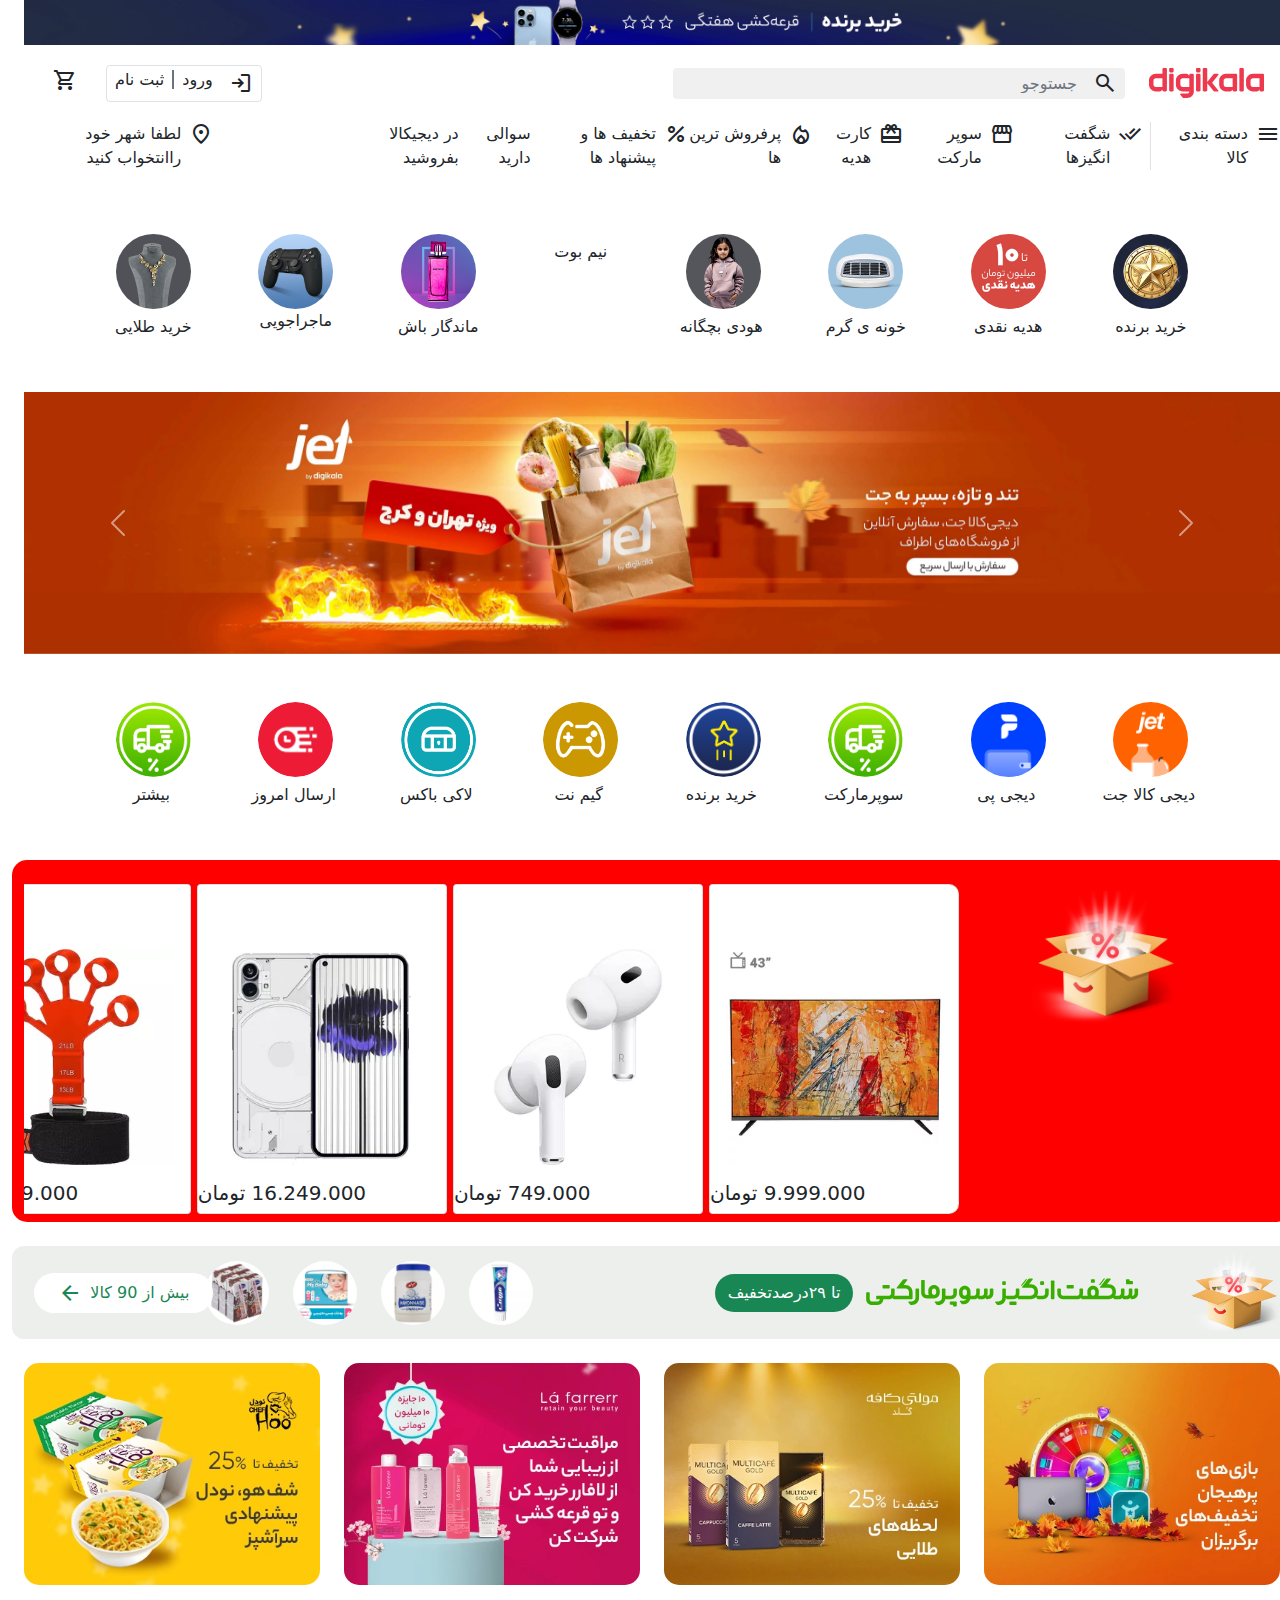
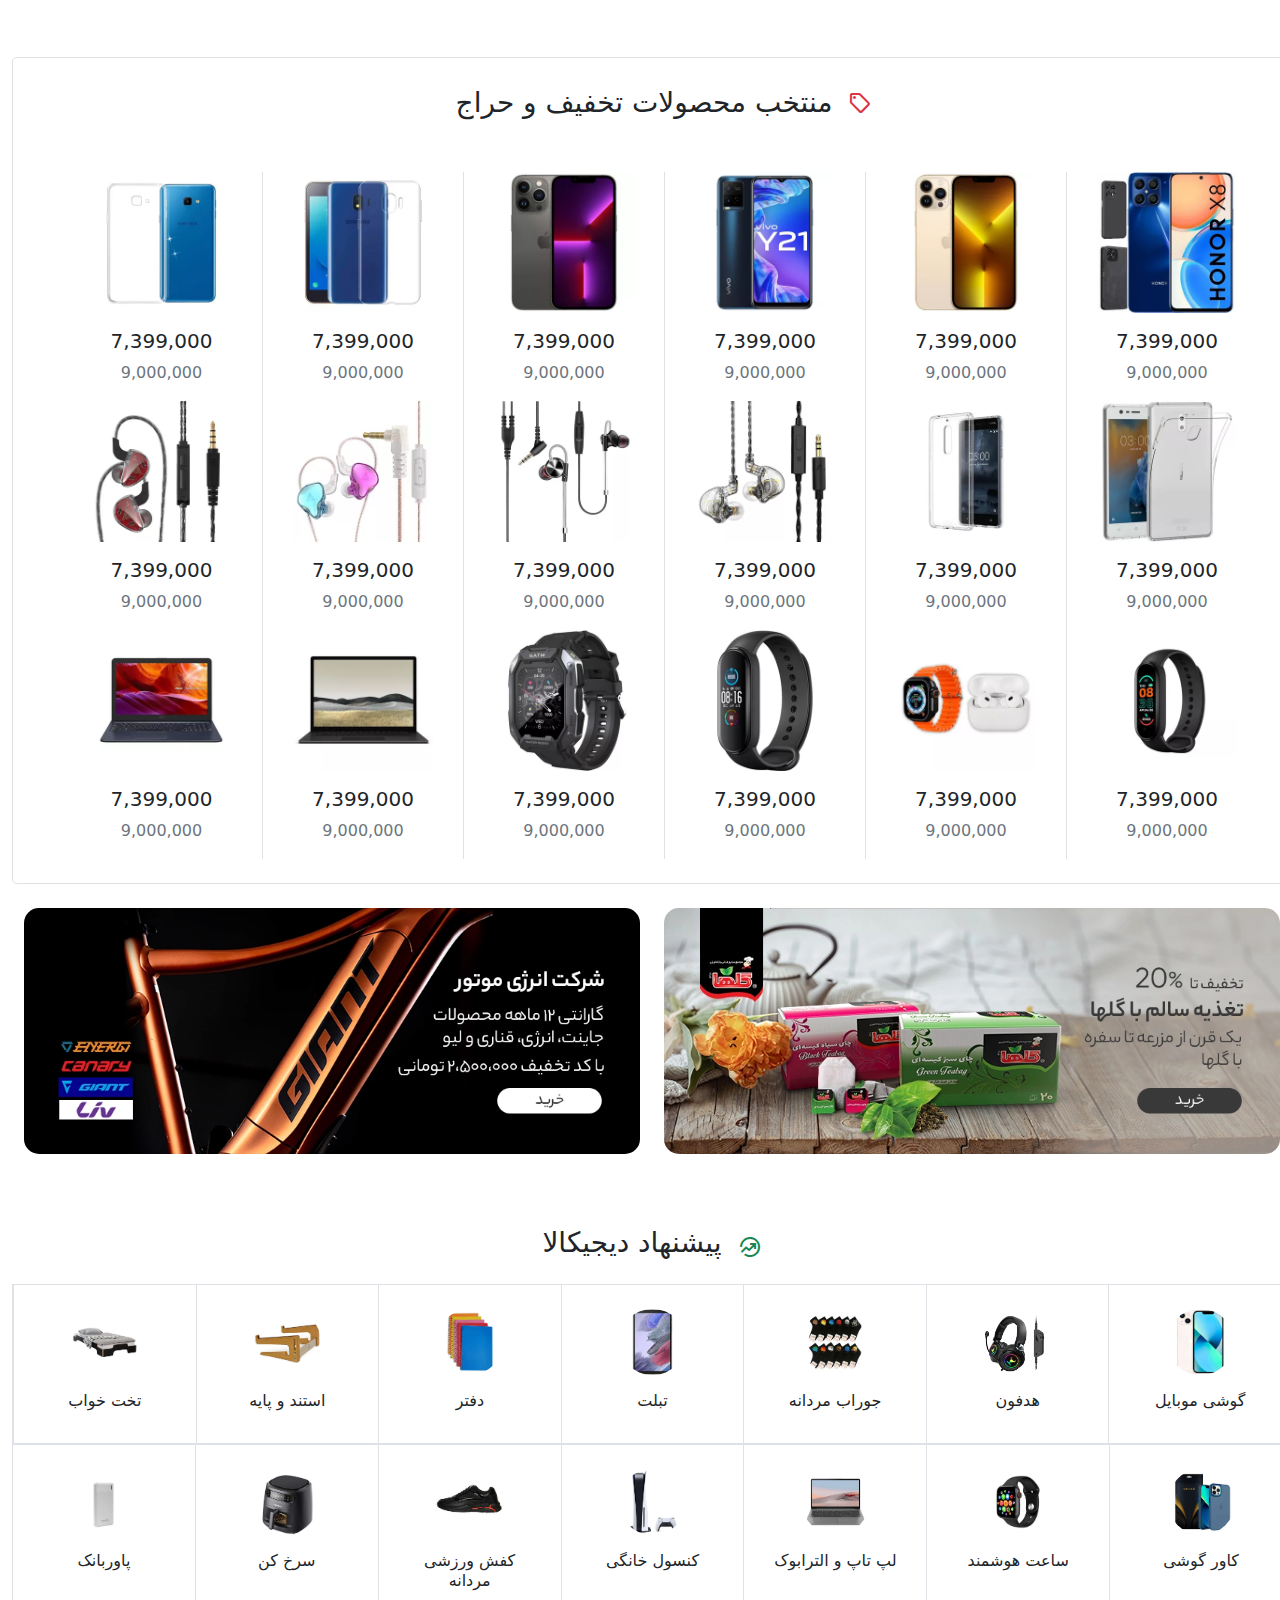
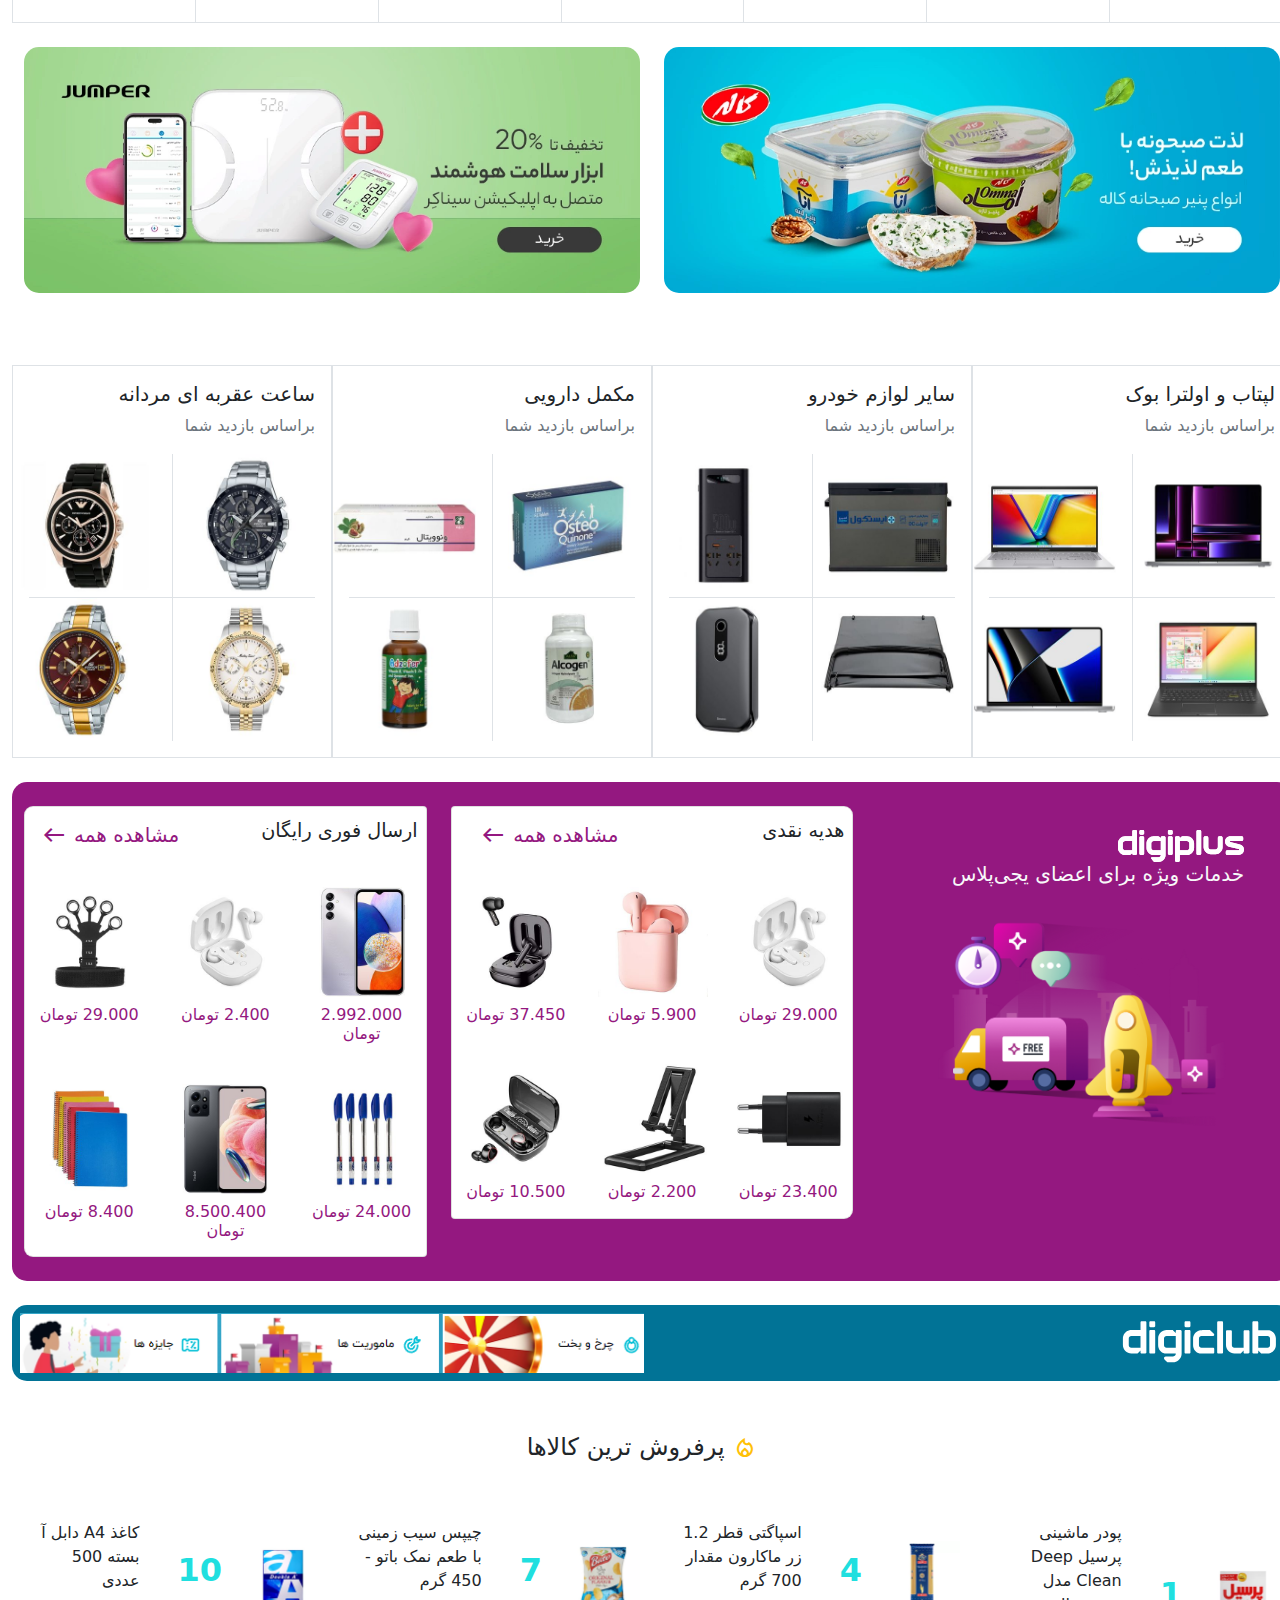
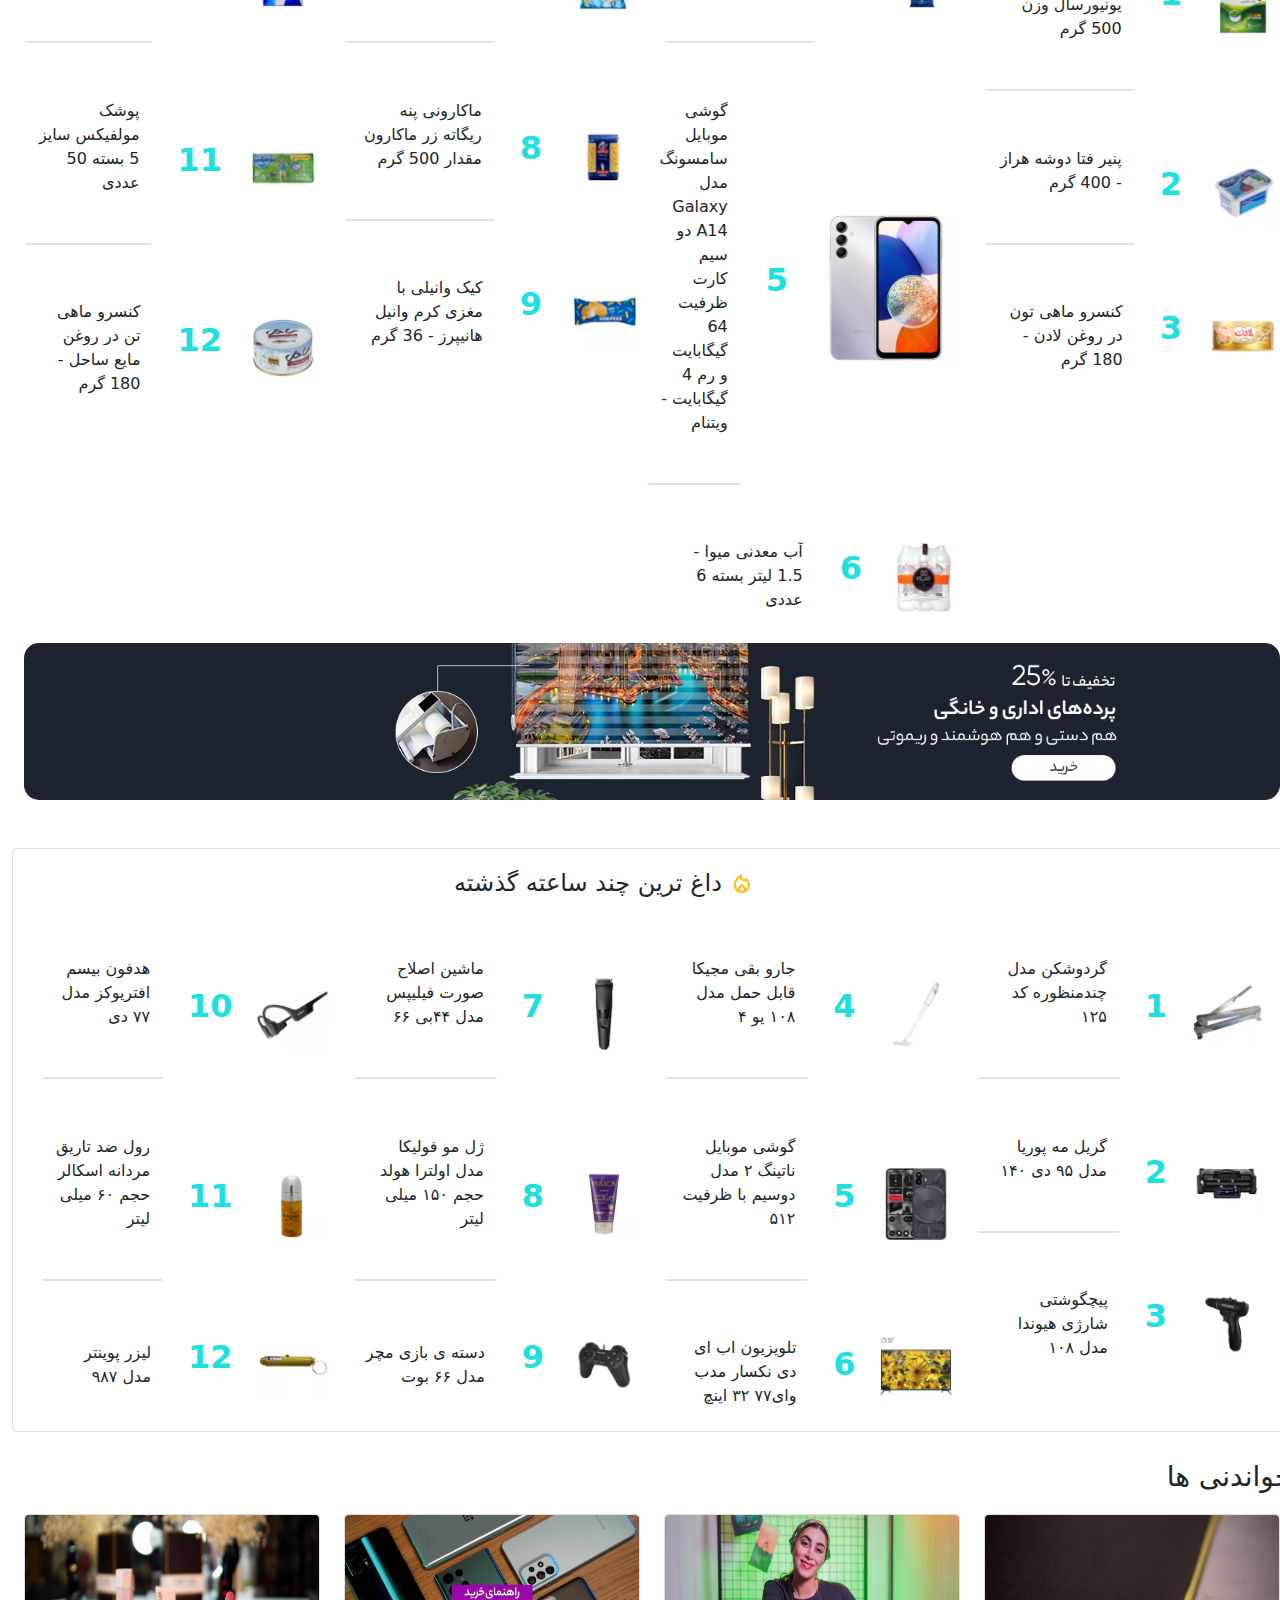
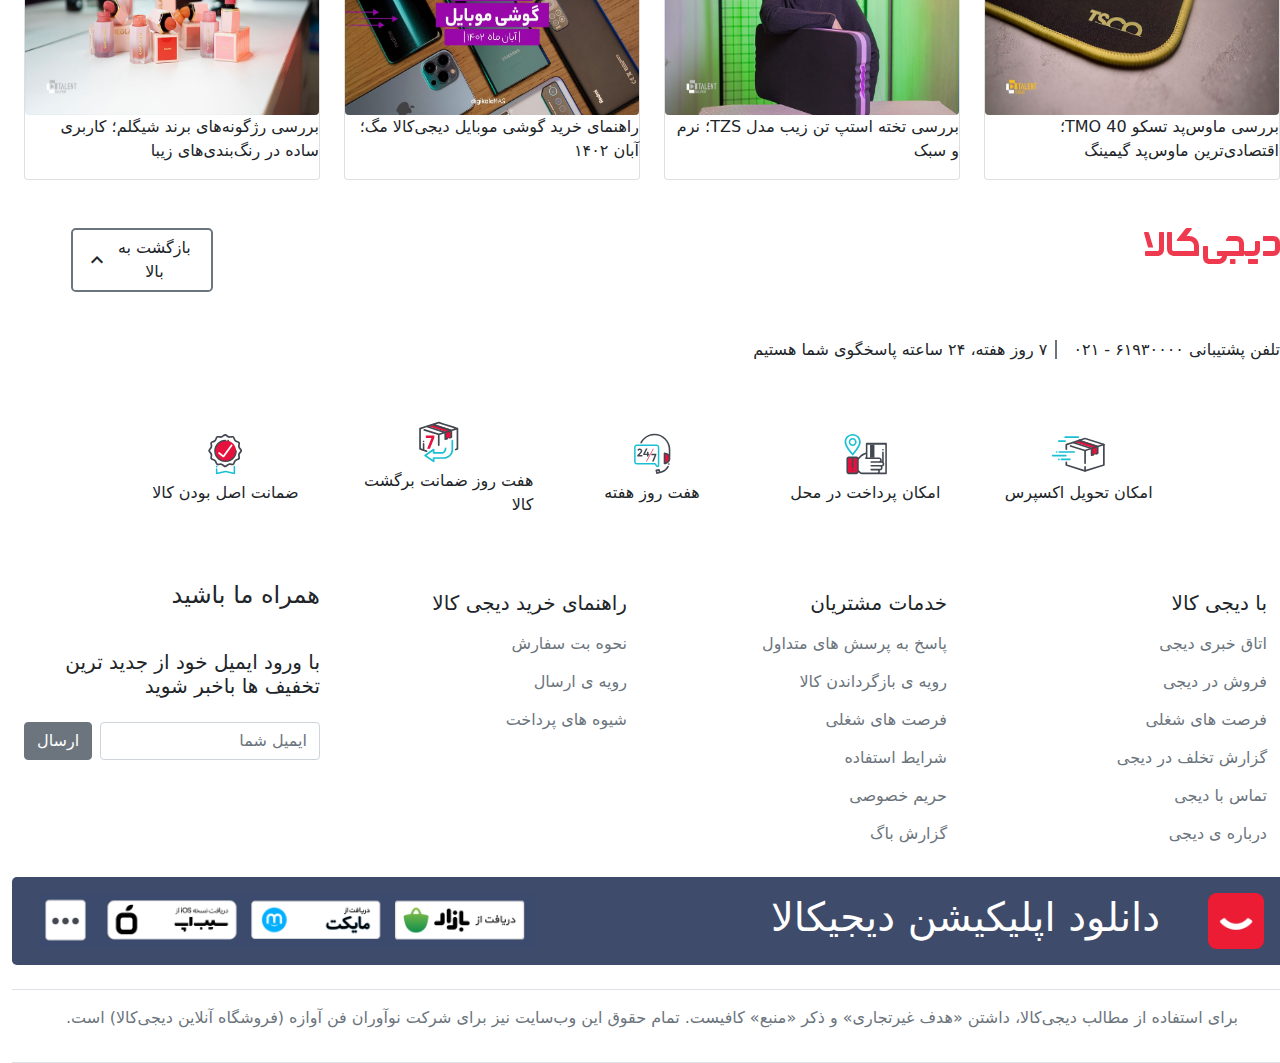
==== index.html @ f21756f8 "final" ====
<!DOCTYPE html>
<html lang="en" dir="rtl">

<head>
    <meta charset="UTF-8">
    <meta http-equiv="X-UA-Compatible" content="IE=edge">
    <link rel="shortcut icon" href="assets/images/tab-icon-t.png">
    <meta name="viewport" content="width=device-width, initial-scale=1.0">
    <link rel="stylesheet"href="https://fonts.googleapis.com/css2?family=Material+Symbols+Outlined:opsz,wght,FILL,GRAD@24,400,0,0" />
    <link rel="stylesheet" href="./assets/bootstrap-5.1.3-dist/css/bootstrap.rtl.min.css">
    <script src="./assets/bootstrap-5.1.3-dist/js/bootstrap.bundle.min.js" defer></script>
    <link rel="stylesheet" href="./assets/css/style.css">
    <title>Digikala by armin</title>
</head>

<body>
    <!-- this is header -->
    <header class="container-fluid sticky-top bg-white ">
        <!-- this is the top banner -->
        <div class="row "><img src="./assets/images/a9211a6e003cd54ae1c1892a6cb60e123b45c875_1696402666.gif" alt="">
        </div>
        <!-- this is serchbar -->
        <div class="row my-3 armin-icon-top">
            <div class="col-md-9 d-flex align-items-center">

                <div class="mx-3">
                    <svg xmlns="http://www.w3.org/2000/svg" width="115" height="30" viewBox="0 0 115 30">
                        <g fill="none" fill-rule="evenodd">
                            <g fill="#EE384E">
                                <g>
                                    <g>
                                        <path
                                            d="M76.916 19.024h6.72v-8.78h-6.72c-1.16 0-2.24 1.061-2.24 2.195v4.39c0 1.134 1.08 2.195 2.24 2.195zm26.883 0h6.72v-8.78h-6.72c-1.16 0-2.24 1.061-2.24 2.195v4.39c0 1.134 1.08 2.195 2.24 2.195zM88.117 6.951v15.366c0 .484-.625 1.098-1.12 1.098l-2.24.023c-.496 0-1.12-.637-1.12-1.12v-.733l-1.017 1.196c-.31.413-1.074.634-1.597.634h-4.107c-3.604 0-6.721-3.063-6.721-6.586v-4.39c0-3.523 3.117-6.585 6.72-6.585h10.082c.495 0 1.12.613 1.12 1.097zm26.883 0v15.366c0 .484-.624 1.098-1.12 1.098l-2.24.023c-.496 0-1.12-.637-1.12-1.12v-.733l-1.017 1.196c-.31.413-1.074.634-1.597.634h-4.107c-3.604 0-6.721-3.063-6.721-6.586v-4.39c0-3.523 3.117-6.585 6.72-6.585h10.082c.495 0 1.12.613 1.12 1.097zm-74.675 3.293h-6.721c-1.16 0-2.24 1.061-2.24 2.195v4.39c0 1.134 1.08 2.195 2.24 2.195h6.72v-8.78zm4.48-3.293V23.78c0 3.523-3.117 6.22-6.72 6.22H34.62c-.515 0-1-.236-1.311-.638l-1.972-2.55c-.327-.424-.144-1.202.399-1.202h6.347c1.16 0 2.24-.696 2.24-1.83v-.365h-6.72c-3.604 0-6.72-3.063-6.72-6.586v-4.39c0-3.523 3.116-6.585 6.72-6.585h4.107c.514 0 1.074.405 1.437.731l1.177 1.098V6.95c0-.483.625-1.097 1.12-1.097h2.24c.496 0 1.12.613 1.12 1.097zM4.481 16.83c0 1.134 1.08 2.195 2.24 2.195h6.72v-8.78h-6.72c-1.16 0-2.24 1.061-2.24 2.195v4.39zM16.8 0c.497 0 1.121.613 1.121 1.098v21.22c0 .483-.624 1.097-1.12 1.097h-2.24c-.496 0-1.12-.613-1.12-1.098v-.732l-1.175 1.232c-.318.346-.932.598-1.44.598H6.722C3.117 23.415 0 20.352 0 16.829v-4.356c0-3.523 3.117-6.62 6.72-6.62h6.722V1.099c0-.485.624-1.098 1.12-1.098h2.24zm46.3 14.634L69.336 6.9c.347-.421.04-1.048-.513-1.048h-3.566c-.27 0-.525.119-.696.323l-6.314 7.727V1.098c0-.485-.625-1.098-1.12-1.098h-2.24c-.496 0-1.12.613-1.12 1.098v21.22c0 .483.624 1.097 1.12 1.097h2.24c.495 0 1.12-.614 1.12-1.098v-6.951l6.317 7.744c.17.207.428.328.7.328h3.562c.554 0 .86-.627.514-1.048l-6.24-7.756zM48.166 0c-.496 0-1.12.613-1.12 1.098v2.195c0 .484.624 1.097 1.12 1.097h2.24c.495 0 1.12-.613 1.12-1.097V1.098c0-.485-.625-1.098-1.12-1.098h-2.24zm0 5.854c-.496 0-1.12.613-1.12 1.097v15.366c0 .484.8 1.12 1.295 1.12l2.065-.022c.495 0 1.12-.614 1.12-1.098V6.951c0-.484-.625-1.097-1.12-1.097h-2.24zM21.282 0c-.495 0-1.12.613-1.12 1.098v2.195c0 .484.625 1.097 1.12 1.097h2.24c.496 0 1.12-.613 1.12-1.097V1.098c0-.485-.624-1.098-1.12-1.098h-2.24zm0 5.854c-.495 0-1.12.613-1.12 1.097v15.366c0 .484.625 1.098 1.12 1.098h2.24c.496 0 1.12-.614 1.12-1.098V6.951c0-.484-.624-1.097-1.12-1.097h-2.24zm73.556-4.756v21.22c0 .483-.625 1.097-1.12 1.097h-2.24c-.496 0-1.12-.614-1.12-1.098V1.097c0-.484.624-1.097 1.12-1.097h2.24c.495 0 1.12.613 1.12 1.098z"
                                            transform="translate(-1235 -19) translate(-238) translate(1473 19)" />
                                    </g>
                                </g>
                            </g>
                        </g>
                    </svg>
                </div>
                
                <div class="w-50 bg ">
                    <form>
                        <div class="d-flex align-items-center mx-2 position-relative">
                            <span class="material-symbols-outlined position-absolute ps-2">
                                search
                            </span>
                            <input type="text" class="form-control rounded-4 border-0 h-25 bg-armin-serch ps-5" placeholder="جستوجو">
                        </div>
                    </form>
                </div>
            </div>
            <div class="col-md-3 d-flex justify-content-end align-items-center ">
                <a href="login.html" class=" btn px-2 py-1 border border-1  rounded-5 gap-2  d-flex justify-content-center align-items-center " style="font-size: 1.9vw;">
                    <span class="material-symbols-outlined">login</span>
                    <h3 class="fs-6 border-end px-2 border-2 border-secondary">ورود</h3>
                    <h3 class="fs-6">ثبت نام</h3>
                    
                </a>
                <a href="" class="btn shopping-hover-top mx-3"><span class="material-symbols-outlined">shopping_cart</span></a>
            </div>
        </div>
        <!-- this is menue -->
        <div class="row  pb-3 armin-nav  ">
            <div class="col-md-9 d-flex justify-content-around ">
                <div class="border-end pe-3 nav-links position-relative has-submenu">
                    <div class="d-flex" >
                        <span class="material-symbols-outlined pe-2">menu</span>
                        <div>دسته بندی کالا </div>
                    </div>
                    <div class="position-absolute row megamenu card ">
                        <div class="col-md-2 p-0  megamenu-section b-a-gray">
                            <ul class="p-0">
                                <li class="dgm-li p-3 w-100 ">کالای دیجیتال</li>
                                <li class="dgm-li p-3 ">مبایل</li>
                                <li class="dgm-li p-3 ">خانه واشپزخانه</li>
                                <li class="dgm-li p-3 ">مدوپوشاک</li>
                                <li class="dgm-li p-3 ">کالاهای سوپرمارکتی</li>
                                <li class="dgm-li p-3 ">کتاب ولوازم تحریر</li>
                                <li class="dgm-li p-3 ">اسباب بازی </li>
                                <li class="dgm-li p-3 ">زیبایی وسلامت</li>
                                <li class="dgm-li p-3 ">ورزش وسفر</li>
                                <li class="dgm-li p-3 ">ابزارالات وتجهیزات جانبی</li>
                                <li class="dgm-li p-3 ">خودرووتجهیزات</li>
                            </ul>
                        </div>
                        <div class="col-md-9 megamenu-section mt-3">
                            <div class="row">
                                <div class="col-md-12"><a class="mega-head" href="#">  همه ی محصولات مبایل</a></div>
                            </div>
                            <div class="row">
                                <div class="col-md-3">
                                    <ul class="p-0 text-center w-armin-ul py-2">
                                        <li class="mega-ul-head w-armin-ul mb-2">برند های مختلف گوشی</li>
                                        <li class="mega-item-c w-arimin-li py-2">گوشی اپل</li>
                                        <li class="mega-item-c w-arimin-li py-2">گوشی سامسونگ</li>
                                        <li class="mega-item-c w-arimin-li py-2">گوشی شیامی</li>
                                        <li class="mega-item-c w-arimin-li py-2">گوشی نوکیا</li>
                                        <li class="mega-item-c w-arimin-li py-2">گوشی هواوی</li>
                                        <li class="mega-item-c w-arimin-li py-2">گوشی انر </li>
                                        <li class="mega-item-c w-arimin-li py-2">گوشی موتورلا</li>
                                        <li class="mega-item-c w-arimin-li py-2">گوشی ریزر</li>
                                    </ul>
                                </div>
                                <div class="col-md-3 ">
                                    <ul class="p-0 text-center w-armin-ul py-2">
                                        <li class="mega-ul-head w-armin-ul mb-2">گوشی براساس قیمت</li>
                                        <li class="mega-item-c w-arimin-li py-2">گوشی از ۲ تا۱۰ </li>
                                        <li class="mega-item-c w-arimin-li py-2">گوشی از ۵ تا ۱۵ </li>
                                        <li class="mega-item-c w-arimin-li py-2">گوشی ۱۵ تا ۱۰</li>
                                        <li class="mega-item-c w-arimin-li py-2">گوشی ۲۰ تا ۲۵</li>
                                        <li class="mega-item-c w-arimin-li py-2">گوشی ۲۵ تا ۳۰</li>
                                        <li class="mega-item-c w-arimin-li py-2">گوشی ۳۰ تا ۳۵ </li>
                                        <li class="mega-item-c w-arimin-li py-2">گوشی ۳۵ تا ۴۰</li>
                                        <li class="mega-item-c w-arimin-li py-2">گوشی ۴۵ تا ۵۰</li>
                                    </ul>
                                </div>
                                <div class="col-md-3 ">
                                    <ul class="p-0 text-center w-armin-ul py-2">
                                        <li class="mega-ul-head w-armin-ul mb-2"> بر اساس رزولوشن </li>
                                        <li class="mega-item-c w-arimin-li py-2">گوشی 13 مگاپیکسل</li>
                                        <li class="mega-item-c w-arimin-li py-2">گوشی 20 مگاپیکسل</li>
                                        <li class="mega-item-c w-arimin-li py-2">گوشی 30 مگاپیکسل</li>
                                        <li class="mega-item-c w-arimin-li py-2">گوشی 40 مگاپیکسل</li>
                                        <li class="mega-item-c w-arimin-li py-2">گوشی 50 مگاپیکسل</li>
                                        <li class="mega-ul-head w-armin-ul mb-2"> بر اساس حافظه </li>
                                        <li class="mega-item-c w-arimin-li py-2">گوشی تا 16 گیگ </li>
                                        <li class="mega-item-c w-arimin-li py-2">گوشی تا 64 گیگ</li>
                                        <li class="mega-item-c w-arimin-li py-2">گوشی تا 128 گیگ</li>
                                    </ul>
                                </div>
                                
                                
                                <div class="col-md-3 ">
                                    <ul class="p-0 text-center w-armin-ul py-2">
                                        <li class="mega-ul-head w-armin-ul mb-2">گوشی براساس کاربرد</li>
                                        <li class="mega-item-c w-arimin-li py-2">گوشی اقتصادی</li>
                                        <li class="mega-item-c w-arimin-li py-2">گوشی میان رده</li>
                                        <li class="mega-item-c w-arimin-li py-2">گوشی دانش اموزس</li>
                                        <li class="mega-item-c w-arimin-li py-2">گوشی گیمینک</li>
                                        <li class="mega-item-c w-arimin-li py-2">گوشی پرچمدار</li>
                                        <li class="mega-item-c w-arimin-li py-2">گوشی ضد اب </li>
                                        <li class="mega-item-c w-arimin-li py-2">گوشی مناسب عکاسی</li>
                                        <li class="mega-item-c w-arimin-li py-2">گوشی دوسیم</li>
                                    </ul>
                                </div>
                        </div>
                        </div>
                    </div>
                </div>
                <div  class="d-flex gap-2 px-2 nav-links">
                    <span class="material-symbols-outlined">done_all</span>
                    <div>شگفت انگیزها</div>
                </div>
                <div class="d-flex gap-2 px-2 nav-links">
                    <span class="material-symbols-outlined">storefront</span>
                    <div>سوپر مارکت</div>
                </div>
                <div class="d-flex gap-2 nav-links">
                    <span class="material-symbols-outlined">redeem</span>
                    <div>کارت هدیه</div>
                </div>
                <div class="d-flex gap-2 nav-links">
                    <span class="material-symbols-outlined">local_fire_department</span>
                    <div>پرفروش ترین ها</div>
                </div>
                <div class="d-flex gap-2 nav-links">
                    <span class="material-symbols-outlined">percent</span>
                    <div>تخفیف ها و پیشنهاد ها</div>
                </div>
                <div class="d-flex gap-2 nav-links">
                    <div>سوالی دارید</div>
                </div>
                <div class="d-flex gap-2 nav-links">
                    <div>در دیجیکالا بفروشید</div>
                </div>
            </div> 
            <div class="col-md-1">

            </div>
            <div class="col-md-2 ">
                <div class="d-flex ">
                    <span class="material-symbols-outlined pe-2">location_on</span>
                    <div>لطفا شهر خود راانتخواب کنید</div>
                </div>
            </div>
        </div>
    </div>
    </header>
    <div>
    <a href="" id="armin"></a>
    </div>
    <!--- this is box 1--->
    <div class="container">
        <div class="row justify-content-between py-5">
            <div class="col">
                <div class="d-flex flex-column align-items-center ">
                    <img src="./assets/images/In-Story.Cover.bigPrize-1697360586.jpeg" alt="" class="rounded-circle story-item">
                    <h6 class="fs-6 text-center pt-2">خرید برنده</h6>
                </div>
            </div>
            <div class="col">
                <div class="d-flex flex-column align-items-center">
                    <img src="./assets/images/In-Story.Cover-1697360670.jpeg" alt="" class="rounded-circle story-item">
                    <h6 class="fs-6 text-center pt-2">هدیه نقدی</h6>
                </div>
            </div>
            <div class="col">
                <div class="d-flex flex-column align-items-center">
                    <img src="./assets/images/In-Story.Cover-1696748706.jpeg" alt="" class="rounded-circle story-item">
                    <h6 class="fs-6 text-center pt-2">خونه ی گرم</h6>
                </div>
            </div>
            <div class="col">
                <div class="d-flex flex-column align-items-center">
                    <img src="./assets/images/In-Story.Cover-1697372146.jpeg" alt="" class="rounded-circle story-item">
                    <h6 class="fs-6 text-center ms-1 pt-2">هودی بچگانه</h6>
                </div>
            </div>
            <div class="col">
                <div class="d-flex flex-column align-items-center">
                    <img src="./assets/images/In-Story.Cover-1697372684.jpeg" alt="" class="rounded-circle story-item">
                    <h6 class="fs-6 text-center  pt-2">نیم بوت</h6>
                </div>
            </div>
            <div class="col">
                <div class="d-flex flex-column align-items-center">
                    <img src="./assets/images/In-Story-C(5)-1697360761.jpeg" alt="" class="rounded-circle story-item">
                    <h6 class="fs-6 text-center mt-2 ">ماندگار باش</h6>
                </div>
            </div>
            <div class="col">
                <div class="d-flex flex-column align-items-center">
                    <img src="./assets/images/In-Story.Cover-adventure-games-1697456874.jpeg" alt="" class="rounded-circle story-item >
                    class="fs-6 text-center mt-2">ماجراجویی</class=>
                </div>
            </div>
            <div class="col">
                <div class="d-flex flex-column align-items-center">
                    <img src="./assets/images/In-Story.cover (4)-1697527836.jpeg" alt="" class="rounded-circle story-item">
                    <h6 class="fs-6 text-center mt-2 ">خرید طلایی</h6>
                </div>
            </div>
        </div>
    </div> 
    <!--- this is box 2--->
     <div class="container-fluid">
        <div id="carouselExample" class="carousel slide">
            <div class="carousel-inner">
              <div class="carousel-item active">
                <img src="./assets/images/10758946ba1eec64a43edaebdf99fda1d084dcad_1697127234.webp  " class="d-block w-100" alt="...">
              </div>
              <div class="carousel-item">
                <img src="./assets/images/803747dc43f66e651f32672e468440be7e2b4961_1697746749.jpg" class="d-block w-100" alt="...">
              </div>
              <div class="carousel-item">
                <img src="./assets/images/ab52463d2633b5f88429a9f66ffc9e6cfaaf96da_1697017530.jpg" class="d-block w-100" alt="...">
              </div>
            </div>
            <button class="carousel-control-prev" type="button" data-bs-target="#carouselExample" data-bs-slide="prev">
              <span class="carousel-control-prev-icon" aria-hidden="true"></span>
              <span class="visually-hidden">Previous</span>
            </button>
            <button class="carousel-control-next" type="button" data-bs-target="#carouselExample" data-bs-slide="next">
              <span class="carousel-control-next-icon" aria-hidden="true"></span>
              <span class="visually-hidden">Next</span>
            </button>
          </div>
    </div>
    <!--- this is box 3--->
    <div class="container">
        <div class="row justify-content-between py-5">
            <div class="col">
                <div class="d-flex flex-column align-items-center">
                    <img src="./assets/images/d0dc31c892be8cf1408e4e14580b3f479da66bd1_1648897133.png" alt="" class="rounded-circle story-item ">
                    <h6 class=" fs-6 text-center ms-1 pt-2">دیجی کالا جت</h6>
                </div>
            </div>
            <div class="col">
                <div class="d-flex flex-column align-items-center">
                    <img src="./assets/images/ac127167132653d14c758748b07824a6a7643a31_1663444619.png" alt="" class="rounded-circle story-item ">
                    <h6 class=" fs-6 text-center ms-1 pt-2">دیجی پی</h6>
                </div>
            </div>
            <div class="col">
                <div class="d-flex flex-column align-items-center">
                    <img src="./assets/images/afb3c938fd3149d7587b59919bfc500a461693a6_1695628244.png" alt="" class="rounded-circle story-item ">
                    <h6 class=" fs-6 text-center ms-1 pt-2">سوپرمارکت</h6>
                </div>
            </div>
            <div class="col">
                <div class="d-flex flex-column align-items-center">
                    <img src="./assets/images/53189ead935d8d5492799988577646d159c13d17_1695888594.png" alt="" class="rounded-circle story-item ">
                    <h6 class=" fs-6 text-center ms-1 pt-2">خرید برنده</h6>
                </div>
            </div>
            <div class="col">
                <div class="d-flex flex-column align-items-center">
                    <img src="./assets/images/e8c1c372a304dc7c6ed600a6d4eb017f2aaea8cd_1697297561.png" alt="" class="rounded-circle story-item ">
                    <h6 class=" fs-6 text-center ms-1 pt-2">گیم نت</h6>
                </div>
            </div>
            <div class="col">
                <div class="d-flex flex-column align-items-center">
                    <img src="./assets/images/d3ef1e7e6dd2189d4c1468c8998b24b4ec5bcc45_1683402274.png" alt="" class="rounded-circle story-item ">
                    <h6 class=" fs-6 text-center ms-1 pt-2">لاکی باکس</h6>
                </div>
            </div>
            <div class="col">
                <div class="d-flex flex-column align-items-center">
                    <img src="./assets/images/bfcafaf7f0afffbfd326adc48e29e3449dd69910_1688462197.png" alt="" class="rounded-circle story-item ">
                    <h6 class=" fs-6 text-center ms-1 pt-2">ارسال امروز</h6>
                </div>
            </div>
            <div class="col">
                <div class="d-flex flex-column align-items-center">
                    <img src="./assets/images/afb3c938fd3149d7587b59919bfc500a461693a6_1695628244.png" alt="" class="rounded-circle story-item ">
                    <h6 class=" fs-6 text-center ms-1 pt-2">بیشتر</h6>
                </div>
            </div>
        </div>
    </div>
    <!--- this is box 4--->
    <div class="container-fluid box2">
        <div class="row">
            <div class="col-md-3 flex-column mt-4">
                
                <img class="img-fluid mt-3 px-5" src="https://www.digikala.com/statics/img/svg/specialCarousel/FeaturedPromos.svg" alt="">
                <img class="img-fluid mt-0 w-50" src="assets/images/box.png" alt="">
                
            </div>
            <div class="col-md-9">
                <div class="scrolling-wrapper mt-4">
                    <div class="box card box2-1 mb-2">
                        <img src="https://www.digikala.com/statics/img/svg/productCard/topBadge/IncredibleOffer.svg" class="pt-4 px-2" alt="">
                            <br>
                            <br>
                        <img src="assets/images/82f8618a26082307b0fab79a7785264abfb2b600_1683012785.webp" class="card-img-top p-3">
                            <br>
                        <h5 class="text-end">9.999.000 تومان</h5>
                    </div>
                    <div class="box card">
                        <img src="https://www.digikala.com/statics/img/svg/productCard/topBadge/IncredibleOffer.svg" class="pt-4 px-2" alt="">
                            <br>
                            <br>
                        <img src="assets/images/827aab217ceb8e5967464beda80859a35430c6a8_1696008851.webp" class="card-img-top p-3">
                            <br>
                        <h5 class="text-end">749.000 تومان</h5>
                    </div>
                    <div class="box card">
                        <img src="https://www.digikala.com/statics/img/svg/productCard/topBadge/IncredibleOffer.svg" class="pt-4 px-2" alt="">
                            <br>
                            <br>
                        <img src="assets/images/95e9a7327d1f8650f13794a7c33917d9d130b987_1660478804.webp" class="card-img-top p-3">
                            <br>
                        <h5 class="text-end">16.249.000 تومان</h5>
                    </div>
                    <div class="box card">
                        <img src="https://www.digikala.com/statics/img/svg/productCard/topBadge/IncredibleOffer.svg" class="pt-4 px-2" alt="">
                            <br>
                            <br>
                        <img src="assets/images/9c91136dcf2ea97275b4f9c184f5fd52c0432a8c_1693036823.webp" class="card-img-top p-3">
                            <br>
                        <h5 class="text-end">199.000 تومان</h5>
                    </div>
                    <div class="box card">
                        <img src="https://www.digikala.com/statics/img/svg/productCard/topBadge/IncredibleOffer.svg" class="pt-4 px-2" alt="">
                            <br>
                            <br>
                        <img src="assets/images/b3d660fd6a3946de6f822dc28455af8a9e22cd67_1691477422.webp" class="card-img-top p-3">
                            <br>
                        <h5 class="text-end">37.990.000 تومان</h5>
                    </div>
                    <div class="box card">
                        <img src="https://www.digikala.com/statics/img/svg/productCard/topBadge/IncredibleOffer.svg" class="pt-4 px-2" alt="">
                            <br>
                            <br>
                        <img src="assets/images/09599ee02661eee74f7fb13ba54332702ff4c85b_1639550734.webp" class="card-img-top p-3">
                            <br>
                        <h5 class="text-end">415.990 تومان</h5>
                    </div>
                    <div class="box card">
                        <img src="https://www.digikala.com/statics/img/svg/productCard/topBadge/IncredibleOffer.svg" class="pt-4 px-2" alt="">
                            <br>
                            <br>
                        <img src="assets/images/3caa26c560a9d0c01ae998a51db435e18b8f03b6_1674557873.webp" class="card-img-top p-3">
                            <br>
                        <h5 class="text-end">29.900 تومان</h5>
                    </div>
                    <div class="box card">
                        <img src="https://www.digikala.com/statics/img/svg/productCard/topBadge/IncredibleOffer.svg" class="pt-4 px-2" alt="">
                            <br>
                            <br>
                        <img src="assets/images/8fda1a934cfb1c4234599edd16e839b67e7c456e_1677578238.webp" class="card-img-top p-3">
                            <br>
                        <h5 class="text-end">247.000 تومان</h5>
                    </div>
                </div>
            </div>
        </div>
    </div>
    <!-- this is box 5 -->
    <div class="container-fluid mt-4">
        <div class="row  d-flex align-items-center justify-content-center bg-armin-box5">
            <div class="col-md-4 armin-nav">
                <div class="d-flex gap-5">
                    <img class="armin-img-box5-t1" src="assets/images/box.png" alt="">
                    <img class="w-75" src="assets/images/fresh.svg" alt="">
                </div>
            </div>
            <div class="col-md-3 ">
                <a href="" class="btn bg bg-success text-white rounded-pill"> تا ۲۹درصدتخفیف </a>
            </div>
            
            <div class="col-md-3 d-flex ">
                <div class="d-flex gap-4 item-bg-armin-box5">
                    <img src="assets/images/merident.webp" class="item-img-armin-box6 rounded-circle " alt="">
                    <img src="assets/images/mast.webp" class="item-img-armin-box6 rounded-circle "alt="">
                    <img src="assets/images/poshak.webp" class="item-img-armin-box6 rounded-circle "alt="">
                    <img src="assets/images/chomilk.webp" class="item-img-armin-box6 rounded-circle "alt="">
                </div>
            </div>
            <div class="col-md-2 ">
                <div class="d-flex align-items-center ">
                    <a class=" text-decoration-none bg-white rounded-pill px-4 py-2 text-success d-flex align-items-center gap-2" href="">
                        بیش از 90 کالا
                        <span class="material-symbols-outlined">arrow_back</span>
                    </a>
                </div>
            </div>
        </div>
    </div>
    <!--- this is box 6--->
    <div class="container-fluid mt-4">
        <div class="row">
            <div class="col-md-3">
                <a href="">
                    <img class="img-fluid box4 mb-4" src="assets/images/b25e8bfbe5dbbbb2aa2306ed21e540f17b1e11df_1697372204.webp" alt="">
                </a>
            </div>
            <div class="col-md-3">
                <a href="">
                    <img class="img-fluid box4 mb-4" src="assets/images/64bdd81d1bacfdc317c7d0419231aa00de630c06_1697535980.webp" alt="">
                </a>
            </div>
            <div class="col-md-3">
                <a href="">
                    <img class="img-fluid box4 mb-4" src="assets/images/09f4ffcf9f427fc005028bb67c76765b22784888_1697548250.webp" alt="">
                </a>
            </div>
            <div class="col-md-3">
                <a href="">
                    <img class="img-fluid box4 mb-4" src="assets/images/b937919b2807d41830d67474ae940104a43187b2_1697617932.webp" alt="">
                </a>
            </div>
        </div>
    </div>
    <!-- this is box7-->

    <div class="container-fluid ">
    <div class="row gap-5 mt-5 border-1 border p-4 rounded-3">
        <div class="row">
            <div class=" d-flex gap-3     align-items-center justify-content-center">
                <span  class="material-symbols-outlined text-danger">sell</span>
                <span class="fs-3">منتخب محصولات تخفیف و حراج</span>
            </div>
        </div>
        <div class="row d-flex">
            <div class=" col-md-2 d-flex flex-column align-items-center justify-content-start border-1 border-end">
                <img class=" w-25-armin" src="assets/images/a1box171.webp" alt="">
                <h2 class=" fs-5 mt-3">7,399,000</h2>
                <p class="fs-6 text-secondary text-end">9,000,000</p>
            </div>
            <div class="col-md-2 d-flex flex-column align-items-center justify-content-start border-1 border-end">
                <img class=" w-25-armin"  src="assets/images/a2box171.webp" alt="">
                <h2 class=" fs-5 mt-3">7,399,000</h2>
                <p class="fs-6 text-secondary text-end">9,000,000</p>
            </div>
            <div class="col-md-2 d-flex flex-column align-items-center justify-content-start border-1 border-end">
                <img class=" w-25-armin"  src="assets/images/a3box171.webp" alt="">
                <h2 class=" fs-5 mt-3">7,399,000</h2>
                <p class="fs-6 text-secondary text-end">9,000,000</p>
            </div>
            <div class="col-md-2 d-flex flex-column align-items-center justify-content-start border-1 border-end">
                <img class=" w-25-armin"  src="assets/images/a4box171.webp" alt="">
                <h2 class=" fs-5 mt-3">7,399,000</h2>
                <p class="fs-6 text-secondary text-end">9,000,000</p>
            </div>
            <div class="col-md-2 d-flex flex-column align-items-center justify-content-start border-1 border-end">
                <img class=" w-25-armin"  src="assets/images/a5box171.webp" alt="">
            
                <h2 class=" fs-5 mt-3">7,399,000</h2>
                <p class="fs-6 text-secondary text-end">9,000,000</p></div>
            <div class="col-md-2 d-flex flex-column align-items-center justify-content-center ">
                <img class=" w-25-armin"  src="assets/images/a6box171.webp" alt="">
            
                <h2 class=" fs-5 mt-3">7,399,000</h2>
                <p class="fs-6 text-secondary ">9,000,000</p>
            </div>
        
            <div class="col-md-2 d-flex flex-column align-items-center justify-content-start border-1 border-end">
                <img class=" w-25-armin" src="assets/images/a7box171.webp" alt="">
                <h2 class=" fs-5 mt-3">7,399,000</h2>
                <p class="fs-6 text-secondary text-end">9,000,000</p>
            </div>
            <div class="col-md-2 d-flex flex-column align-items-center justify-content-start border-1 border-end">
                <img class=" w-25-armin"  src="assets/images/a8box171.webp" alt="">
                <h2 class=" fs-5 mt-3">7,399,000</h2>
                <p class="fs-6 text-secondary text-end">9,000,000</p>
            </div>
            <div class="col-md-2 d-flex flex-column align-items-center justify-content-start border-1 border-end">
                <img class=" w-25-armin"  src="assets/images/a9box171.webp" alt="">
                <h2 class=" fs-5 mt-3">7,399,000</h2>
                <p class="fs-6 text-secondary text-end">9,000,000</p>
            </div>
            <div class="col-md-2 d-flex flex-column align-items-center justify-content-start border-1 border-end">
                <img class=" w-25-armin"  src="assets/images/a10box171.webp" alt="">
                <h2 class=" fs-5 mt-3">7,399,000</h2>
                <p class="fs-6 text-secondary text-end">9,000,000</p>
            </div>
            <div class="col-md-2 d-flex flex-column align-items-center justify-content-start border-1 border-end">
                <img class=" w-25-armin"  src="assets/images/a11box171.webp" alt="">
                <h2 class=" fs-5 mt-3">7,399,000</h2>
                <p class="fs-6 text-secondary text-end">9,000,000</p>
            </div>
            <div class="col-md-2 d-flex flex-column align-items-center justify-content-start">
                <img class=" w-25-armin"  src="assets/images/a12box171.webp" alt="">
                <h2 class=" fs-5 mt-3">7,399,000</h2>
                <p class="fs-6 text-secondary text-end">9,000,000</p>
            </div>
        
            <div class="col-md-2 d-flex flex-column align-items-center justify-content-start border-1 border-end">
                <img class=" w-25-armin" src="assets/images/a13box171.webp" alt="">
                <h2 class=" fs-5 mt-3">7,399,000</h2>
                <p class="fs-6 text-secondary text-end">9,000,000</p>
            </div>
            <div class="col-md-2 d-flex flex-column align-items-center justify-content-start border-1 border-end">
                <img class=" w-25-armin"  src="assets/images/a14box171.webp" alt="">
                <h2 class=" fs-5 mt-3">7,399,000</h2>
                <p class="fs-6 text-secondary text-end">9,000,000</p>
            </div>
            <div class="col-md-2 d-flex flex-column align-items-center justify-content-start border-1 border-end">
                <img class=" w-25-armin"  src="assets/images/a15box171.webp" alt="">
                <h2 class=" fs-5 mt-3">7,399,000</h2>
                <p class="fs-6 text-secondary text-end">9,000,000</p>
            </div>
            <div class="col-md-2 d-flex flex-column align-items-center justify-content-start border-1 border-end">
                <img class=" w-25-armin"  src="assets/images/a16box171.webp" alt="">
                <h2 class=" fs-5 mt-3">7,399,000</h2>
                <p class="fs-6 text-secondary text-end">9,000,000</p>
            </div>
            <div class="col-md-2 d-flex flex-column align-items-center justify-content-start border-1 border-end">
                <img class=" w-25-armin"  src="assets/images/a17box171.webp" alt="">
                <h2 class=" fs-5 mt-3">7,399,000</h2>
                <p class="fs-6 text-secondary text-end">9,000,000</p>
            </div>
            <div class="col-md-2 d-flex flex-column align-items-center justify-content-start ">
                <img class=" w-25-armin"  src="assets/images/a18box171.webp" alt="">
                <h2 class=" fs-5 mt-3">7,399,000</h2>
                <p class="fs-6 text-secondary text-end">9,000,000</p>
            </div>
        </div>
    </div>
    </div>
    <!--- this is box 8--->
    <div class="container-fluid mt-4">
        <div class="row">
            <div class="col-md-6">
                <a href="">
                    <img class="img-fluid box4 mb-4" src="assets/images/e84e3de36baa1cb04e98abb3cb3cac270617de78_1697891520.webp" alt="">
                </a>
            </div>
            <div class="col-md-6">
                <a href="">
                    <img class="img-fluid box4" src="assets/images/07de4dd1900afee0605def55119db5602e9c3890_1697894269.webp" alt="">
                </a>
            </div>
        </div>
    </div>
    <!-- this is box8.5 -->
    <div class="row">
        <div class="col"><img src="assets/images/a1box33" alt=""></div>
        <div class="col"><img src="assets/images/a2box33" alt=""></div>
        <div class="col"><img src="assets/images/a3box33" alt=""></div>
        <div class="col"><img src="assets/images/a1box33" alt=""></div>
    </div>
    <!-- this is box9-->
    <div class="container-fluid mt-4 ">
        <div class="row text-center">
            <div class=" d-flex gap-3 align-items-center justify-content-center">
                <span class="material-symbols-outlined text-success">whatshot</span>
                <h3 class="fs-3">                پیشنهاد دیجیکالا                </h3>
            </div>
        </div>
        <div class="row mt-3 border-1 border">
            <div class="col-md border-1 border-bottom border-end p-4">
                <div class=" d-flex gap-3 flex-column  justify-content-center align-items-center ">
                    <img class="rounded-circle w-50" src="assets/images/ec9a962187e1f82cc47e7a148ef99ec1c6fd024d_1656423336.jpg" alt="">
                    <h6 class="text-center">گوشی موبایل</h6>
                </div>
            </div>
            <div class="col-md border-1 border-bottom border-end p-4 ">
                <div class=" d-flex gap-3 flex-column  justify-content-center align-items-center">
                    <img class="rounded-circle w-50" src="assets/images/eb1cbd2c3be7d99092b9d30d2008d290609c1a29_1695036019.jpg" alt="">
                    <h6 class="text-center">هدفون</h6>
                </div>
            </div>
            <div class="col-md border-1 border-bottom border-end p-4">
                <div class=" d-flex gap-3 flex-column  justify-content-center align-items-center">
                    <img class="rounded-circle w-50" src="assets/images/d59b7150adeaa433f15c69eb06e4aa95fa4bd024_1695121427.jpg" alt="">
                    <h6 class="text-center">جوراب مردانه</h6>
                </div>
            </div>
            <div class="col-md border-1 border-bottom border-end p-4">
                <div class=" d-flex gap-3 flex-column  justify-content-center align-items-center">
                    <img class="rounded-circle w-50" src="assets/images/cdb29c80769b0967d550fb7c3b9e3d41bcc5c668_1678009665.jpg" alt="">
                    <h6 class="text-center">تبلت</h6>
                </div>
            </div>
            <div class="col-md border-1 border-bottom border-end p-4">
                <div class=" d-flex gap-3 flex-column  justify-content-center align-items-center">
                    <img class="rounded-circle w-50" src="assets/images/554d99facee3fc7608d8e904beb2576117517155_1625834766 (1).jpg" alt="">
                    <h6 class="text-center">دفتر</h6>
                </div>
            </div>
            <div class="col-md border-1 border-bottom border-end p-4">
                <div class=" d-flex gap-3 flex-column  justify-content-center align-items-center">
                    <img class="rounded-circle w-50" src="assets/images/924dfeb131ae97a2c560174158ae520db5d4291b_1679824043.jpg" alt="">
                    <h6 class="text-center">استند و پایه</h6>
                </div>
            </div>
            <div class="col-md border-1 border-bottom border-end p-4">
                <div class=" d-flex gap-3 flex-column  justify-content-center align-items-center">
                    <img class="rounded-circle w-50" src="assets/images/7e945ac556e47dffc3f723aac424c14d1134b6ce_1620195153.jpg" alt="">
                    <h6 class="text-center">تخت خواب</h6>
                </div>
            </div>
        </div>
        <div class="row border-1 border-bottom">
            <div class="col-md border-1 border-end p-4">
                <div class=" d-flex gap-3 flex-column  justify-content-center align-items-center">
                    <img class="rounded-circle w-50" src="assets/images/1b84a528a6f9bfbad3f3efd9c2d54d49e6da3eba_1695120271.jpg" alt="">
                    <h6 class="text-center">کاور گوشی</h6>
                </div>
            </div>
            <div class="col-md border-1 border-end p-4">
                <div class=" d-flex gap-3 flex-column  justify-content-center align-items-center">
                    <img class="rounded-circle w-50" src="assets/images/d1cb507caec66d5bd3617c00fe2cd43b2d696d35_1677521583.jpg" alt="">
                    <h6 class="text-center">ساعت هوشمند</h6>
                </div>
            </div>
            <div class="col-md border-1 border-end p-4">
                <div class=" d-flex gap-3 flex-column  justify-content-center align-items-center">
                    <img class="rounded-circle w-50" src="assets/images/c6398626f1119d5b314c9c345f74f6ab305c9ef5_1668513686.jpg" alt="">
                    <h6 class="text-center">لپ تاپ و الترابوک</h6>
                </div>
            </div>
            <div class="col-md border-1 border-end p-4">
                <div class=" d-flex gap-3 flex-column  justify-content-center align-items-center">
                    <img class="rounded-circle w-50" src="assets/images/d1476a05bc84a98521a53fad140efa060a6c1bf9_1605099191.jpg" alt="">
                    <h6 class="text-center">کنسول خانگی</h6>
                </div>
            </div>
            <div class="col-md border-1 border-end p-4">
                <div class=" d-flex gap-3 flex-column  justify-content-center align-items-center">
                    <img class="rounded-circle w-50" src="assets/images/ab38625a30baf2719dea99870464bdeaf5216f97_1635343303.jpg" alt="">
                    <h6 class="text-center">کفش ورزشی مردانه</h6>
                </div>
            </div>
            <div class="col-md border-1 border-end p-4">
                <div class=" d-flex gap-3 flex-column  justify-content-center align-items-center">
                    <img class="rounded-circle w-50" src="assets/images/8ee53a1c7c90bd688cd900dbde49d152eb1aea35_1678523815.jpg" alt="">
                    <h6 class="text-center">سرخ کن</h6>
                </div>
            </div>
            <div class="col-md p-4 border-end">
                <div class=" d-flex gap-3 flex-column  justify-content-center align-items-center">
                    <img class="rounded-circle w-50" src="assets/images/3959bb7dc58b11a75c83f9dd7d23fa2916f093c4_1689688190.jpg" alt="">
                    <h6 class="text-center">پاوربانک</h6>
                </div>
            </div>
        </div>
    </div>
    <!--- this is box 11--->
    <div class="container-fluid mt-4">
        <div class="row">
            <div class="col-md-6">
                <a href="">
                    <img class="img-fluid box4 mb-4" src="assets/images/34f2f07792a8d3a5466f153b0d3a42ed40e4a5d0_1697552515.webp" alt="">
                </a>
            </div>
            <div class="col-md-6">
                <a href="">
                    <img class="img-fluid box4" src="assets/images/b802d0244643ca7258f2c14e3ac0465606ddc8c7_1697548906.webp" alt="">
                </a>
            </div>
        </div>
    </div>
    <!-- this is box12-->
    <div class="container-fluid">
        <div class="row mt-5">
            <div class="col border-1 border p-3 ">
                <div class="row">
                    <h3 class=" fs-5">                لپتاب و اولترا بوک                </h3>
                    <p class=" text-secondary">براساس بازدید شما</p>
                </div>
                <div class=" d-flex flex-column">
                    <div class=" d-flex gap-3 ">
                        <img class="w-50 border-1 border-end pe-2" src="assets/images/a1b1box15.jpg" alt="">
                        <img class="w-50  border-1" src="assets/images/a2b1box15.jpg" alt="">
                    </div>
                    <div class=" d-flex gap-3 border-top border-1 ">
                        <img class="w-50 border-end border-1 pe-2" src="assets/images/a3b1box15.jpg" alt="">
                        <img class="w-50" src="assets/images/a4b1box15.jpg" alt="">
                    </div>
                </div>
            </div>
            <!-- box12 -2 -->
            <div class="col border-1 border p-3 ">
                <div class="row">
                    <h3 class=" fs-5">              سایر لوازم خودرو                </h3>
                    <p class=" text-secondary">براساس بازدید شما</p>
                </div>
                <div class=" d-flex flex-column">
                    <div class=" d-flex gap-3 ">
                        <img class="w-50 border-1 border-end pe-2" src="assets/images/a1b2box15.jpg" alt="">
                        <img class="w-50  border-1" src="assets/images/a2b2box15.jpg" alt="">
                    </div>
                    <div class=" d-flex gap-3 border-top border-1 ">
                        <img class="w-50 border-end border-1 pe-2" src="assets/images/a3b2box15.jpg" alt="">
                        <img class="w-50" src="assets/images/a4b2box15.jpg" alt="">
                    </div>
                </div>
            </div>
            <!-- box12 -3 -->
            <div class="col border-1 border p-3 ">
                <div class="row">
                    <h3 class=" fs-5">               مکمل دارویی                </h3>
                    <p class=" text-secondary">براساس بازدید شما</p>
                </div>
                <div class=" d-flex flex-column">
                    <div class=" d-flex gap-3 ">
                        <img class="w-50 border-1 border-end pe-2" src="assets/images/a1b3box15.jpg" alt="">
                        <img class="w-50  border-1" src="assets/images/darobox15.jpg" alt="">
                    </div>
                    <div class=" d-flex gap-3 border-top border-1 ">
                        <img class="w-50 border-end border-1 pe-2" src="assets/images/a3b3box15.jpg" alt="">
                        <img class="w-50" src="assets/images/a4b3box15.jpg" alt="">
                    </div>
                </div>
            </div>
            <!-- box12 -4 -->
            <div class="col border-1 border p-3 ">
                <div class="row">
                    <h3 class=" fs-5">               ساعت عقربه ای مردانه               </h3>
                    <p class=" text-secondary">براساس بازدید شما</p>
                </div>
                <div class=" d-flex flex-column">
                    <div class=" d-flex gap-3 ">
                        <img class="w-50 border-1 border-end pe-2" src="assets/images/a1b4box15.jpg" alt="">
                        <img class="w-50  border-1" src="assets/images/a2b4box15.jpg" alt="">
                    </div>
                    <div class=" d-flex gap-3 border-top border-1 ">
                        <img class="w-50 border-end border-1 pe-2" src="assets/images/a3b4box15.jpg" alt="">
                        <img class="w-50" src="assets/images/a4b4box15.jpg" alt="">
                    </div>
                </div>
            </div>
        </div>
    </div>    
     <!--- this is box 13--->
    <div class="container-fluid mt-4">
        <div class="row box13">
            <div class="col-md-4 flex-column p-5">
                <img src="assets/images/digiplus-logo.svg" alt="">
                <h5 class="text-light">خدمات ویژه برای اعضای یجی‌پلاس</h5>
                <img class="img-fluid" src="assets/images/plus-widget.png" alt="">
            </div>
            <div class="col-md-4 mt-4 mb-4">
                <div class="card box13-1-1">
                    <div class="row p-2">
                        <div class="col-md-6 mt-1"><h4 class="text-box">هدیه نقدی</h4></div>
                        <div class="col-md-6 mt-2"><a class=" " href="">
                            <div class="d-flex align-items-center justify-content-center">
                                <h5 class="text-box13-1 text-end">
                                    <div class=" d-flex gap-2">
                                        <p class=" fs-5">
                                            مشاهده همه 

                                        </p>
                                        <span class="material-symbols-outlined">west</span>
                                    </div>
                                </div>
                        </h5></a></div>
                    </div>
                    <div class="row p-2">
                        <div class="col-md-4">
                            <a href=""><img class="img-fluid box13-2" src="assets/images/e06e98875ad5947e50811d75ae940a9a38aaa15f_1678627573.jpg" alt=""></a>
                            <h6 class="text-center text-box13 mt-2">29.000 تومان</h6>
                        </div>
                        <div class="col-md-4">
                            <a href=""><img class="img-fluid box13-2" src="assets/images/3a63f670d204d8bb6e8236344f6650a28a93b24c_1694962603.jpg" alt=""></a>
                            <h6 class="text-center text-box13 mt-2">5.900 تومان</h6>
                        </div>
                        <div class="col-md-4">
                            <a href=""><img class="img-fluid box13-2" src="assets/images/24f2b572f9f1a75e4ad77d2ad37cf7096bfa9927_1683459327.jpg" alt=""></a>
                            <h6 class="text-center text-box13 mt-2">37.450 تومان</h6>
                        </div>
                    </div>
                    <div class="row p-2 mt-3">
                        <div class="col-md-4">
                            <a href=""><img class="img-fluid box13-2" src="assets/images/410e01ca23a3c148a08a246fffc20a1ab6e38d23_1628185143.jpg" alt=""></a>
                            <h6 class="text-center text-box13 mt-2">23.400 تومان</h6>
                        </div>
                        <div class="col-md-4">
                            <a href=""><img class="img-fluid box13-2" src="assets/images/eab9a88f5441c231761ac6145a6952cafeddd18e_1615104688.jpg" alt=""></a>
                            <h6 class="text-center text-box13 mt-2">2.200 تومان</h6>
                        </div>
                        <div class="col-md-4">
                            <a href=""><img class="img-fluid box13-2" src="assets/images/3d34ed0aa53506832e2a36fd73cb25f7be85470f_1691825250.jpg" alt=""></a>
                            <h6 class="text-center text-box13 mt-2">10.500 تومان</h6>
                        </div>
                    </div>
                </div>                
            </div>
            <div class="col-md-4 mt-4 mb-4">
                <div class="card box13-1-2">
                    <div class="row p-2">
                        <div class="col-md-7 mt-1"><h4 class="text-box"><img src="assets/images/Screenshot (5).png" alt="">ارسال فوری رایگان</h4></div>
                        <div class="col-md-5 mt-2"><a href=""><h5 class="text-box13-1 text-end">
                            <div class=" d-flex gap-2">
                                <p class=" fs-5">    مشاهده همه </p>
                                <span class="material-symbols-outlined">west</span>
                            </div>
                        
                        </h5></a></div>
                    </div>
                    <div class="row p-2">
                        <div class="col-md-4 border-1 ">
                            <a href=""><img class="img-fluid box13-2" src="assets/images/373cf0add6b2964b30a9a59b2ce2f5f2c8ea976f_1681112650.jpg" alt=""></a>
                            <h6 class="text-center text-box13 mt-2">2.992.000 تومان</h6>
                        </div>
                        <div class="col-md-4">
                            <a href=""><img class="img-fluid box13-2" src="assets/images/e06e98875ad5947e50811d75ae940a9a38aaa15f_1678627573.jpg" alt=""></a>
                            <h6 class="text-center text-box13 mt-2">2.400 تومان</h6>
                        </div>
                        <div class="col-md-4">
                            <a href=""><img class="img-fluid box13-2" src="assets/images/e9627d81b6f04d53f788280cb6eafdd64b2b8db8_1692040384.jpg" alt=""></a>
                            <h6 class="text-center text-box13 mt-2">29.000 تومان</h6>
                        </div>
                    </div>
                    <div class="row p-2 mt-3">
                        <div class="col-md-4">
                            <a href=""><img class="img-fluid box13-2" src="assets/images/e653310af0d91f1a1af91ec44fb9a6993e51e38f_1598187909.jpg" alt=""></a>
                            <h6 class="text-center text-box13 mt-2">24.000 تومان</h6>
                        </div>
                        <div class="col-md-4">
                            <a href=""><img class="img-fluid box13-2" src="assets/images/348e17f0fe855cb25127298fd5003460b3d29297_1690712123.jpg" alt=""></a>
                            <h6 class="text-center text-box13 mt-2">8.500.400 تومان</h6>
                        </div>
                        <div class="col-md-4">
                            <a href=""><img class="img-fluid box13-2" src="assets/images/554d99facee3fc7608d8e904beb2576117517155_1625834766.jpg" alt=""></a>
                            <h6 class="text-center text-box13 mt-2">8.400 تومان</h6>
                        </div>
                    </div>
                </div>                
            </div>
        </div>
    </div>
    <!--- this is box 14--->
    <div class="container-fluid mt-4">
        <div class="row box14">
            <div class="col-6 p-3"><img class="img-fluid" src="assets/images/digiclub-logo-white.svg" alt=""></div>
            <div class="col-6 p-2"><a href=""><img class="img-fluid " src="assets/images/Screenshot (9).png" alt=""></a></div>
            
        </div>
    </div>
     <!-- this is box16 -->
     <div class="container-fluid armin-nav">
        <div class="row mt-5"> 
            <div class="row d-flex justify-content-center align-items-center">
                <div class="col-5"></div>
                <div class="col d-flex align-items-center gap-2">
                    <span class="material-symbols-outlined text-warning">local_fire_department</span>
                    <span class=" fs-4">                 پرفروش‌ ترین کالاها               </span>
                </div>
            </div>
        <!-- this is box16 -1 -->
            <div class="col mt-5 d-flex flex-column gap-5">
                <div class=" d-flex align-items-center gap-4 ">
                    <img class=" w-25" src="assets/images/9a56ef5f32731f6bbd4a48a43475205d28b15b30_1684130825.webp" alt="">
                    <p class="box-18-armin-num ">1</p>
                    <a class="btn text-start border-bottom border-2 pb-5" href=""> 
                        پودر ماشینی پرسیل Deep Clean مدل یونیورسال وزن 500 گرم
                    </a>
                </div>
                <div class=" d-flex align-items-center gap-4 ">
                    <img class=" w-25" src="assets/images/121654059.webp" alt="">
                    <p class="box-18-armin-num ">2</p>
                    <a class="btn text-start border-bottom border-2 pb-5" href="">
                        پنیر فتا دوشه هراز - 400 گرم
                    </a>
                </div>
                <div class=" d-flex align-items-center gap-4 ">
                    <img class=" w-25" src="assets/images/dad2e471a5db769740a81c8fd88f1c0f5583b222_1681644550.webp" alt="">
                    <p class="box-18-armin-num ">3</p>
                    <a class="btn text-start" href="">
                        کنسرو ماهی تون در روغن لادن - 180 گرم 
                    </a>
                </div>
            </div>
        <!-- this is box16 -2 -->
            <div class="col mt-5 d-flex flex-column gap-5">
                <div class=" d-flex align-items-center gap-4 ">
                    <img class=" w-25" src="assets/images/f55ceeffca5e2bdcc904dd939abc37e36cb0ad82_1657598550.webp" alt="">
                    <p class="box-18-armin-num ">4</p>
                    <a class="btn text-start border-bottom border-2 pb-5" href=""> 
                        اسپاگتی قطر 1.2 زر ماکارون مقدار 700 گرم
                    </a>
                </div>
                <div class=" d-flex align-items-center gap-4 ">
                    <img class=" w-50" src="assets/images/373cf0add6b2964b30a9a59b2ce2f5f2c8ea976f_1681112650.webp" alt="">
                    <p class="box-18-armin-num ">5</p>
                    <a class="btn text-start border-bottom border-2 pb-5" href="">
                        گوشی موبایل سامسونگ مدل Galaxy A14 دو سیم کارت ظرفیت 64 گیگابایت و رم 4 گیگابایت - ویتنام
                    </a>
                </div>
                <div class=" d-flex align-items-center gap-4 ">
                    <img class=" w-25" src="assets/images/4bc080993af2f26c76e94fe7907ddef881f2b9c6_1609743727.webp" alt="">
                    <p class="box-18-armin-num ">6</p>
                    <a class="btn text-start" href="">
                        آب معدنی میوا - 1.5 لیتر بسته 6 عددی	
                    </a>
                </div>
            </div>
        <!-- this is box16 -3 -->
            <div class="col mt-5 d-flex flex-column gap-5">
                <div class=" d-flex align-items-center gap-4 ">
                    <img class=" w-25" src="assets/images/19566c32d6401b14c1b7157f37a05ee5fcc3e7ec_1625374856.webp" alt="">
                    <p class="box-18-armin-num ">7</p>
                    <a class="btn text-start border-bottom border-2 pb-5" href=""> 
                        چیپس سیب زمینی با طعم نمک باتو - 450 گرم
                    </a>
                </div>
                <div class=" d-flex align-items-center gap-4 ">
                    <img class=" w-25" src="assets/images/98cca7eba7f5cd283010d47481cb727d70a8152a_1658207046 (1).webp" alt="">
                    <p class="box-18-armin-num ">8</p>
                    <a class="btn text-start border-bottom border-2 pb-5" href="">
                        ماکارونی پنه ریگاته زر ماکارون مقدار 500 گرم
                    </a>
                </div>
                <div class=" d-flex align-items-center gap-4 ">
                    <img class=" w-25" src="assets/images/0a7bfafd2a93c7c6ad7ec211dafe1b033c25c6c6_1661237068.webp" alt="">
                    <p class="box-18-armin-num ">9</p>
                    <a class="btn text-start" href="">
                        کیک وانیلی با مغزی کرم وانیل هانیپرز - 36 گرم
                    </a>
                </div>
            </div>
        <!-- this is box16 -4 -->
            <div class="col mt-5 d-flex flex-column gap-5">
                <div class=" d-flex align-items-center gap-4 ">
                    <img class=" w-25" src="assets/images/2227398.webp" alt="">
                    <p class="box-18-armin-num ">10</p>
                    <a class="btn text-start border-bottom border-2 pb-5" href=""> 
                        کاغذ A4 دابل آ بسته 500 عددی
                    </a>
                </div>
                <div class=" d-flex align-items-center gap-4 ">
                    <img class=" w-25" src="assets/images/7fcf5cd1cf114c85681cfb442fccb6c15dee3a79_1610363385.webp" alt="">
                    <p class="box-18-armin-num ">11</p>
                    <a class="btn text-start border-bottom border-2 pb-5" href="">
                        پوشک مولفیکس سایز 5 بسته 50 عددی
                    </a>
                </div>
                <div class=" d-flex align-items-center gap-4 ">
                    <img class=" w-25" src="assets/images/3640950.webp" alt="">
                    <p class="box-18-armin-num ">12</p>
                    <a class="btn text-start" href="">
                        کنسرو ماهی تن در روغن مایع ساحل - 180 گرم
                    </a>
                </div>
            </div>
        </div>
    </div>
    <!--- this is box 17--->
    <div class="container-fluid mt-4">
        <div class="row">
            <div class="col-md-12">
                <a href="">
                    <img class="img-fluid box4" src="assets/images/5e1d138abe300a5c6b9b35e18872c8b1a864d591_1697553085.webp" alt="">
                </a>
            </div>
        </div>
    </div>
    <!-- this is box 18-->
    <div class="container-fluid">
        <div class="row mt-5 border-1 border p-3 rounded-2"> 
            <div class="row d-flex justify-content-center align-items-center">
                <div class="col-5"></div>
                <div class="col d-flex align-items-center gap-2">
                    <span class="material-symbols-outlined text-warning">local_fire_department</span>
                    <span class=" fs-4">                 داغ ترین چند ساعته گذشته                </span>
                </div>
            </div>
            <!-- this is box18 -1 -->
            <div class="col mt-5 d-flex flex-column gap-5">
                <div class=" d-flex align-items-center gap-4 ">
                    <img class=" w-25" src="assets/images/a1box17.webp" alt="">
                    <p class="box-18-armin-num ">1</p>
                    <a class="btn text-start border-bottom border-2 pb-5" href=""> 
                        گردوشکن مدل چندمنظوره کد ۱۲۵
                    </a>
                </div>
                <div class=" d-flex align-items-center gap-4 ">
                    <img class=" w-25" src="assets/images/a2box17.webp" alt="">
                    <p class="box-18-armin-num ">2</p>
                    <a class="btn text-start border-bottom border-2 pb-5" href="">
                        گریل مه پوریا مدل ۹۵ دی ۱۴۰
                    </a>
                </div>
                <div class=" d-flex align-items-center gap-4 ">
                    <img class=" w-25" src="assets/images/a3box17.webp" alt="">
                    <p class="box-18-armin-num ">3</p>
                    <a class="btn text-start" href="">
                        پیچگوشتی شارژی هیوندا مدل ۱۰۸
                    </a>
                </div>
            </div>
            <!-- this is box18 -2 -->
            <div class="col mt-5 d-flex flex-column gap-5">
                <div class=" d-flex align-items-center gap-4 ">
                    <img class=" w-25" src="assets/images/a4box17.webp" alt="">
                    <p class="box-18-armin-num ">4</p>
                    <a class="btn text-start border-bottom border-2 pb-5" href=""> 
                        جارو بقی مجیکا قابل حمل مدل ۱۰۸ یو ۴
                    </a>
                </div>
                <div class=" d-flex align-items-center gap-4 ">
                    <img class=" w-25" src="assets/images/a5box17.webp" alt="">
                    <p class="box-18-armin-num ">5</p>
                    <a class="btn text-start border-bottom border-2 pb-5" href="">
                        گوشی موبایل ناتینگ ۲ مدل دوسیم با ظرفیت ۵۱۲
                    </a>
                </div>
                <div class=" d-flex align-items-center gap-4 ">
                    <img class=" w-25" src="assets/images/a6box17.webp" alt="">
                    <p class="box-18-armin-num ">6</p>
                    <a class="btn text-start" href="">
                        تلویزیون اب ای دی نکسار مدب وای۷۷  ۳۲ اینچ
                    </a>
                </div>
            </div>
            <!-- this is box18 -3 -->
            <div class="col mt-5 d-flex flex-column gap-5">
                <div class=" d-flex align-items-center gap-4 ">
                    <img class=" w-25" src="assets/images/a7box17.webp" alt="">
                    <p class="box-18-armin-num ">7</p>
                    <a class="btn text-start border-bottom border-2 pb-5" href=""> 
                        ماشین اصلاح صورت فیلیپس مدل ۴۴بی ۶۶
                    </a>
                </div>
                <div class=" d-flex align-items-center gap-4 ">
                    <img class=" w-25" src="assets/images/a8box17.webp" alt="">
                    <p class="box-18-armin-num ">8</p>
                    <a class="btn text-start border-bottom border-2 pb-5" href="">
                        ژل مو فولیکا مدل اولترا هولد حجم ۱۵۰ میلی لیتر
                    </a>
                </div>
                <div class=" d-flex align-items-center gap-4 ">
                    <img class=" w-25" src="assets/images/a9box17.webp" alt="">
                    <p class="box-18-armin-num ">9</p>
                    <a class="btn text-start" href="">
                        دسته ی بازی مچر مدل ۶۶ بوت
                    </a>
                </div>
            </div>
            <!-- this is box18 -4 -->
            <div class="col mt-5 d-flex flex-column gap-5">
                <div class=" d-flex align-items-center gap-4 ">
                    <img class=" w-25" src="assets/images/a10box17.webp" alt="">
                    <p class="box-18-armin-num ">10</p>
                    <a class="btn text-start border-bottom border-2 pb-5" href=""> 
                    هدفون بیسم افتریوکز مدل ۷۷ دی 
                    </a>
                </div>
                <div class=" d-flex align-items-center gap-4 ">
                    <img class=" w-25" src="assets/images/a11box17.webp" alt="">
                    <p class="box-18-armin-num ">11</p>
                    <a class="btn text-start border-bottom border-2 pb-5" href="">
                        رول ضد تاریق مردانه اسکالر حجم ۶۰ میلی لیتر
                    </a>
                </div>
                <div class=" d-flex align-items-center gap-4 ">
                    <img class=" w-25" src="assets/images/a12box17.webp" alt="">
                    <p class="box-18-armin-num ">12</p>
                    <a class="btn text-start" href="">
                        لیزر پوینتر مدل ۹۸۷
                    </a>
                </div>
            </div>
        </div>
    </div>
    <!-- this is box 19-->
    <div class="container-fluid mt-4 mb-5">
        <div class="row fs-3">خواندنی ها</div>
        <div class="row mt-3">
            <div class="col-md-3">
                <div class="card">
                    <img class="img-fluid box19 rounded-2" src="assets/images/07.26-13.jpg" alt="">
                    <p>بررسی ماوس‌پد تسکو TMO 40؛ اقتصادی‌ترین ماوس‌پد گیمینگ</p>
                </div>
            </div>
            <div class="col-md-3">
                <div class="card">
                    <img class="img-fluid box19 rounded-2" src="assets/images/07.27-16.jpg" alt="">
                    <p>بررسی تخته استپ تن زیب مدل TZS؛ نرم و سبک</p>
                </div>
            </div>
            <div class="col-md-3">
                <div class="card">
                    <img class="img-fluid box19 rounded-2" src="assets/images/Digikala-Mag-Smartphone-Buying-Guide-1402-08 (1).jpg" alt="">
                    <p>راهنمای خرید گوشی موبایل دیجی‌کالا مگ؛ آبان ۱۴۰۲</p>
                </div>
            </div>
            <div class="col-md-3">
                <div class="card">
                    <img class="img-fluid box19 rounded-2" src="assets/images/07.27-18.jpg" alt="">
                    <p>بررسی رژگونه‌های برند شیگلم؛ کاربری ساده در رنگ‌بندی‌های زیبا</p>
                </div>
            </div>
        </div>
    </div>    
    <!-- this is footer -->
    <div class="container-fluid mt-5 armin-footer">
        <!-- footer s1 -->
        <div class="row">
            <div class="col-md-10">
                <img src="assets/images/digilogofarsi.svg"" alt="">
            </div>
            <div class="col-md-2">
                <a href="#armin" class=" d-flex align-items-center justify-content-center w-75 btn border border-2 border-secondary rounded-3">
                    بازگشت به بالا
                    <span class="material-symbols-outlined">expand_less</span>
                </a>
            </div>
        </div>
        <!-- footer s2 -->
        <div class="row mt-5">
            <div class="col-md-10 d-flex gap-2">
                <p class="h6 border-end border-2 pe-3 border-secondary">تلفن پشتیبانی ۶۱۹۳۰۰۰۰ - ۰۲۱</p>
                <p class="h6">۷ روز هفته، ۲۴ ساعته پاسخگوی شما هستیم</p>
            </div>
            <div class="col-md-2"></div>
        </div>
        <!-- footer s3 -->
        <div class="row mt-5 d-flex">
            <div class="col-md-1"></div>
            <div class="col-md-2 d-flex align-items-center justify-content-center flex-column">
                <img src="assets/images/f1express-delivery.svg" alt="">
                <p class="">امکان تحویل اکسپرس</p>
            </div>
            <div class="col-md-2 d-flex align-items-center justify-content-center flex-column">
                <img src="assets/images/f2cash-on-delivery.svg" alt="">
                <p class="">امکان پرداخت در محل</p>
            </div>
            <div class="col-md-2 d-flex align-items-center justify-content-center flex-column">
                <img src="assets/images/f3support.svg" alt="">
                <p class="">هفت روز هفته</p>
            </div>
            <div class="col-md-2 d-flex align-items-center justify-content-center flex-column">
                <img src="assets/images/f4days-return.svg" alt="">
                <p class="">هفت روز ضمانت برگشت کالا</p>
            </div>
            <div class="col-md-2 d-flex align-items-center justify-content-center flex-column">
                <img src="assets/images/f5original-products.svg" alt="">
                <p class="">ضمانت اصل بودن کالا</p>
            </div>
            <div class="col-md-1"></div>
        </div>
        <!-- footer s4 -->
        <div class="row mt-5">
            <div class="col d-flex flex-column align-items-start">
                <a class="btn fs-5 fw-semibold">با دیجی کالا</a>
                <a class="btn text-secondary fs-6" href="">اتاق خبری دیجی</a>
                <a class="btn text-secondary fs-6" href=""> فروش در دیجی</a>
                <a class="btn text-secondary fs-6" href="">فرصت های شغلی</a>
                <a class="btn text-secondary fs-6" href="">گزارش تخلف در دیجی</a>
                <a href="" class="btn text-secondary fs-6">تماس با دیجی</a>
                <a href="" class="btn text-secondary fs-6">درباره ی دیجی</a>
            </div>
            
            <div class="col d-flex flex-column align-items-start">
                <a class="btn fs-5 fw-semibold">خدمات مشتریان  </a>
                <a class="btn text-secondary fs-6" href="">پاسخ به پرسش های متداول  </a>
                <a class="btn text-secondary fs-6" href="">   رویه ی بازگرداندن کالا</a>
                <a class="btn text-secondary fs-6" href="">فرصت های شغلی</a>
                <a class="btn text-secondary fs-6" href="">  شرایط استفاده </a>
                <a href="" class="btn text-secondary fs-6"> حریم خصوصی </a>
                <a href="" class="btn text-secondary fs-6"> گزارش باگ </a>
            </div>

            <div class="col d-flex flex-column align-items-start">
                <a class="btn fs-5 fw-semibold">راهنمای خرید دیجی کالا</a>
                <a class="btn text-secondary fs-6" href="">نحوه بت سفارش  </a>
                <a class="btn text-secondary fs-6" href=""> رویه ی ارسال</a>
                <a class="btn text-secondary fs-6" href=""> شیوه های پرداخت</a>
            </div>
     
            <div class="col d-flex align-items-start flex-column gap-3">
                <h4 class=" fs-4">همراه ما باشید</h4>
                <img class=" w-75" src="../new-proj/assets/images/footericon.png" alt="">
                <h4 class="fs-5 w-100">با ورود ایمیل خود از جدید ترین تخفیف ها باخبر شوید</h4>
                <form class="d-flex gap-2" action="">
                    <input type="text" class=" form-control" name="" id="" placeholder="ایمیل شما">
                    <input type="submit" class="btn btn-secondary"  value="ارسال" >
                </form>
            </div>
        </div>
        <!-- footer s5 -->
        <div class="row bg-armin-footer-s5 rounded-3 p-3 mt-4">
            <div class="col-md-7 d-flex align-items-center gap-5">
                <img style="width: 3.5rem;" src="assets/images/footerlogo2.webp" alt="">
                <h1 class=" text-white">دانلود اپلیکیشن دیجیکالا</h1>
            </div>
            <div class="col d-flex justify-content-center align-items-center">
                <img src="assets/images/appfoter.png" class=" w-100" alt="">
            </div>
        </div>
        <!-- footer s6 -->
        <div class="row d-flex border-1 border-top border-bottom mt-4 align-items-center justify-content-center p-3">
            <div class=" col">
                <p class="text-secondary text-center">برای استفاده از مطالب دیجی‌کالا، داشتن «هدف غیرتجاری» و ذکر «منبع» کافیست. تمام حقوق اين وب‌سايت نیز برای شرکت نوآوران فن آوازه (فروشگاه آنلاین دیجی‌کالا) است.</p>
            </div>
        </div>

    </div>

</body>
</html>
---- assets/css/style.css ----
.nav-links:hover{
    cursor: pointer;
    border-bottom: 2px solid red;
}
.megamenu{
    right: 0;
    top: 1.8rem;
    width: 80vw;
    height: 70vh;
    display: none;
    z-index: 10;
    /* border: 1px solid; */
}

.has-submenu:hover .megamenu{
    display: flex;
}

.megamenu-section{
    height: 100%;
    overflow-y: auto ;
    overflow-x: hidden;
}

.story-item{
    width: 75px;
}
.dgm-li{
    list-style: none;
    text-align: center;

}
.dgm-li:hover{
    background-color: white;
    border-left: 1px solid gainsboro;
    text-align: center;
}


.b-a-gray{
    background-color: rgb(240, 240, 241);
}
li{
    list-style: none;
}
.mega-ul-head{
    font-size: 1.3vw;
    font-weight: 600;
    border-right: 3px solid red;
    width: 8rem;
}
.mega-item-c{
    color: darkgray;
}
.w-armin-ul{
    width: 10rem;
}
.w-arimin-li{
    width: 10rem;
}
.mega-head{
    text-decoration: none;
    font-size: 1.3vw;
    font-weight: 500;
}
.mega-item-c:hover{
    color: red;
}

.shopping-hover-top:hover{
    color: red;
}

.armin-img-box5-t1{
    width: 5.8rem;
}
.btn-armin-box5{
    color: white;
    background-color: rgb(93, 172, 49);
    width: 9.3rem;
    text-align: center;
    border-radius: 30rem;
    -webkit-border-radius: 30rem;
    -moz-border-radius: 30rem;
    -ms-border-radius: 30rem;
    -o-border-radius: 30rem;
    text-align: center;
    text-decoration: none;
    font-weight: 700;
    font-size: 1.03vw;
    padding-left: 1.2rem;
    padding-right: 1.2rem;
    padding-top: 0.5rem;
    padding-bottom:0.5rem ;

}
.btn-armin-box5:hover{
    color: white;
}
.item-img-armin-box6{
    width: 4rem;
}

.bg-armin-box5{
    border: 15px;
    background-color: rgb(237, 239, 237);
    border-radius: 12px;
    -webkit-border-radius: 12px;
    -moz-border-radius: 12px;
    -ms-border-radius: 12px;
    -o-border-radius: 12px;
}
.bg-armin-footer-s5{
    background-color: rgb(63, 75, 106);
}
.app-footer-img{
    width: 7.1rem;
    height: auto;
}
.box2{
    background-color: red;
    height: auto;
    border-radius: 15px;
}
.box2-1{
    border-top-right-radius: 10px;
    border-bottom-right-radius: 10px;
}
.scrolling-wrapper {
    overflow-x: scroll;
    overflow-y: hidden;
    white-space: nowrap;
    direction: rtl;
}
.box.card {
    display: inline-block;
    width: 250px;
    height: auto;
    margin-right: 1px;
}
.sobhan-h6{
    font-size: 0.6rem;
}
.box4{
    border-radius: 15px;
}
.box13{
    height: auto;
    background-color: #941880;
    border-radius: 15px;
}
.box13-1-1{
    border-top-right-radius: 9px ;
    border-bottom-right-radius: 9px ; 
}
.box13-1-2{
    border-top-left-radius: 9px;
    border-bottom-left-radius: 9px;
}
.box13-2{
    width: 110px;
}
.text-box13{
    font-size: 1rem;
    color: #941880;
}
.text-box13-1{
    font-size: 1rem;
    color: #941880;
}
.box14{
    background-color: #017396;
    border-radius: 15px;
}
.text-box{
    font-size: 1.2rem;
}
a{
    text-decoration-line: none;
}
.box-18-armin-num{
    color: rgb(32, 223, 223);
    font-weight: 900;
    font-size: 2rem;
}
.box19{
    height: 200px;
}
.w-25-armin{
    width: 8.8rem;
}
.bg-armin-serch {
    background-color: #f0f0f1;
}
@media screen and (max-width: 600px) {
    div.armin-nav {
      display: none;
    }
    div.armin-icon-top{
        display: none;
    }
    div.armin-footer{
        display: none;
    }
}
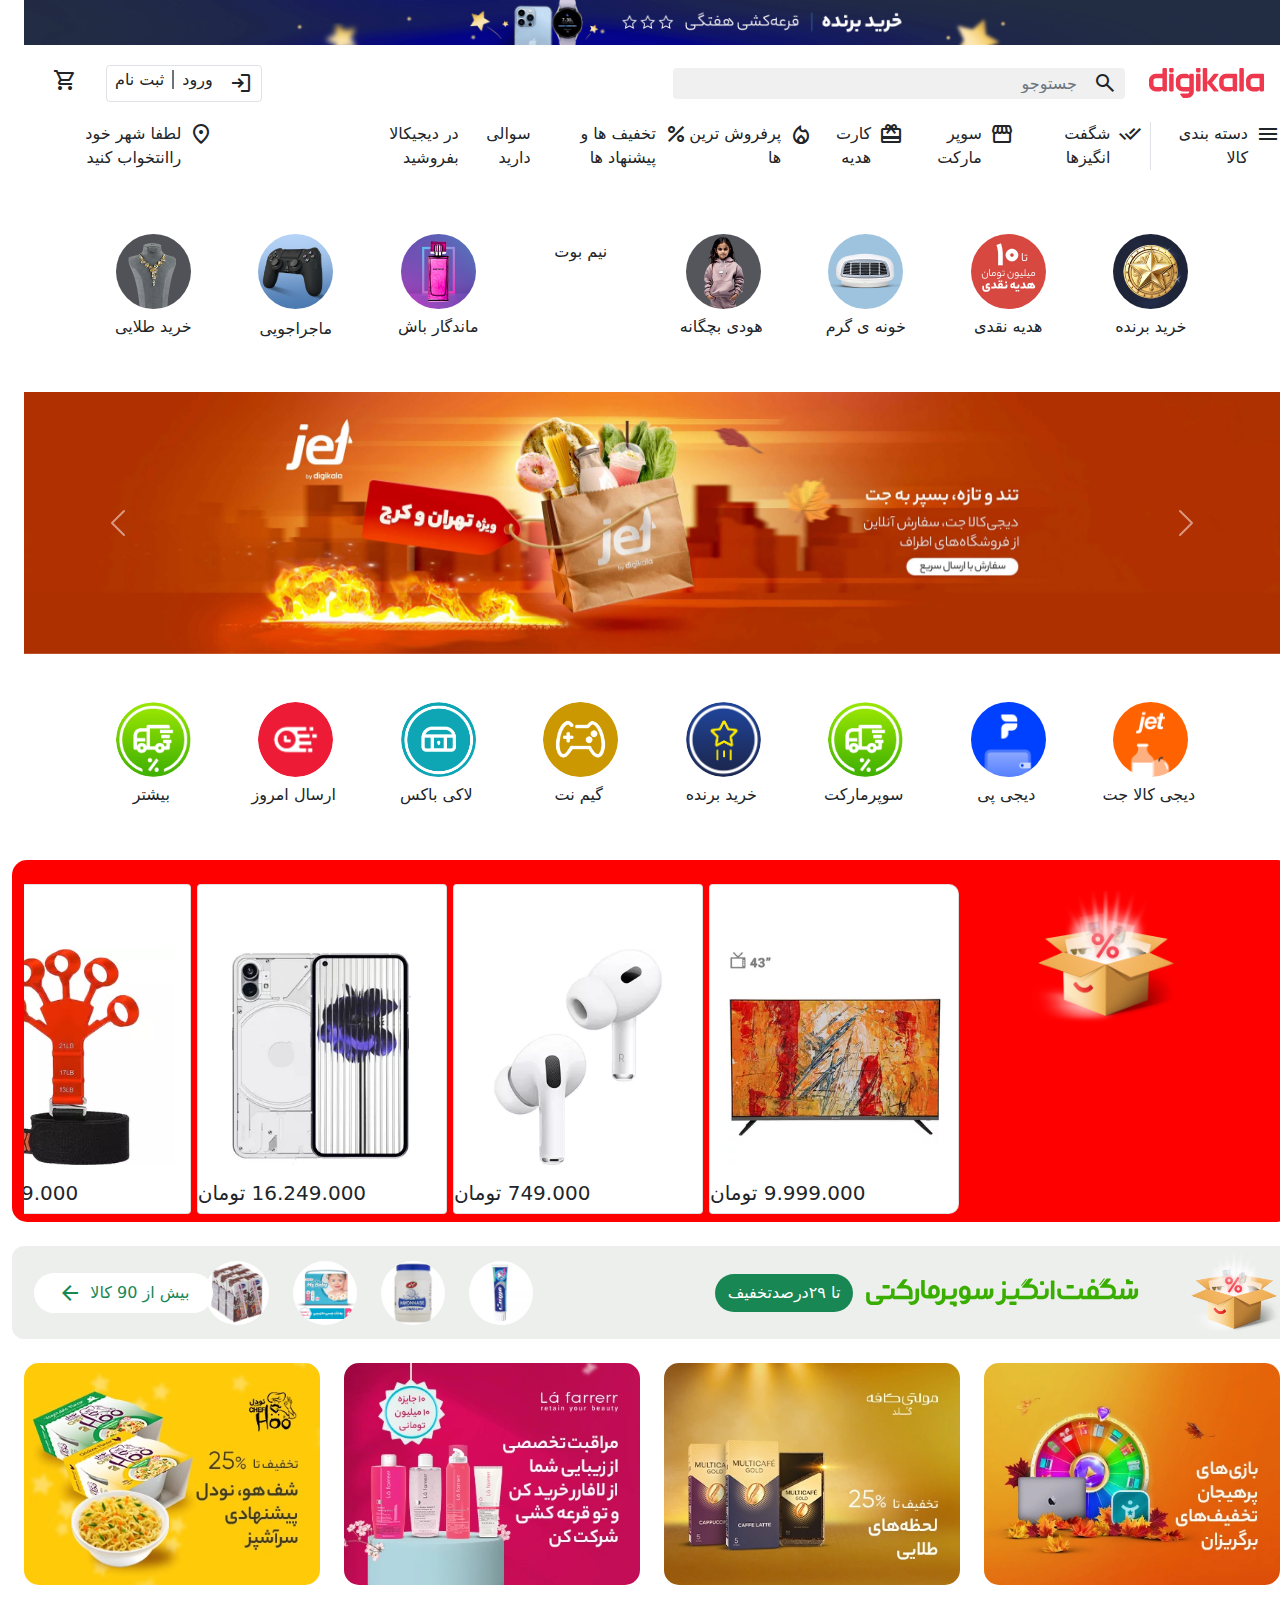
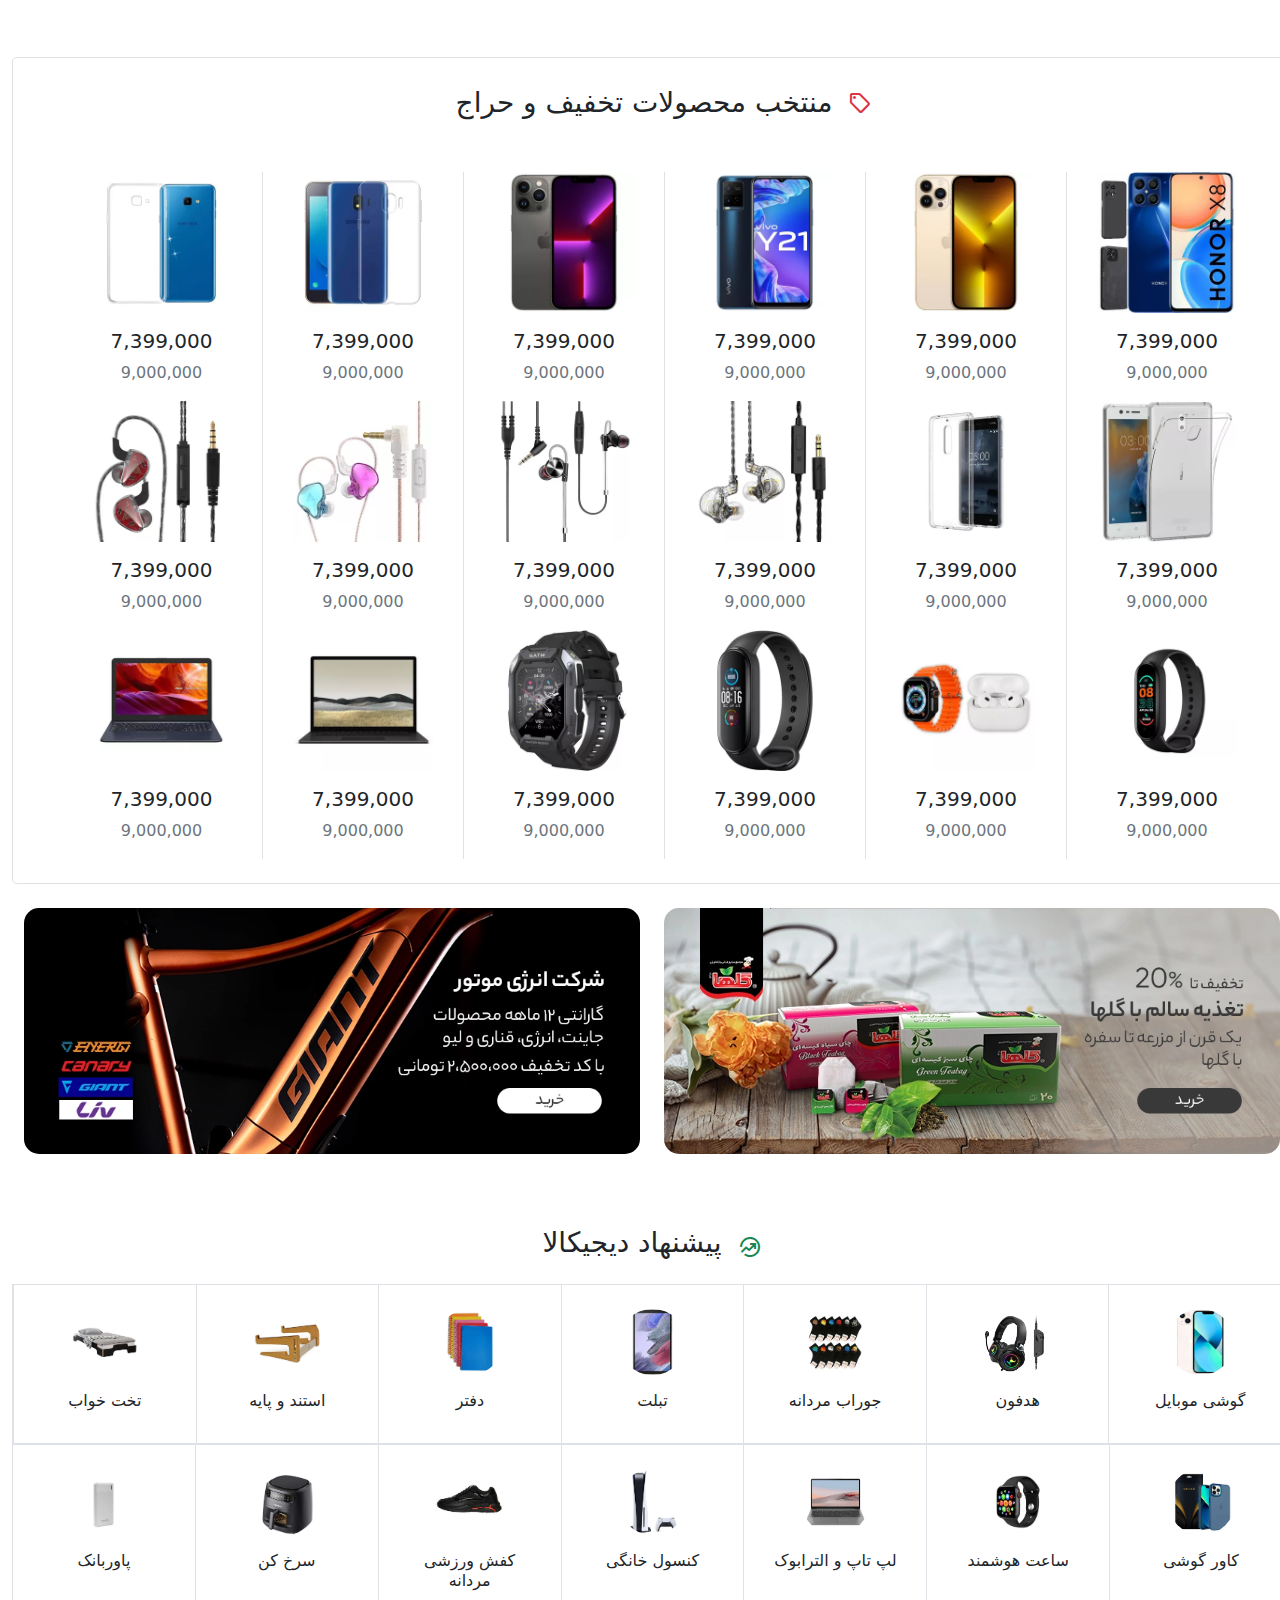
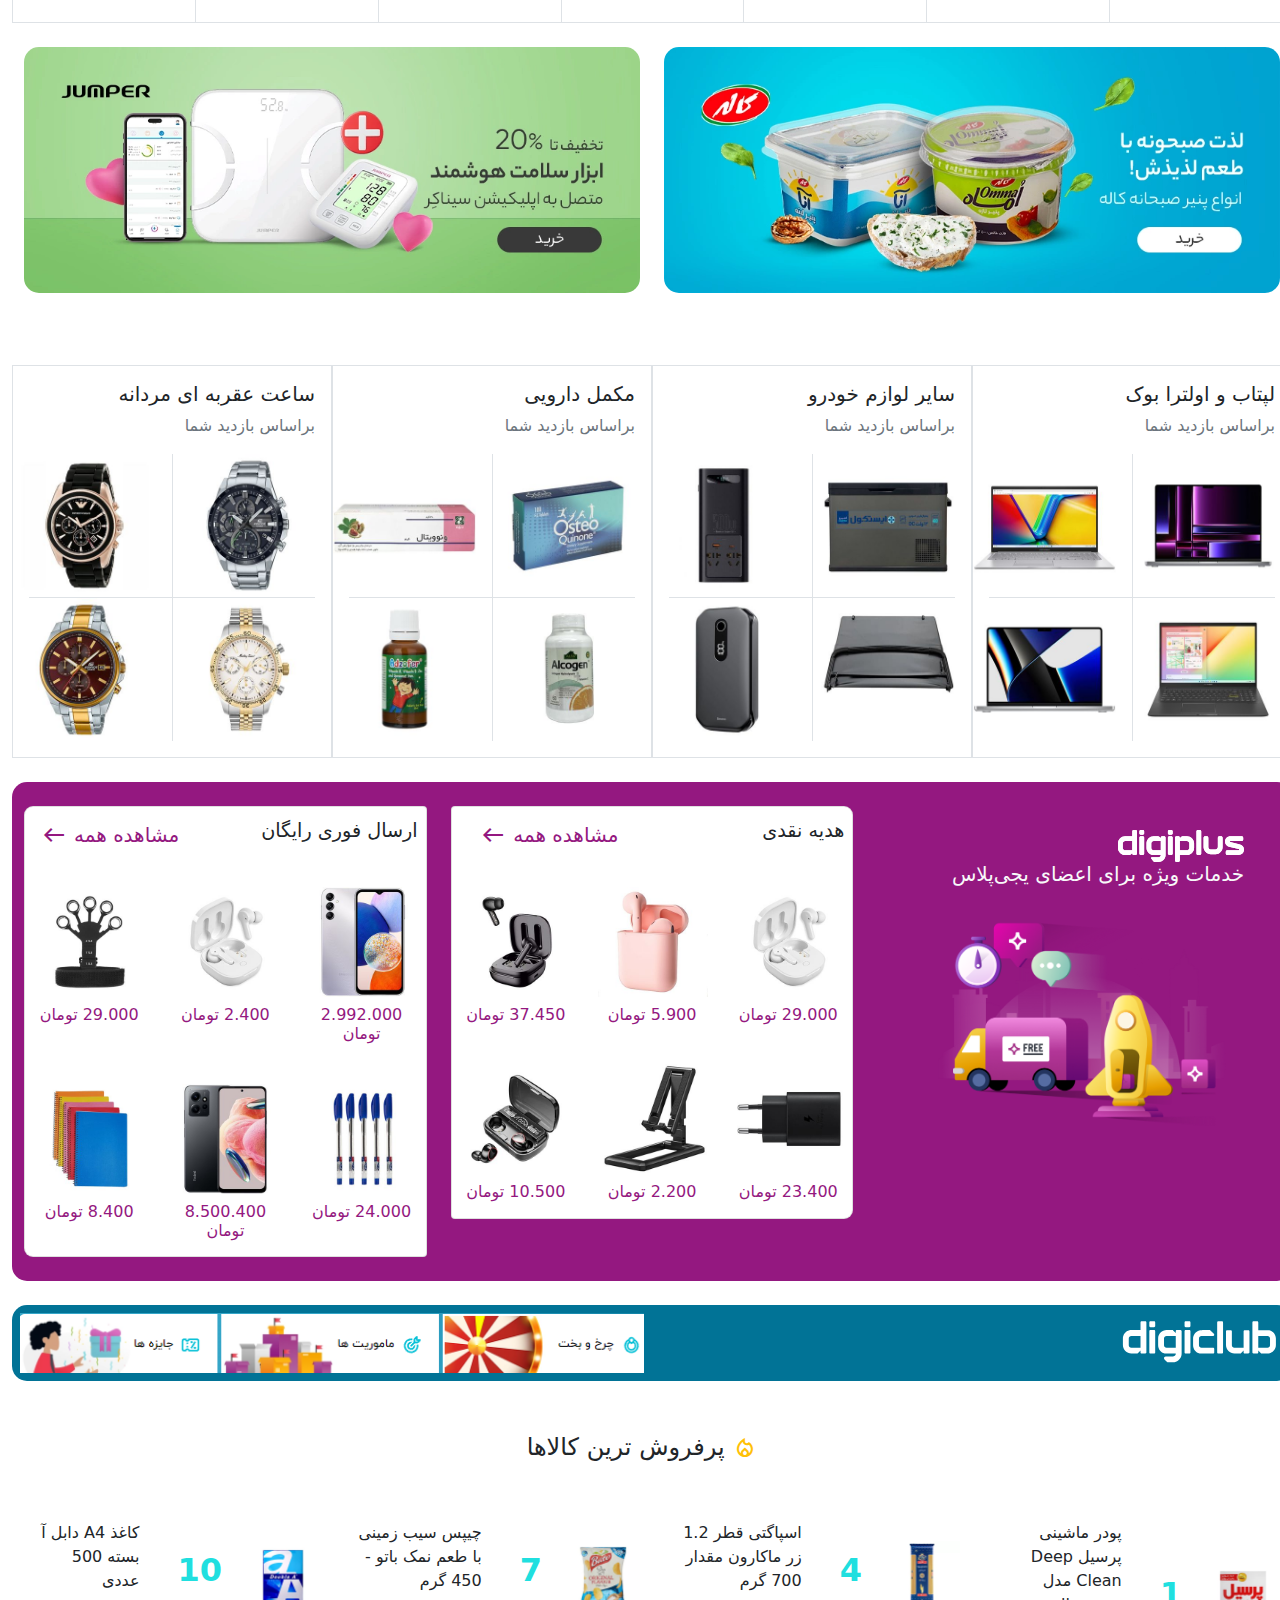
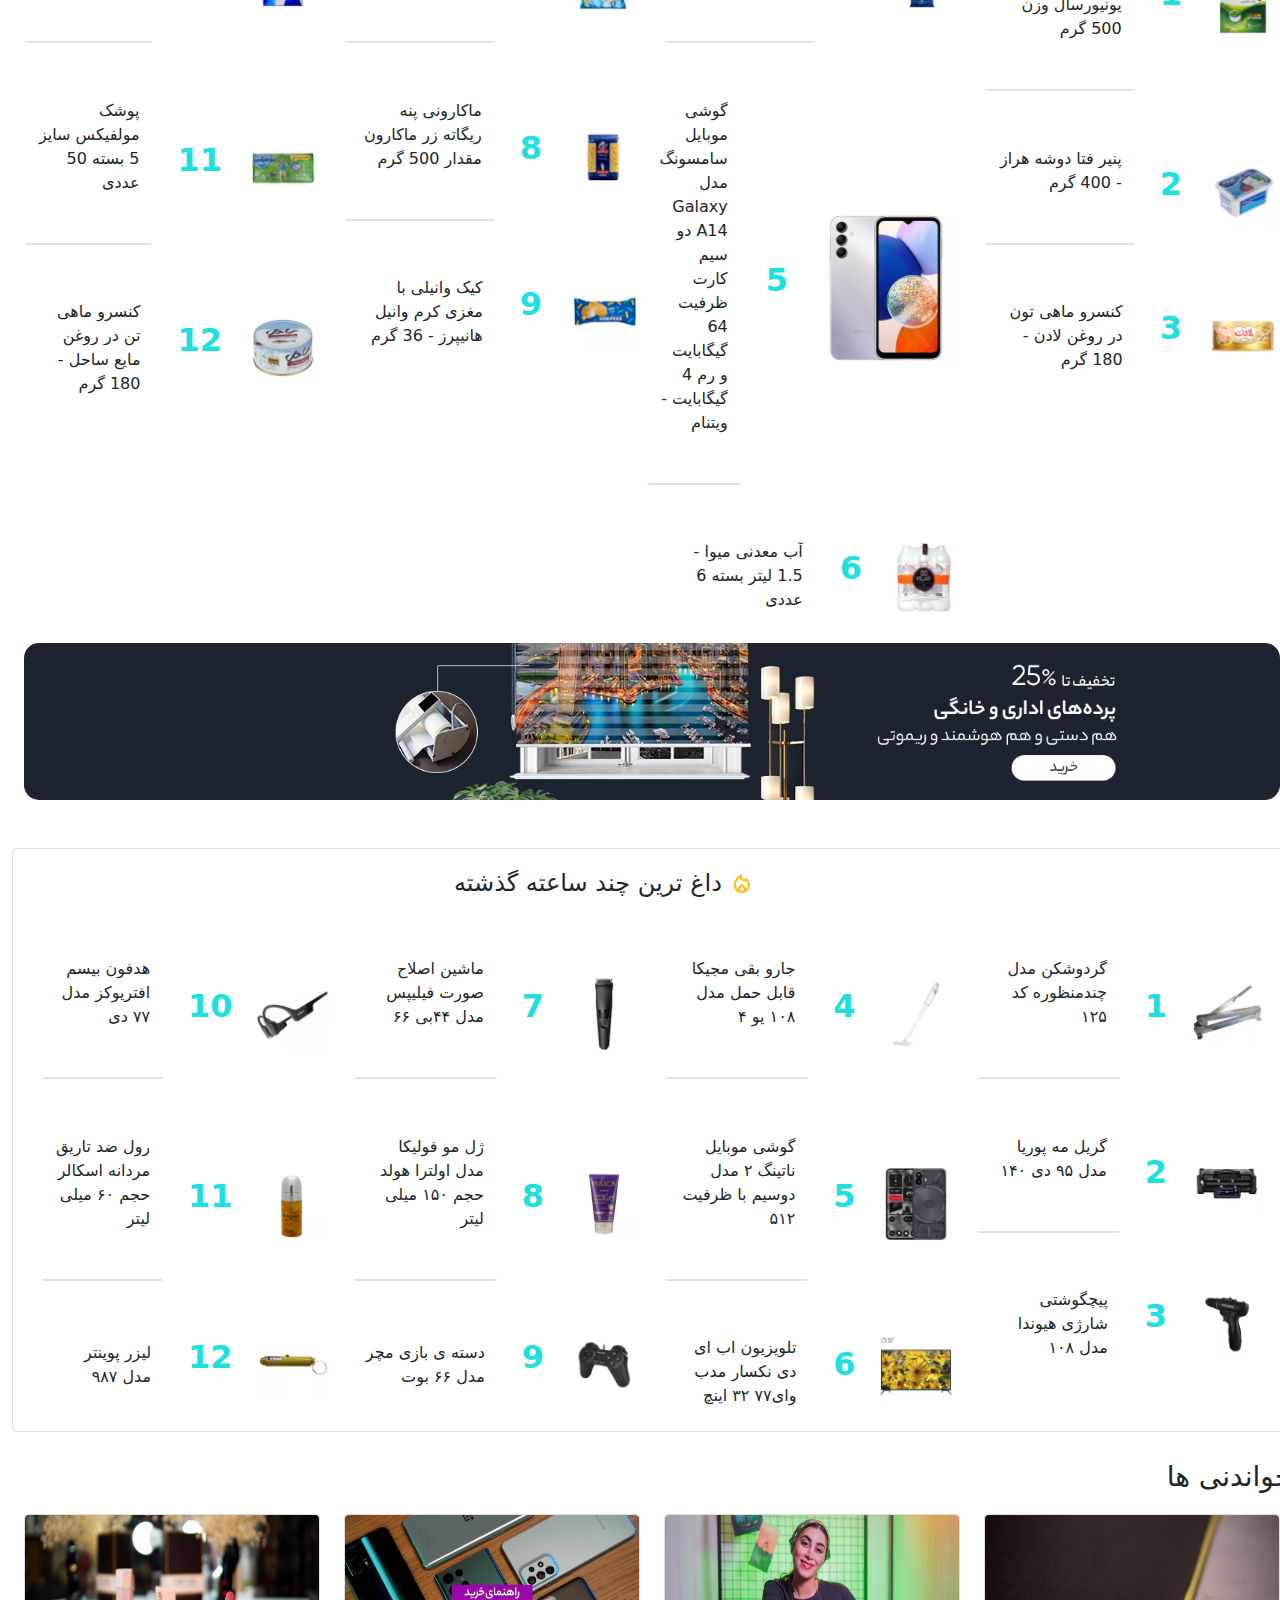
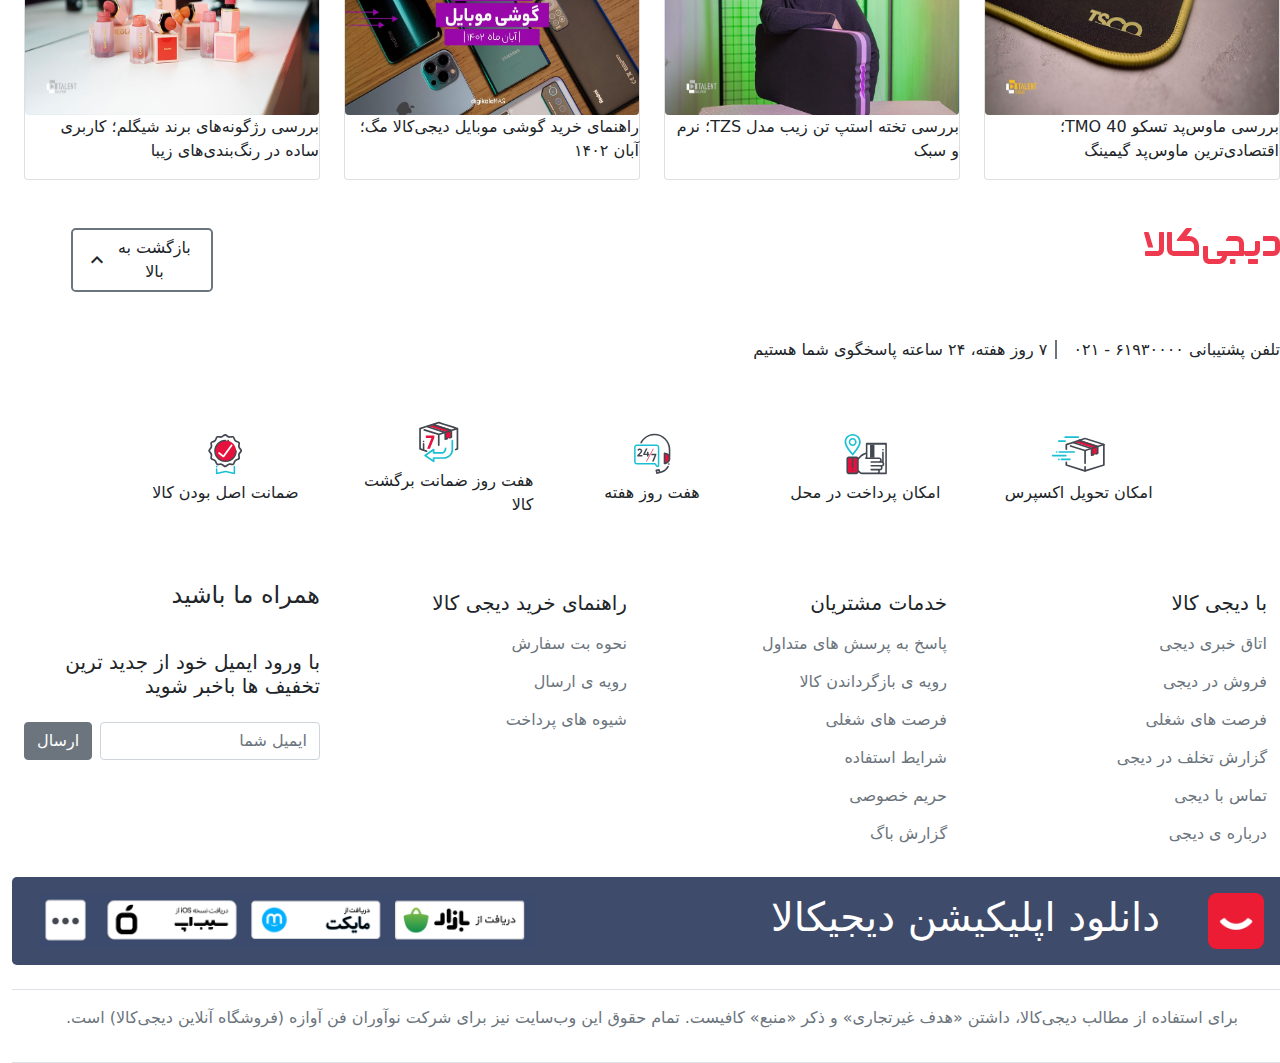
==== commit 7ed919d5: "final format" ====
--- a/index.html
+++ b/index.html
@@ -1,1240 +1,1857 @@
 <!DOCTYPE html>
 <html lang="en" dir="rtl">
+  <head>
+    <meta charset="UTF-8" />
+    <meta http-equiv="X-UA-Compatible" content="IE=edge" />
+    <link rel="shortcut icon" href="assets/images/tab-icon-t.png" />
+    <meta name="viewport" content="width=device-width, initial-scale=1.0" />
+    <link
+      rel="stylesheet"
+      href="https://fonts.googleapis.com/css2?family=Material+Symbols+Outlined:opsz,wght,FILL,GRAD@24,400,0,0"
+    />
+    <link
+      rel="stylesheet"
+      href="./assets/bootstrap-5.1.3-dist/css/bootstrap.rtl.min.css"
+    />
+    <script
+      src="./assets/bootstrap-5.1.3-dist/js/bootstrap.bundle.min.js"
+      defer
+    ></script>
+    <link rel="stylesheet" href="./assets/css/style.css" />
+    <title>Digikala by armin</title>
+  </head>
 
-<head>
-    <meta charset="UTF-8">
-    <meta http-equiv="X-UA-Compatible" content="IE=edge">
-    <link rel="shortcut icon" href="assets/images/tab-icon-t.png">
-    <meta name="viewport" content="width=device-width, initial-scale=1.0">
-    <link rel="stylesheet"href="https://fonts.googleapis.com/css2?family=Material+Symbols+Outlined:opsz,wght,FILL,GRAD@24,400,0,0" />
-    <link rel="stylesheet" href="./assets/bootstrap-5.1.3-dist/css/bootstrap.rtl.min.css">
-    <script src="./assets/bootstrap-5.1.3-dist/js/bootstrap.bundle.min.js" defer></script>
-    <link rel="stylesheet" href="./assets/css/style.css">
-    <title>Digikala by armin</title>
-</head>
+  <body>
+    <!-- this is header -->
+    <header class="container-fluid sticky-top bg-white">
+      <!-- this is the top banner -->
+      <div class="row">
+        <img
+          src="./assets/images/a9211a6e003cd54ae1c1892a6cb60e123b45c875_1696402666.gif"
+          alt=""
+        />
+      </div>
+      <!-- this is serchbar -->
+      <div class="row my-3 armin-icon-top">
+        <div class="col-md-9 d-flex align-items-center">
+          <div class="mx-3">
+            <svg
+              xmlns="http://www.w3.org/2000/svg"
+              width="115"
+              height="30"
+              viewBox="0 0 115 30"
+            >
+              <g fill="none" fill-rule="evenodd">
+                <g fill="#EE384E">
+                  <g>
+                    <g>
+                      <path
+                        d="M76.916 19.024h6.72v-8.78h-6.72c-1.16 0-2.24 1.061-2.24 2.195v4.39c0 1.134 1.08 2.195 2.24 2.195zm26.883 0h6.72v-8.78h-6.72c-1.16 0-2.24 1.061-2.24 2.195v4.39c0 1.134 1.08 2.195 2.24 2.195zM88.117 6.951v15.366c0 .484-.625 1.098-1.12 1.098l-2.24.023c-.496 0-1.12-.637-1.12-1.12v-.733l-1.017 1.196c-.31.413-1.074.634-1.597.634h-4.107c-3.604 0-6.721-3.063-6.721-6.586v-4.39c0-3.523 3.117-6.585 6.72-6.585h10.082c.495 0 1.12.613 1.12 1.097zm26.883 0v15.366c0 .484-.624 1.098-1.12 1.098l-2.24.023c-.496 0-1.12-.637-1.12-1.12v-.733l-1.017 1.196c-.31.413-1.074.634-1.597.634h-4.107c-3.604 0-6.721-3.063-6.721-6.586v-4.39c0-3.523 3.117-6.585 6.72-6.585h10.082c.495 0 1.12.613 1.12 1.097zm-74.675 3.293h-6.721c-1.16 0-2.24 1.061-2.24 2.195v4.39c0 1.134 1.08 2.195 2.24 2.195h6.72v-8.78zm4.48-3.293V23.78c0 3.523-3.117 6.22-6.72 6.22H34.62c-.515 0-1-.236-1.311-.638l-1.972-2.55c-.327-.424-.144-1.202.399-1.202h6.347c1.16 0 2.24-.696 2.24-1.83v-.365h-6.72c-3.604 0-6.72-3.063-6.72-6.586v-4.39c0-3.523 3.116-6.585 6.72-6.585h4.107c.514 0 1.074.405 1.437.731l1.177 1.098V6.95c0-.483.625-1.097 1.12-1.097h2.24c.496 0 1.12.613 1.12 1.097zM4.481 16.83c0 1.134 1.08 2.195 2.24 2.195h6.72v-8.78h-6.72c-1.16 0-2.24 1.061-2.24 2.195v4.39zM16.8 0c.497 0 1.121.613 1.121 1.098v21.22c0 .483-.624 1.097-1.12 1.097h-2.24c-.496 0-1.12-.613-1.12-1.098v-.732l-1.175 1.232c-.318.346-.932.598-1.44.598H6.722C3.117 23.415 0 20.352 0 16.829v-4.356c0-3.523 3.117-6.62 6.72-6.62h6.722V1.099c0-.485.624-1.098 1.12-1.098h2.24zm46.3 14.634L69.336 6.9c.347-.421.04-1.048-.513-1.048h-3.566c-.27 0-.525.119-.696.323l-6.314 7.727V1.098c0-.485-.625-1.098-1.12-1.098h-2.24c-.496 0-1.12.613-1.12 1.098v21.22c0 .483.624 1.097 1.12 1.097h2.24c.495 0 1.12-.614 1.12-1.098v-6.951l6.317 7.744c.17.207.428.328.7.328h3.562c.554 0 .86-.627.514-1.048l-6.24-7.756zM48.166 0c-.496 0-1.12.613-1.12 1.098v2.195c0 .484.624 1.097 1.12 1.097h2.24c.495 0 1.12-.613 1.12-1.097V1.098c0-.485-.625-1.098-1.12-1.098h-2.24zm0 5.854c-.496 0-1.12.613-1.12 1.097v15.366c0 .484.8 1.12 1.295 1.12l2.065-.022c.495 0 1.12-.614 1.12-1.098V6.951c0-.484-.625-1.097-1.12-1.097h-2.24zM21.282 0c-.495 0-1.12.613-1.12 1.098v2.195c0 .484.625 1.097 1.12 1.097h2.24c.496 0 1.12-.613 1.12-1.097V1.098c0-.485-.624-1.098-1.12-1.098h-2.24zm0 5.854c-.495 0-1.12.613-1.12 1.097v15.366c0 .484.625 1.098 1.12 1.098h2.24c.496 0 1.12-.614 1.12-1.098V6.951c0-.484-.624-1.097-1.12-1.097h-2.24zm73.556-4.756v21.22c0 .483-.625 1.097-1.12 1.097h-2.24c-.496 0-1.12-.614-1.12-1.098V1.097c0-.484.624-1.097 1.12-1.097h2.24c.495 0 1.12.613 1.12 1.098z"
+                        transform="translate(-1235 -19) translate(-238) translate(1473 19)"
+                      />
+                    </g>
+                  </g>
+                </g>
+              </g>
+            </svg>
+          </div>
 
-<body>
-    <!-- this is header -->
-    <header class="container-fluid sticky-top bg-white ">
-        <!-- this is the top banner -->
-        <div class="row "><img src="./assets/images/a9211a6e003cd54ae1c1892a6cb60e123b45c875_1696402666.gif" alt="">
-        </div>
-        <!-- this is serchbar -->
-        <div class="row my-3 armin-icon-top">
-            <div class="col-md-9 d-flex align-items-center">
+          <div class="w-50 bg">
+            <form>
+              <div class="d-flex align-items-center mx-2 position-relative">
+                <span class="material-symbols-outlined position-absolute ps-2">
+                  search
+                </span>
+                <input
+                  type="text"
+                  class="form-control rounded-4 border-0 h-25 bg-armin-serch ps-5"
+                  placeholder="جستوجو"
+                />
+              </div>
+            </form>
+          </div>
+        </div>
+        <div class="col-md-3 d-flex justify-content-end align-items-center">
+          <a
+            href="login.html"
+            class="btn px-2 py-1 border border-1 rounded-5 gap-2 d-flex justify-content-center align-items-center"
+            style="font-size: 1.9vw"
+          >
+            <span class="material-symbols-outlined">login</span>
+            <h3 class="fs-6 border-end px-2 border-2 border-secondary">ورود</h3>
+            <h3 class="fs-6">ثبت نام</h3>
+          </a>
+          <a href="" class="btn shopping-hover-top mx-3"
+            ><span class="material-symbols-outlined">shopping_cart</span></a
+          >
+        </div>
+      </div>
+      <!-- this is menue -->
+      <div class="row pb-3 armin-nav">
+        <div class="col-md-9 d-flex justify-content-around">
+          <div class="border-end pe-3 nav-links position-relative has-submenu">
+            <div class="d-flex">
+              <span class="material-symbols-outlined pe-2">menu</span>
+              <div>دسته بندی کالا</div>
+            </div>
+            <div class="position-absolute row megamenu card">
+              <div class="col-md-2 p-0 megamenu-section b-a-gray">
+                <ul class="p-0">
+                  <li class="dgm-li p-3 w-100">کالای دیجیتال</li>
+                  <li class="dgm-li p-3">مبایل</li>
+                  <li class="dgm-li p-3">خانه واشپزخانه</li>
+                  <li class="dgm-li p-3">مدوپوشاک</li>
+                  <li class="dgm-li p-3">کالاهای سوپرمارکتی</li>
+                  <li class="dgm-li p-3">کتاب ولوازم تحریر</li>
+                  <li class="dgm-li p-3">اسباب بازی</li>
+                  <li class="dgm-li p-3">زیبایی وسلامت</li>
+                  <li class="dgm-li p-3">ورزش وسفر</li>
+                  <li class="dgm-li p-3">ابزارالات وتجهیزات جانبی</li>
+                  <li class="dgm-li p-3">خودرووتجهیزات</li>
+                </ul>
+              </div>
+              <div class="col-md-9 megamenu-section mt-3">
+                <div class="row">
+                  <div class="col-md-12">
+                    <a class="mega-head" href="#"> همه ی محصولات مبایل</a>
+                  </div>
+                </div>
+                <div class="row">
+                  <div class="col-md-3">
+                    <ul class="p-0 text-center w-armin-ul py-2">
+                      <li class="mega-ul-head w-armin-ul mb-2">
+                        برند های مختلف گوشی
+                      </li>
+                      <li class="mega-item-c w-arimin-li py-2">گوشی اپل</li>
+                      <li class="mega-item-c w-arimin-li py-2">گوشی سامسونگ</li>
+                      <li class="mega-item-c w-arimin-li py-2">گوشی شیامی</li>
+                      <li class="mega-item-c w-arimin-li py-2">گوشی نوکیا</li>
+                      <li class="mega-item-c w-arimin-li py-2">گوشی هواوی</li>
+                      <li class="mega-item-c w-arimin-li py-2">گوشی انر</li>
+                      <li class="mega-item-c w-arimin-li py-2">گوشی موتورلا</li>
+                      <li class="mega-item-c w-arimin-li py-2">گوشی ریزر</li>
+                    </ul>
+                  </div>
+                  <div class="col-md-3">
+                    <ul class="p-0 text-center w-armin-ul py-2">
+                      <li class="mega-ul-head w-armin-ul mb-2">
+                        گوشی براساس قیمت
+                      </li>
+                      <li class="mega-item-c w-arimin-li py-2">
+                        گوشی از ۲ تا۱۰
+                      </li>
+                      <li class="mega-item-c w-arimin-li py-2">
+                        گوشی از ۵ تا ۱۵
+                      </li>
+                      <li class="mega-item-c w-arimin-li py-2">
+                        گوشی ۱۵ تا ۱۰
+                      </li>
+                      <li class="mega-item-c w-arimin-li py-2">
+                        گوشی ۲۰ تا ۲۵
+                      </li>
+                      <li class="mega-item-c w-arimin-li py-2">
+                        گوشی ۲۵ تا ۳۰
+                      </li>
+                      <li class="mega-item-c w-arimin-li py-2">
+                        گوشی ۳۰ تا ۳۵
+                      </li>
+                      <li class="mega-item-c w-arimin-li py-2">
+                        گوشی ۳۵ تا ۴۰
+                      </li>
+                      <li class="mega-item-c w-arimin-li py-2">
+                        گوشی ۴۵ تا ۵۰
+                      </li>
+                    </ul>
+                  </div>
+                  <div class="col-md-3">
+                    <ul class="p-0 text-center w-armin-ul py-2">
+                      <li class="mega-ul-head w-armin-ul mb-2">
+                        بر اساس رزولوشن
+                      </li>
+                      <li class="mega-item-c w-arimin-li py-2">
+                        گوشی 13 مگاپیکسل
+                      </li>
+                      <li class="mega-item-c w-arimin-li py-2">
+                        گوشی 20 مگاپیکسل
+                      </li>
+                      <li class="mega-item-c w-arimin-li py-2">
+                        گوشی 30 مگاپیکسل
+                      </li>
+                      <li class="mega-item-c w-arimin-li py-2">
+                        گوشی 40 مگاپیکسل
+                      </li>
+                      <li class="mega-item-c w-arimin-li py-2">
+                        گوشی 50 مگاپیکسل
+                      </li>
+                      <li class="mega-ul-head w-armin-ul mb-2">
+                        بر اساس حافظه
+                      </li>
+                      <li class="mega-item-c w-arimin-li py-2">
+                        گوشی تا 16 گیگ
+                      </li>
+                      <li class="mega-item-c w-arimin-li py-2">
+                        گوشی تا 64 گیگ
+                      </li>
+                      <li class="mega-item-c w-arimin-li py-2">
+                        گوشی تا 128 گیگ
+                      </li>
+                    </ul>
+                  </div>
 
-                <div class="mx-3">
-                    <svg xmlns="http://www.w3.org/2000/svg" width="115" height="30" viewBox="0 0 115 30">
-                        <g fill="none" fill-rule="evenodd">
-                            <g fill="#EE384E">
-                                <g>
-                                    <g>
-                                        <path
-                                            d="M76.916 19.024h6.72v-8.78h-6.72c-1.16 0-2.24 1.061-2.24 2.195v4.39c0 1.134 1.08 2.195 2.24 2.195zm26.883 0h6.72v-8.78h-6.72c-1.16 0-2.24 1.061-2.24 2.195v4.39c0 1.134 1.08 2.195 2.24 2.195zM88.117 6.951v15.366c0 .484-.625 1.098-1.12 1.098l-2.24.023c-.496 0-1.12-.637-1.12-1.12v-.733l-1.017 1.196c-.31.413-1.074.634-1.597.634h-4.107c-3.604 0-6.721-3.063-6.721-6.586v-4.39c0-3.523 3.117-6.585 6.72-6.585h10.082c.495 0 1.12.613 1.12 1.097zm26.883 0v15.366c0 .484-.624 1.098-1.12 1.098l-2.24.023c-.496 0-1.12-.637-1.12-1.12v-.733l-1.017 1.196c-.31.413-1.074.634-1.597.634h-4.107c-3.604 0-6.721-3.063-6.721-6.586v-4.39c0-3.523 3.117-6.585 6.72-6.585h10.082c.495 0 1.12.613 1.12 1.097zm-74.675 3.293h-6.721c-1.16 0-2.24 1.061-2.24 2.195v4.39c0 1.134 1.08 2.195 2.24 2.195h6.72v-8.78zm4.48-3.293V23.78c0 3.523-3.117 6.22-6.72 6.22H34.62c-.515 0-1-.236-1.311-.638l-1.972-2.55c-.327-.424-.144-1.202.399-1.202h6.347c1.16 0 2.24-.696 2.24-1.83v-.365h-6.72c-3.604 0-6.72-3.063-6.72-6.586v-4.39c0-3.523 3.116-6.585 6.72-6.585h4.107c.514 0 1.074.405 1.437.731l1.177 1.098V6.95c0-.483.625-1.097 1.12-1.097h2.24c.496 0 1.12.613 1.12 1.097zM4.481 16.83c0 1.134 1.08 2.195 2.24 2.195h6.72v-8.78h-6.72c-1.16 0-2.24 1.061-2.24 2.195v4.39zM16.8 0c.497 0 1.121.613 1.121 1.098v21.22c0 .483-.624 1.097-1.12 1.097h-2.24c-.496 0-1.12-.613-1.12-1.098v-.732l-1.175 1.232c-.318.346-.932.598-1.44.598H6.722C3.117 23.415 0 20.352 0 16.829v-4.356c0-3.523 3.117-6.62 6.72-6.62h6.722V1.099c0-.485.624-1.098 1.12-1.098h2.24zm46.3 14.634L69.336 6.9c.347-.421.04-1.048-.513-1.048h-3.566c-.27 0-.525.119-.696.323l-6.314 7.727V1.098c0-.485-.625-1.098-1.12-1.098h-2.24c-.496 0-1.12.613-1.12 1.098v21.22c0 .483.624 1.097 1.12 1.097h2.24c.495 0 1.12-.614 1.12-1.098v-6.951l6.317 7.744c.17.207.428.328.7.328h3.562c.554 0 .86-.627.514-1.048l-6.24-7.756zM48.166 0c-.496 0-1.12.613-1.12 1.098v2.195c0 .484.624 1.097 1.12 1.097h2.24c.495 0 1.12-.613 1.12-1.097V1.098c0-.485-.625-1.098-1.12-1.098h-2.24zm0 5.854c-.496 0-1.12.613-1.12 1.097v15.366c0 .484.8 1.12 1.295 1.12l2.065-.022c.495 0 1.12-.614 1.12-1.098V6.951c0-.484-.625-1.097-1.12-1.097h-2.24zM21.282 0c-.495 0-1.12.613-1.12 1.098v2.195c0 .484.625 1.097 1.12 1.097h2.24c.496 0 1.12-.613 1.12-1.097V1.098c0-.485-.624-1.098-1.12-1.098h-2.24zm0 5.854c-.495 0-1.12.613-1.12 1.097v15.366c0 .484.625 1.098 1.12 1.098h2.24c.496 0 1.12-.614 1.12-1.098V6.951c0-.484-.624-1.097-1.12-1.097h-2.24zm73.556-4.756v21.22c0 .483-.625 1.097-1.12 1.097h-2.24c-.496 0-1.12-.614-1.12-1.098V1.097c0-.484.624-1.097 1.12-1.097h2.24c.495 0 1.12.613 1.12 1.098z"
-                                            transform="translate(-1235 -19) translate(-238) translate(1473 19)" />
-                                    </g>
-                                </g>
-                            </g>
-                        </g>
-                    </svg>
+                  <div class="col-md-3">
+                    <ul class="p-0 text-center w-armin-ul py-2">
+                      <li class="mega-ul-head w-armin-ul mb-2">
+                        گوشی براساس کاربرد
+                      </li>
+                      <li class="mega-item-c w-arimin-li py-2">گوشی اقتصادی</li>
+                      <li class="mega-item-c w-arimin-li py-2">
+                        گوشی میان رده
+                      </li>
+                      <li class="mega-item-c w-arimin-li py-2">
+                        گوشی دانش اموزس
+                      </li>
+                      <li class="mega-item-c w-arimin-li py-2">گوشی گیمینک</li>
+                      <li class="mega-item-c w-arimin-li py-2">گوشی پرچمدار</li>
+                      <li class="mega-item-c w-arimin-li py-2">گوشی ضد اب</li>
+                      <li class="mega-item-c w-arimin-li py-2">
+                        گوشی مناسب عکاسی
+                      </li>
+                      <li class="mega-item-c w-arimin-li py-2">گوشی دوسیم</li>
+                    </ul>
+                  </div>
                 </div>
-                
-                <div class="w-50 bg ">
-                    <form>
-                        <div class="d-flex align-items-center mx-2 position-relative">
-                            <span class="material-symbols-outlined position-absolute ps-2">
-                                search
-                            </span>
-                            <input type="text" class="form-control rounded-4 border-0 h-25 bg-armin-serch ps-5" placeholder="جستوجو">
-                        </div>
-                    </form>
-                </div>
-            </div>
-            <div class="col-md-3 d-flex justify-content-end align-items-center ">
-                <a href="login.html" class=" btn px-2 py-1 border border-1  rounded-5 gap-2  d-flex justify-content-center align-items-center " style="font-size: 1.9vw;">
-                    <span class="material-symbols-outlined">login</span>
-                    <h3 class="fs-6 border-end px-2 border-2 border-secondary">ورود</h3>
-                    <h3 class="fs-6">ثبت نام</h3>
-                    
-                </a>
-                <a href="" class="btn shopping-hover-top mx-3"><span class="material-symbols-outlined">shopping_cart</span></a>
-            </div>
-        </div>
-        <!-- this is menue -->
-        <div class="row  pb-3 armin-nav  ">
-            <div class="col-md-9 d-flex justify-content-around ">
-                <div class="border-end pe-3 nav-links position-relative has-submenu">
-                    <div class="d-flex" >
-                        <span class="material-symbols-outlined pe-2">menu</span>
-                        <div>دسته بندی کالا </div>
-                    </div>
-                    <div class="position-absolute row megamenu card ">
-                        <div class="col-md-2 p-0  megamenu-section b-a-gray">
-                            <ul class="p-0">
-                                <li class="dgm-li p-3 w-100 ">کالای دیجیتال</li>
-                                <li class="dgm-li p-3 ">مبایل</li>
-                                <li class="dgm-li p-3 ">خانه واشپزخانه</li>
-                                <li class="dgm-li p-3 ">مدوپوشاک</li>
-                                <li class="dgm-li p-3 ">کالاهای سوپرمارکتی</li>
-                                <li class="dgm-li p-3 ">کتاب ولوازم تحریر</li>
-                                <li class="dgm-li p-3 ">اسباب بازی </li>
-                                <li class="dgm-li p-3 ">زیبایی وسلامت</li>
-                                <li class="dgm-li p-3 ">ورزش وسفر</li>
-                                <li class="dgm-li p-3 ">ابزارالات وتجهیزات جانبی</li>
-                                <li class="dgm-li p-3 ">خودرووتجهیزات</li>
-                            </ul>
-                        </div>
-                        <div class="col-md-9 megamenu-section mt-3">
-                            <div class="row">
-                                <div class="col-md-12"><a class="mega-head" href="#">  همه ی محصولات مبایل</a></div>
-                            </div>
-                            <div class="row">
-                                <div class="col-md-3">
-                                    <ul class="p-0 text-center w-armin-ul py-2">
-                                        <li class="mega-ul-head w-armin-ul mb-2">برند های مختلف گوشی</li>
-                                        <li class="mega-item-c w-arimin-li py-2">گوشی اپل</li>
-                                        <li class="mega-item-c w-arimin-li py-2">گوشی سامسونگ</li>
-                                        <li class="mega-item-c w-arimin-li py-2">گوشی شیامی</li>
-                                        <li class="mega-item-c w-arimin-li py-2">گوشی نوکیا</li>
-                                        <li class="mega-item-c w-arimin-li py-2">گوشی هواوی</li>
-                                        <li class="mega-item-c w-arimin-li py-2">گوشی انر </li>
-                                        <li class="mega-item-c w-arimin-li py-2">گوشی موتورلا</li>
-                                        <li class="mega-item-c w-arimin-li py-2">گوشی ریزر</li>
-                                    </ul>
-                                </div>
-                                <div class="col-md-3 ">
-                                    <ul class="p-0 text-center w-armin-ul py-2">
-                                        <li class="mega-ul-head w-armin-ul mb-2">گوشی براساس قیمت</li>
-                                        <li class="mega-item-c w-arimin-li py-2">گوشی از ۲ تا۱۰ </li>
-                                        <li class="mega-item-c w-arimin-li py-2">گوشی از ۵ تا ۱۵ </li>
-                                        <li class="mega-item-c w-arimin-li py-2">گوشی ۱۵ تا ۱۰</li>
-                                        <li class="mega-item-c w-arimin-li py-2">گوشی ۲۰ تا ۲۵</li>
-                                        <li class="mega-item-c w-arimin-li py-2">گوشی ۲۵ تا ۳۰</li>
-                                        <li class="mega-item-c w-arimin-li py-2">گوشی ۳۰ تا ۳۵ </li>
-                                        <li class="mega-item-c w-arimin-li py-2">گوشی ۳۵ تا ۴۰</li>
-                                        <li class="mega-item-c w-arimin-li py-2">گوشی ۴۵ تا ۵۰</li>
-                                    </ul>
-                                </div>
-                                <div class="col-md-3 ">
-                                    <ul class="p-0 text-center w-armin-ul py-2">
-                                        <li class="mega-ul-head w-armin-ul mb-2"> بر اساس رزولوشن </li>
-                                        <li class="mega-item-c w-arimin-li py-2">گوشی 13 مگاپیکسل</li>
-                                        <li class="mega-item-c w-arimin-li py-2">گوشی 20 مگاپیکسل</li>
-                                        <li class="mega-item-c w-arimin-li py-2">گوشی 30 مگاپیکسل</li>
-                                        <li class="mega-item-c w-arimin-li py-2">گوشی 40 مگاپیکسل</li>
-                                        <li class="mega-item-c w-arimin-li py-2">گوشی 50 مگاپیکسل</li>
-                                        <li class="mega-ul-head w-armin-ul mb-2"> بر اساس حافظه </li>
-                                        <li class="mega-item-c w-arimin-li py-2">گوشی تا 16 گیگ </li>
-                                        <li class="mega-item-c w-arimin-li py-2">گوشی تا 64 گیگ</li>
-                                        <li class="mega-item-c w-arimin-li py-2">گوشی تا 128 گیگ</li>
-                                    </ul>
-                                </div>
-                                
-                                
-                                <div class="col-md-3 ">
-                                    <ul class="p-0 text-center w-armin-ul py-2">
-                                        <li class="mega-ul-head w-armin-ul mb-2">گوشی براساس کاربرد</li>
-                                        <li class="mega-item-c w-arimin-li py-2">گوشی اقتصادی</li>
-                                        <li class="mega-item-c w-arimin-li py-2">گوشی میان رده</li>
-                                        <li class="mega-item-c w-arimin-li py-2">گوشی دانش اموزس</li>
-                                        <li class="mega-item-c w-arimin-li py-2">گوشی گیمینک</li>
-                                        <li class="mega-item-c w-arimin-li py-2">گوشی پرچمدار</li>
-                                        <li class="mega-item-c w-arimin-li py-2">گوشی ضد اب </li>
-                                        <li class="mega-item-c w-arimin-li py-2">گوشی مناسب عکاسی</li>
-                                        <li class="mega-item-c w-arimin-li py-2">گوشی دوسیم</li>
-                                    </ul>
-                                </div>
-                        </div>
-                        </div>
-                    </div>
-                </div>
-                <div  class="d-flex gap-2 px-2 nav-links">
-                    <span class="material-symbols-outlined">done_all</span>
-                    <div>شگفت انگیزها</div>
-                </div>
-                <div class="d-flex gap-2 px-2 nav-links">
-                    <span class="material-symbols-outlined">storefront</span>
-                    <div>سوپر مارکت</div>
-                </div>
-                <div class="d-flex gap-2 nav-links">
-                    <span class="material-symbols-outlined">redeem</span>
-                    <div>کارت هدیه</div>
-                </div>
-                <div class="d-flex gap-2 nav-links">
-                    <span class="material-symbols-outlined">local_fire_department</span>
-                    <div>پرفروش ترین ها</div>
-                </div>
-                <div class="d-flex gap-2 nav-links">
-                    <span class="material-symbols-outlined">percent</span>
-                    <div>تخفیف ها و پیشنهاد ها</div>
-                </div>
-                <div class="d-flex gap-2 nav-links">
-                    <div>سوالی دارید</div>
-                </div>
-                <div class="d-flex gap-2 nav-links">
-                    <div>در دیجیکالا بفروشید</div>
-                </div>
-            </div> 
-            <div class="col-md-1">
-
-            </div>
-            <div class="col-md-2 ">
-                <div class="d-flex ">
-                    <span class="material-symbols-outlined pe-2">location_on</span>
-                    <div>لطفا شهر خود راانتخواب کنید</div>
-                </div>
-            </div>
-        </div>
-    </div>
+              </div>
+            </div>
+          </div>
+          <div class="d-flex gap-2 px-2 nav-links">
+            <span class="material-symbols-outlined">done_all</span>
+            <div>شگفت انگیزها</div>
+          </div>
+          <div class="d-flex gap-2 px-2 nav-links">
+            <span class="material-symbols-outlined">storefront</span>
+            <div>سوپر مارکت</div>
+          </div>
+          <div class="d-flex gap-2 nav-links">
+            <span class="material-symbols-outlined">redeem</span>
+            <div>کارت هدیه</div>
+          </div>
+          <div class="d-flex gap-2 nav-links">
+            <span class="material-symbols-outlined">local_fire_department</span>
+            <div>پرفروش ترین ها</div>
+          </div>
+          <div class="d-flex gap-2 nav-links">
+            <span class="material-symbols-outlined">percent</span>
+            <div>تخفیف ها و پیشنهاد ها</div>
+          </div>
+          <div class="d-flex gap-2 nav-links">
+            <div>سوالی دارید</div>
+          </div>
+          <div class="d-flex gap-2 nav-links">
+            <div>در دیجیکالا بفروشید</div>
+          </div>
+        </div>
+        <div class="col-md-1"></div>
+        <div class="col-md-2">
+          <div class="d-flex">
+            <span class="material-symbols-outlined pe-2">location_on</span>
+            <div>لطفا شهر خود راانتخواب کنید</div>
+          </div>
+        </div>
+      </div>
     </header>
     <div>
-    <a href="" id="armin"></a>
+      <a href="" id="armin"></a>
     </div>
     <!--- this is box 1--->
     <div class="container">
-        <div class="row justify-content-between py-5">
-            <div class="col">
-                <div class="d-flex flex-column align-items-center ">
-                    <img src="./assets/images/In-Story.Cover.bigPrize-1697360586.jpeg" alt="" class="rounded-circle story-item">
-                    <h6 class="fs-6 text-center pt-2">خرید برنده</h6>
-                </div>
-            </div>
-            <div class="col">
-                <div class="d-flex flex-column align-items-center">
-                    <img src="./assets/images/In-Story.Cover-1697360670.jpeg" alt="" class="rounded-circle story-item">
-                    <h6 class="fs-6 text-center pt-2">هدیه نقدی</h6>
-                </div>
-            </div>
-            <div class="col">
-                <div class="d-flex flex-column align-items-center">
-                    <img src="./assets/images/In-Story.Cover-1696748706.jpeg" alt="" class="rounded-circle story-item">
-                    <h6 class="fs-6 text-center pt-2">خونه ی گرم</h6>
-                </div>
-            </div>
-            <div class="col">
-                <div class="d-flex flex-column align-items-center">
-                    <img src="./assets/images/In-Story.Cover-1697372146.jpeg" alt="" class="rounded-circle story-item">
-                    <h6 class="fs-6 text-center ms-1 pt-2">هودی بچگانه</h6>
-                </div>
-            </div>
-            <div class="col">
-                <div class="d-flex flex-column align-items-center">
-                    <img src="./assets/images/In-Story.Cover-1697372684.jpeg" alt="" class="rounded-circle story-item">
-                    <h6 class="fs-6 text-center  pt-2">نیم بوت</h6>
-                </div>
-            </div>
-            <div class="col">
-                <div class="d-flex flex-column align-items-center">
-                    <img src="./assets/images/In-Story-C(5)-1697360761.jpeg" alt="" class="rounded-circle story-item">
-                    <h6 class="fs-6 text-center mt-2 ">ماندگار باش</h6>
-                </div>
-            </div>
-            <div class="col">
-                <div class="d-flex flex-column align-items-center">
-                    <img src="./assets/images/In-Story.Cover-adventure-games-1697456874.jpeg" alt="" class="rounded-circle story-item >
-                    class="fs-6 text-center mt-2">ماجراجویی</class=>
-                </div>
-            </div>
-            <div class="col">
-                <div class="d-flex flex-column align-items-center">
-                    <img src="./assets/images/In-Story.cover (4)-1697527836.jpeg" alt="" class="rounded-circle story-item">
-                    <h6 class="fs-6 text-center mt-2 ">خرید طلایی</h6>
-                </div>
-            </div>
-        </div>
-    </div> 
+      <div class="row justify-content-between py-5">
+        <div class="col">
+          <div class="d-flex flex-column align-items-center">
+            <img
+              src="./assets/images/In-Story.Cover.bigPrize-1697360586.jpeg"
+              alt=""
+              class="rounded-circle story-item"
+            />
+            <h6 class="fs-6 text-center pt-2">خرید برنده</h6>
+          </div>
+        </div>
+        <div class="col">
+          <div class="d-flex flex-column align-items-center">
+            <img
+              src="./assets/images/In-Story.Cover-1697360670.jpeg"
+              alt=""
+              class="rounded-circle story-item"
+            />
+            <h6 class="fs-6 text-center pt-2">هدیه نقدی</h6>
+          </div>
+        </div>
+        <div class="col">
+          <div class="d-flex flex-column align-items-center">
+            <img
+              src="./assets/images/In-Story.Cover-1696748706.jpeg"
+              alt=""
+              class="rounded-circle story-item"
+            />
+            <h6 class="fs-6 text-center pt-2">خونه ی گرم</h6>
+          </div>
+        </div>
+        <div class="col">
+          <div class="d-flex flex-column align-items-center">
+            <img
+              src="./assets/images/In-Story.Cover-1697372146.jpeg"
+              alt=""
+              class="rounded-circle story-item"
+            />
+            <h6 class="fs-6 text-center ms-1 pt-2">هودی بچگانه</h6>
+          </div>
+        </div>
+        <div class="col">
+          <div class="d-flex flex-column align-items-center">
+            <img
+              src="./assets/images/In-Story.Cover-1697372684.jpeg"
+              alt=""
+              class="rounded-circle story-item"
+            />
+            <h6 class="fs-6 text-center pt-2">نیم بوت</h6>
+          </div>
+        </div>
+        <div class="col">
+          <div class="d-flex flex-column align-items-center">
+            <img
+              src="./assets/images/In-Story-C(5)-1697360761.jpeg"
+              alt=""
+              class="rounded-circle story-item"
+            />
+            <h6 class="fs-6 text-center mt-2">ماندگار باش</h6>
+          </div>
+        </div>
+        <div class="col">
+          <div class="d-flex flex-column align-items-center">
+            <img
+              src="./assets/images/In-Story.Cover-adventure-games-1697456874.jpeg"
+              alt=""
+              class="rounded-circle story-item"
+            />
+
+            <span class="fs-6 text-center mt-2">ماجراجویی</span>
+          </div>
+        </div>
+        <div class="col">
+          <div class="d-flex flex-column align-items-center">
+            <img
+              src="./assets/images/In-Story.cover (4)-1697527836.jpeg"
+              alt=""
+              class="rounded-circle story-item"
+            />
+            <h6 class="fs-6 text-center mt-2">خرید طلایی</h6>
+          </div>
+        </div>
+      </div>
+    </div>
     <!--- this is box 2--->
-     <div class="container-fluid">
-        <div id="carouselExample" class="carousel slide">
-            <div class="carousel-inner">
-              <div class="carousel-item active">
-                <img src="./assets/images/10758946ba1eec64a43edaebdf99fda1d084dcad_1697127234.webp  " class="d-block w-100" alt="...">
-              </div>
-              <div class="carousel-item">
-                <img src="./assets/images/803747dc43f66e651f32672e468440be7e2b4961_1697746749.jpg" class="d-block w-100" alt="...">
-              </div>
-              <div class="carousel-item">
-                <img src="./assets/images/ab52463d2633b5f88429a9f66ffc9e6cfaaf96da_1697017530.jpg" class="d-block w-100" alt="...">
-              </div>
-            </div>
-            <button class="carousel-control-prev" type="button" data-bs-target="#carouselExample" data-bs-slide="prev">
-              <span class="carousel-control-prev-icon" aria-hidden="true"></span>
-              <span class="visually-hidden">Previous</span>
-            </button>
-            <button class="carousel-control-next" type="button" data-bs-target="#carouselExample" data-bs-slide="next">
-              <span class="carousel-control-next-icon" aria-hidden="true"></span>
-              <span class="visually-hidden">Next</span>
-            </button>
-          </div>
+    <div class="container-fluid">
+      <div id="carouselExample" class="carousel slide">
+        <div class="carousel-inner">
+          <div class="carousel-item active">
+            <img
+              src="./assets/images/10758946ba1eec64a43edaebdf99fda1d084dcad_1697127234.webp  "
+              class="d-block w-100"
+              alt="..."
+            />
+          </div>
+          <div class="carousel-item">
+            <img
+              src="./assets/images/803747dc43f66e651f32672e468440be7e2b4961_1697746749.jpg"
+              class="d-block w-100"
+              alt="..."
+            />
+          </div>
+          <div class="carousel-item">
+            <img
+              src="./assets/images/ab52463d2633b5f88429a9f66ffc9e6cfaaf96da_1697017530.jpg"
+              class="d-block w-100"
+              alt="..."
+            />
+          </div>
+        </div>
+        <button
+          class="carousel-control-prev"
+          type="button"
+          data-bs-target="#carouselExample"
+          data-bs-slide="prev"
+        >
+          <span class="carousel-control-prev-icon" aria-hidden="true"></span>
+          <span class="visually-hidden">Previous</span>
+        </button>
+        <button
+          class="carousel-control-next"
+          type="button"
+          data-bs-target="#carouselExample"
+          data-bs-slide="next"
+        >
+          <span class="carousel-control-next-icon" aria-hidden="true"></span>
+          <span class="visually-hidden">Next</span>
+        </button>
+      </div>
     </div>
     <!--- this is box 3--->
     <div class="container">
-        <div class="row justify-content-between py-5">
-            <div class="col">
-                <div class="d-flex flex-column align-items-center">
-                    <img src="./assets/images/d0dc31c892be8cf1408e4e14580b3f479da66bd1_1648897133.png" alt="" class="rounded-circle story-item ">
-                    <h6 class=" fs-6 text-center ms-1 pt-2">دیجی کالا جت</h6>
-                </div>
-            </div>
-            <div class="col">
-                <div class="d-flex flex-column align-items-center">
-                    <img src="./assets/images/ac127167132653d14c758748b07824a6a7643a31_1663444619.png" alt="" class="rounded-circle story-item ">
-                    <h6 class=" fs-6 text-center ms-1 pt-2">دیجی پی</h6>
-                </div>
-            </div>
-            <div class="col">
-                <div class="d-flex flex-column align-items-center">
-                    <img src="./assets/images/afb3c938fd3149d7587b59919bfc500a461693a6_1695628244.png" alt="" class="rounded-circle story-item ">
-                    <h6 class=" fs-6 text-center ms-1 pt-2">سوپرمارکت</h6>
-                </div>
-            </div>
-            <div class="col">
-                <div class="d-flex flex-column align-items-center">
-                    <img src="./assets/images/53189ead935d8d5492799988577646d159c13d17_1695888594.png" alt="" class="rounded-circle story-item ">
-                    <h6 class=" fs-6 text-center ms-1 pt-2">خرید برنده</h6>
-                </div>
-            </div>
-            <div class="col">
-                <div class="d-flex flex-column align-items-center">
-                    <img src="./assets/images/e8c1c372a304dc7c6ed600a6d4eb017f2aaea8cd_1697297561.png" alt="" class="rounded-circle story-item ">
-                    <h6 class=" fs-6 text-center ms-1 pt-2">گیم نت</h6>
-                </div>
-            </div>
-            <div class="col">
-                <div class="d-flex flex-column align-items-center">
-                    <img src="./assets/images/d3ef1e7e6dd2189d4c1468c8998b24b4ec5bcc45_1683402274.png" alt="" class="rounded-circle story-item ">
-                    <h6 class=" fs-6 text-center ms-1 pt-2">لاکی باکس</h6>
-                </div>
-            </div>
-            <div class="col">
-                <div class="d-flex flex-column align-items-center">
-                    <img src="./assets/images/bfcafaf7f0afffbfd326adc48e29e3449dd69910_1688462197.png" alt="" class="rounded-circle story-item ">
-                    <h6 class=" fs-6 text-center ms-1 pt-2">ارسال امروز</h6>
-                </div>
-            </div>
-            <div class="col">
-                <div class="d-flex flex-column align-items-center">
-                    <img src="./assets/images/afb3c938fd3149d7587b59919bfc500a461693a6_1695628244.png" alt="" class="rounded-circle story-item ">
-                    <h6 class=" fs-6 text-center ms-1 pt-2">بیشتر</h6>
-                </div>
-            </div>
-        </div>
+      <div class="row justify-content-between py-5">
+        <div class="col">
+          <div class="d-flex flex-column align-items-center">
+            <img
+              src="./assets/images/d0dc31c892be8cf1408e4e14580b3f479da66bd1_1648897133.png"
+              alt=""
+              class="rounded-circle story-item"
+            />
+            <h6 class="fs-6 text-center ms-1 pt-2">دیجی کالا جت</h6>
+          </div>
+        </div>
+        <div class="col">
+          <div class="d-flex flex-column align-items-center">
+            <img
+              src="./assets/images/ac127167132653d14c758748b07824a6a7643a31_1663444619.png"
+              alt=""
+              class="rounded-circle story-item"
+            />
+            <h6 class="fs-6 text-center ms-1 pt-2">دیجی پی</h6>
+          </div>
+        </div>
+        <div class="col">
+          <div class="d-flex flex-column align-items-center">
+            <img
+              src="./assets/images/afb3c938fd3149d7587b59919bfc500a461693a6_1695628244.png"
+              alt=""
+              class="rounded-circle story-item"
+            />
+            <h6 class="fs-6 text-center ms-1 pt-2">سوپرمارکت</h6>
+          </div>
+        </div>
+        <div class="col">
+          <div class="d-flex flex-column align-items-center">
+            <img
+              src="./assets/images/53189ead935d8d5492799988577646d159c13d17_1695888594.png"
+              alt=""
+              class="rounded-circle story-item"
+            />
+            <h6 class="fs-6 text-center ms-1 pt-2">خرید برنده</h6>
+          </div>
+        </div>
+        <div class="col">
+          <div class="d-flex flex-column align-items-center">
+            <img
+              src="./assets/images/e8c1c372a304dc7c6ed600a6d4eb017f2aaea8cd_1697297561.png"
+              alt=""
+              class="rounded-circle story-item"
+            />
+            <h6 class="fs-6 text-center ms-1 pt-2">گیم نت</h6>
+          </div>
+        </div>
+        <div class="col">
+          <div class="d-flex flex-column align-items-center">
+            <img
+              src="./assets/images/d3ef1e7e6dd2189d4c1468c8998b24b4ec5bcc45_1683402274.png"
+              alt=""
+              class="rounded-circle story-item"
+            />
+            <h6 class="fs-6 text-center ms-1 pt-2">لاکی باکس</h6>
+          </div>
+        </div>
+        <div class="col">
+          <div class="d-flex flex-column align-items-center">
+            <img
+              src="./assets/images/bfcafaf7f0afffbfd326adc48e29e3449dd69910_1688462197.png"
+              alt=""
+              class="rounded-circle story-item"
+            />
+            <h6 class="fs-6 text-center ms-1 pt-2">ارسال امروز</h6>
+          </div>
+        </div>
+        <div class="col">
+          <div class="d-flex flex-column align-items-center">
+            <img
+              src="./assets/images/afb3c938fd3149d7587b59919bfc500a461693a6_1695628244.png"
+              alt=""
+              class="rounded-circle story-item"
+            />
+            <h6 class="fs-6 text-center ms-1 pt-2">بیشتر</h6>
+          </div>
+        </div>
+      </div>
     </div>
     <!--- this is box 4--->
     <div class="container-fluid box2">
-        <div class="row">
-            <div class="col-md-3 flex-column mt-4">
-                
-                <img class="img-fluid mt-3 px-5" src="https://www.digikala.com/statics/img/svg/specialCarousel/FeaturedPromos.svg" alt="">
-                <img class="img-fluid mt-0 w-50" src="assets/images/box.png" alt="">
-                
-            </div>
-            <div class="col-md-9">
-                <div class="scrolling-wrapper mt-4">
-                    <div class="box card box2-1 mb-2">
-                        <img src="https://www.digikala.com/statics/img/svg/productCard/topBadge/IncredibleOffer.svg" class="pt-4 px-2" alt="">
-                            <br>
-                            <br>
-                        <img src="assets/images/82f8618a26082307b0fab79a7785264abfb2b600_1683012785.webp" class="card-img-top p-3">
-                            <br>
-                        <h5 class="text-end">9.999.000 تومان</h5>
-                    </div>
-                    <div class="box card">
-                        <img src="https://www.digikala.com/statics/img/svg/productCard/topBadge/IncredibleOffer.svg" class="pt-4 px-2" alt="">
-                            <br>
-                            <br>
-                        <img src="assets/images/827aab217ceb8e5967464beda80859a35430c6a8_1696008851.webp" class="card-img-top p-3">
-                            <br>
-                        <h5 class="text-end">749.000 تومان</h5>
-                    </div>
-                    <div class="box card">
-                        <img src="https://www.digikala.com/statics/img/svg/productCard/topBadge/IncredibleOffer.svg" class="pt-4 px-2" alt="">
-                            <br>
-                            <br>
-                        <img src="assets/images/95e9a7327d1f8650f13794a7c33917d9d130b987_1660478804.webp" class="card-img-top p-3">
-                            <br>
-                        <h5 class="text-end">16.249.000 تومان</h5>
-                    </div>
-                    <div class="box card">
-                        <img src="https://www.digikala.com/statics/img/svg/productCard/topBadge/IncredibleOffer.svg" class="pt-4 px-2" alt="">
-                            <br>
-                            <br>
-                        <img src="assets/images/9c91136dcf2ea97275b4f9c184f5fd52c0432a8c_1693036823.webp" class="card-img-top p-3">
-                            <br>
-                        <h5 class="text-end">199.000 تومان</h5>
-                    </div>
-                    <div class="box card">
-                        <img src="https://www.digikala.com/statics/img/svg/productCard/topBadge/IncredibleOffer.svg" class="pt-4 px-2" alt="">
-                            <br>
-                            <br>
-                        <img src="assets/images/b3d660fd6a3946de6f822dc28455af8a9e22cd67_1691477422.webp" class="card-img-top p-3">
-                            <br>
-                        <h5 class="text-end">37.990.000 تومان</h5>
-                    </div>
-                    <div class="box card">
-                        <img src="https://www.digikala.com/statics/img/svg/productCard/topBadge/IncredibleOffer.svg" class="pt-4 px-2" alt="">
-                            <br>
-                            <br>
-                        <img src="assets/images/09599ee02661eee74f7fb13ba54332702ff4c85b_1639550734.webp" class="card-img-top p-3">
-                            <br>
-                        <h5 class="text-end">415.990 تومان</h5>
-                    </div>
-                    <div class="box card">
-                        <img src="https://www.digikala.com/statics/img/svg/productCard/topBadge/IncredibleOffer.svg" class="pt-4 px-2" alt="">
-                            <br>
-                            <br>
-                        <img src="assets/images/3caa26c560a9d0c01ae998a51db435e18b8f03b6_1674557873.webp" class="card-img-top p-3">
-                            <br>
-                        <h5 class="text-end">29.900 تومان</h5>
-                    </div>
-                    <div class="box card">
-                        <img src="https://www.digikala.com/statics/img/svg/productCard/topBadge/IncredibleOffer.svg" class="pt-4 px-2" alt="">
-                            <br>
-                            <br>
-                        <img src="assets/images/8fda1a934cfb1c4234599edd16e839b67e7c456e_1677578238.webp" class="card-img-top p-3">
-                            <br>
-                        <h5 class="text-end">247.000 تومان</h5>
-                    </div>
-                </div>
-            </div>
-        </div>
+      <div class="row">
+        <div class="col-md-3 flex-column mt-4">
+          <img
+            class="img-fluid mt-3 px-5"
+            src="https://www.digikala.com/statics/img/svg/specialCarousel/FeaturedPromos.svg"
+            alt=""
+          />
+          <img class="img-fluid mt-0 w-50" src="assets/images/box.png" alt="" />
+        </div>
+        <div class="col-md-9">
+          <div class="scrolling-wrapper mt-4">
+            <div class="box card box2-1 mb-2">
+              <img
+                src="https://www.digikala.com/statics/img/svg/productCard/topBadge/IncredibleOffer.svg"
+                class="pt-4 px-2"
+                alt=""
+              />
+              <br />
+              <br />
+              <img
+                src="assets/images/82f8618a26082307b0fab79a7785264abfb2b600_1683012785.webp"
+                class="card-img-top p-3"
+              />
+              <br />
+              <h5 class="text-end">9.999.000 تومان</h5>
+            </div>
+            <div class="box card">
+              <img
+                src="https://www.digikala.com/statics/img/svg/productCard/topBadge/IncredibleOffer.svg"
+                class="pt-4 px-2"
+                alt=""
+              />
+              <br />
+              <br />
+              <img
+                src="assets/images/827aab217ceb8e5967464beda80859a35430c6a8_1696008851.webp"
+                class="card-img-top p-3"
+              />
+              <br />
+              <h5 class="text-end">749.000 تومان</h5>
+            </div>
+            <div class="box card">
+              <img
+                src="https://www.digikala.com/statics/img/svg/productCard/topBadge/IncredibleOffer.svg"
+                class="pt-4 px-2"
+                alt=""
+              />
+              <br />
+              <br />
+              <img
+                src="assets/images/95e9a7327d1f8650f13794a7c33917d9d130b987_1660478804.webp"
+                class="card-img-top p-3"
+              />
+              <br />
+              <h5 class="text-end">16.249.000 تومان</h5>
+            </div>
+            <div class="box card">
+              <img
+                src="https://www.digikala.com/statics/img/svg/productCard/topBadge/IncredibleOffer.svg"
+                class="pt-4 px-2"
+                alt=""
+              />
+              <br />
+              <br />
+              <img
+                src="assets/images/9c91136dcf2ea97275b4f9c184f5fd52c0432a8c_1693036823.webp"
+                class="card-img-top p-3"
+              />
+              <br />
+              <h5 class="text-end">199.000 تومان</h5>
+            </div>
+            <div class="box card">
+              <img
+                src="https://www.digikala.com/statics/img/svg/productCard/topBadge/IncredibleOffer.svg"
+                class="pt-4 px-2"
+                alt=""
+              />
+              <br />
+              <br />
+              <img
+                src="assets/images/b3d660fd6a3946de6f822dc28455af8a9e22cd67_1691477422.webp"
+                class="card-img-top p-3"
+              />
+              <br />
+              <h5 class="text-end">37.990.000 تومان</h5>
+            </div>
+            <div class="box card">
+              <img
+                src="https://www.digikala.com/statics/img/svg/productCard/topBadge/IncredibleOffer.svg"
+                class="pt-4 px-2"
+                alt=""
+              />
+              <br />
+              <br />
+              <img
+                src="assets/images/09599ee02661eee74f7fb13ba54332702ff4c85b_1639550734.webp"
+                class="card-img-top p-3"
+              />
+              <br />
+              <h5 class="text-end">415.990 تومان</h5>
+            </div>
+            <div class="box card">
+              <img
+                src="https://www.digikala.com/statics/img/svg/productCard/topBadge/IncredibleOffer.svg"
+                class="pt-4 px-2"
+                alt=""
+              />
+              <br />
+              <br />
+              <img
+                src="assets/images/3caa26c560a9d0c01ae998a51db435e18b8f03b6_1674557873.webp"
+                class="card-img-top p-3"
+              />
+              <br />
+              <h5 class="text-end">29.900 تومان</h5>
+            </div>
+            <div class="box card">
+              <img
+                src="https://www.digikala.com/statics/img/svg/productCard/topBadge/IncredibleOffer.svg"
+                class="pt-4 px-2"
+                alt=""
+              />
+              <br />
+              <br />
+              <img
+                src="assets/images/8fda1a934cfb1c4234599edd16e839b67e7c456e_1677578238.webp"
+                class="card-img-top p-3"
+              />
+              <br />
+              <h5 class="text-end">247.000 تومان</h5>
+            </div>
+          </div>
+        </div>
+      </div>
     </div>
     <!-- this is box 5 -->
     <div class="container-fluid mt-4">
-        <div class="row  d-flex align-items-center justify-content-center bg-armin-box5">
-            <div class="col-md-4 armin-nav">
-                <div class="d-flex gap-5">
-                    <img class="armin-img-box5-t1" src="assets/images/box.png" alt="">
-                    <img class="w-75" src="assets/images/fresh.svg" alt="">
-                </div>
-            </div>
-            <div class="col-md-3 ">
-                <a href="" class="btn bg bg-success text-white rounded-pill"> تا ۲۹درصدتخفیف </a>
-            </div>
-            
-            <div class="col-md-3 d-flex ">
-                <div class="d-flex gap-4 item-bg-armin-box5">
-                    <img src="assets/images/merident.webp" class="item-img-armin-box6 rounded-circle " alt="">
-                    <img src="assets/images/mast.webp" class="item-img-armin-box6 rounded-circle "alt="">
-                    <img src="assets/images/poshak.webp" class="item-img-armin-box6 rounded-circle "alt="">
-                    <img src="assets/images/chomilk.webp" class="item-img-armin-box6 rounded-circle "alt="">
-                </div>
-            </div>
-            <div class="col-md-2 ">
-                <div class="d-flex align-items-center ">
-                    <a class=" text-decoration-none bg-white rounded-pill px-4 py-2 text-success d-flex align-items-center gap-2" href="">
-                        بیش از 90 کالا
-                        <span class="material-symbols-outlined">arrow_back</span>
-                    </a>
-                </div>
-            </div>
-        </div>
+      <div
+        class="row d-flex align-items-center justify-content-center bg-armin-box5"
+      >
+        <div class="col-md-4 armin-nav">
+          <div class="d-flex gap-5">
+            <img class="armin-img-box5-t1" src="assets/images/box.png" alt="" />
+            <img class="w-75" src="assets/images/fresh.svg" alt="" />
+          </div>
+        </div>
+        <div class="col-md-3">
+          <a href="" class="btn bg bg-success text-white rounded-pill">
+            تا ۲۹درصدتخفیف
+          </a>
+        </div>
+
+        <div class="col-md-3 d-flex">
+          <div class="d-flex gap-4 item-bg-armin-box5">
+            <img
+              src="assets/images/merident.webp"
+              class="item-img-armin-box6 rounded-circle"
+              alt=""
+            />
+            <img
+              src="assets/images/mast.webp"
+              class="item-img-armin-box6 rounded-circle"
+              alt=""
+            />
+            <img
+              src="assets/images/poshak.webp"
+              class="item-img-armin-box6 rounded-circle"
+              alt=""
+            />
+            <img
+              src="assets/images/chomilk.webp"
+              class="item-img-armin-box6 rounded-circle"
+              alt=""
+            />
+          </div>
+        </div>
+        <div class="col-md-2">
+          <div class="d-flex align-items-center">
+            <a
+              class="text-decoration-none bg-white rounded-pill px-4 py-2 text-success d-flex align-items-center gap-2"
+              href=""
+            >
+              بیش از 90 کالا
+              <span class="material-symbols-outlined">arrow_back</span>
+            </a>
+          </div>
+        </div>
+      </div>
     </div>
     <!--- this is box 6--->
     <div class="container-fluid mt-4">
-        <div class="row">
-            <div class="col-md-3">
-                <a href="">
-                    <img class="img-fluid box4 mb-4" src="assets/images/b25e8bfbe5dbbbb2aa2306ed21e540f17b1e11df_1697372204.webp" alt="">
-                </a>
-            </div>
-            <div class="col-md-3">
-                <a href="">
-                    <img class="img-fluid box4 mb-4" src="assets/images/64bdd81d1bacfdc317c7d0419231aa00de630c06_1697535980.webp" alt="">
-                </a>
-            </div>
-            <div class="col-md-3">
-                <a href="">
-                    <img class="img-fluid box4 mb-4" src="assets/images/09f4ffcf9f427fc005028bb67c76765b22784888_1697548250.webp" alt="">
-                </a>
-            </div>
-            <div class="col-md-3">
-                <a href="">
-                    <img class="img-fluid box4 mb-4" src="assets/images/b937919b2807d41830d67474ae940104a43187b2_1697617932.webp" alt="">
-                </a>
-            </div>
-        </div>
+      <div class="row">
+        <div class="col-md-3">
+          <a href="">
+            <img
+              class="img-fluid box4 mb-4"
+              src="assets/images/b25e8bfbe5dbbbb2aa2306ed21e540f17b1e11df_1697372204.webp"
+              alt=""
+            />
+          </a>
+        </div>
+        <div class="col-md-3">
+          <a href="">
+            <img
+              class="img-fluid box4 mb-4"
+              src="assets/images/64bdd81d1bacfdc317c7d0419231aa00de630c06_1697535980.webp"
+              alt=""
+            />
+          </a>
+        </div>
+        <div class="col-md-3">
+          <a href="">
+            <img
+              class="img-fluid box4 mb-4"
+              src="assets/images/09f4ffcf9f427fc005028bb67c76765b22784888_1697548250.webp"
+              alt=""
+            />
+          </a>
+        </div>
+        <div class="col-md-3">
+          <a href="">
+            <img
+              class="img-fluid box4 mb-4"
+              src="assets/images/b937919b2807d41830d67474ae940104a43187b2_1697617932.webp"
+              alt=""
+            />
+          </a>
+        </div>
+      </div>
     </div>
     <!-- this is box7-->
 
-    <div class="container-fluid ">
-    <div class="row gap-5 mt-5 border-1 border p-4 rounded-3">
+    <div class="container-fluid">
+      <div class="row gap-5 mt-5 border-1 border p-4 rounded-3">
         <div class="row">
-            <div class=" d-flex gap-3     align-items-center justify-content-center">
-                <span  class="material-symbols-outlined text-danger">sell</span>
-                <span class="fs-3">منتخب محصولات تخفیف و حراج</span>
-            </div>
+          <div class="d-flex gap-3 align-items-center justify-content-center">
+            <span class="material-symbols-outlined text-danger">sell</span>
+            <span class="fs-3">منتخب محصولات تخفیف و حراج</span>
+          </div>
         </div>
         <div class="row d-flex">
-            <div class=" col-md-2 d-flex flex-column align-items-center justify-content-start border-1 border-end">
-                <img class=" w-25-armin" src="assets/images/a1box171.webp" alt="">
-                <h2 class=" fs-5 mt-3">7,399,000</h2>
-                <p class="fs-6 text-secondary text-end">9,000,000</p>
-            </div>
-            <div class="col-md-2 d-flex flex-column align-items-center justify-content-start border-1 border-end">
-                <img class=" w-25-armin"  src="assets/images/a2box171.webp" alt="">
-                <h2 class=" fs-5 mt-3">7,399,000</h2>
-                <p class="fs-6 text-secondary text-end">9,000,000</p>
-            </div>
-            <div class="col-md-2 d-flex flex-column align-items-center justify-content-start border-1 border-end">
-                <img class=" w-25-armin"  src="assets/images/a3box171.webp" alt="">
-                <h2 class=" fs-5 mt-3">7,399,000</h2>
-                <p class="fs-6 text-secondary text-end">9,000,000</p>
-            </div>
-            <div class="col-md-2 d-flex flex-column align-items-center justify-content-start border-1 border-end">
-                <img class=" w-25-armin"  src="assets/images/a4box171.webp" alt="">
-                <h2 class=" fs-5 mt-3">7,399,000</h2>
-                <p class="fs-6 text-secondary text-end">9,000,000</p>
-            </div>
-            <div class="col-md-2 d-flex flex-column align-items-center justify-content-start border-1 border-end">
-                <img class=" w-25-armin"  src="assets/images/a5box171.webp" alt="">
-            
-                <h2 class=" fs-5 mt-3">7,399,000</h2>
-                <p class="fs-6 text-secondary text-end">9,000,000</p></div>
-            <div class="col-md-2 d-flex flex-column align-items-center justify-content-center ">
-                <img class=" w-25-armin"  src="assets/images/a6box171.webp" alt="">
-            
-                <h2 class=" fs-5 mt-3">7,399,000</h2>
-                <p class="fs-6 text-secondary ">9,000,000</p>
-            </div>
-        
-            <div class="col-md-2 d-flex flex-column align-items-center justify-content-start border-1 border-end">
-                <img class=" w-25-armin" src="assets/images/a7box171.webp" alt="">
-                <h2 class=" fs-5 mt-3">7,399,000</h2>
-                <p class="fs-6 text-secondary text-end">9,000,000</p>
-            </div>
-            <div class="col-md-2 d-flex flex-column align-items-center justify-content-start border-1 border-end">
-                <img class=" w-25-armin"  src="assets/images/a8box171.webp" alt="">
-                <h2 class=" fs-5 mt-3">7,399,000</h2>
-                <p class="fs-6 text-secondary text-end">9,000,000</p>
-            </div>
-            <div class="col-md-2 d-flex flex-column align-items-center justify-content-start border-1 border-end">
-                <img class=" w-25-armin"  src="assets/images/a9box171.webp" alt="">
-                <h2 class=" fs-5 mt-3">7,399,000</h2>
-                <p class="fs-6 text-secondary text-end">9,000,000</p>
-            </div>
-            <div class="col-md-2 d-flex flex-column align-items-center justify-content-start border-1 border-end">
-                <img class=" w-25-armin"  src="assets/images/a10box171.webp" alt="">
-                <h2 class=" fs-5 mt-3">7,399,000</h2>
-                <p class="fs-6 text-secondary text-end">9,000,000</p>
-            </div>
-            <div class="col-md-2 d-flex flex-column align-items-center justify-content-start border-1 border-end">
-                <img class=" w-25-armin"  src="assets/images/a11box171.webp" alt="">
-                <h2 class=" fs-5 mt-3">7,399,000</h2>
-                <p class="fs-6 text-secondary text-end">9,000,000</p>
-            </div>
-            <div class="col-md-2 d-flex flex-column align-items-center justify-content-start">
-                <img class=" w-25-armin"  src="assets/images/a12box171.webp" alt="">
-                <h2 class=" fs-5 mt-3">7,399,000</h2>
-                <p class="fs-6 text-secondary text-end">9,000,000</p>
-            </div>
-        
-            <div class="col-md-2 d-flex flex-column align-items-center justify-content-start border-1 border-end">
-                <img class=" w-25-armin" src="assets/images/a13box171.webp" alt="">
-                <h2 class=" fs-5 mt-3">7,399,000</h2>
-                <p class="fs-6 text-secondary text-end">9,000,000</p>
-            </div>
-            <div class="col-md-2 d-flex flex-column align-items-center justify-content-start border-1 border-end">
-                <img class=" w-25-armin"  src="assets/images/a14box171.webp" alt="">
-                <h2 class=" fs-5 mt-3">7,399,000</h2>
-                <p class="fs-6 text-secondary text-end">9,000,000</p>
-            </div>
-            <div class="col-md-2 d-flex flex-column align-items-center justify-content-start border-1 border-end">
-                <img class=" w-25-armin"  src="assets/images/a15box171.webp" alt="">
-                <h2 class=" fs-5 mt-3">7,399,000</h2>
-                <p class="fs-6 text-secondary text-end">9,000,000</p>
-            </div>
-            <div class="col-md-2 d-flex flex-column align-items-center justify-content-start border-1 border-end">
-                <img class=" w-25-armin"  src="assets/images/a16box171.webp" alt="">
-                <h2 class=" fs-5 mt-3">7,399,000</h2>
-                <p class="fs-6 text-secondary text-end">9,000,000</p>
-            </div>
-            <div class="col-md-2 d-flex flex-column align-items-center justify-content-start border-1 border-end">
-                <img class=" w-25-armin"  src="assets/images/a17box171.webp" alt="">
-                <h2 class=" fs-5 mt-3">7,399,000</h2>
-                <p class="fs-6 text-secondary text-end">9,000,000</p>
-            </div>
-            <div class="col-md-2 d-flex flex-column align-items-center justify-content-start ">
-                <img class=" w-25-armin"  src="assets/images/a18box171.webp" alt="">
-                <h2 class=" fs-5 mt-3">7,399,000</h2>
-                <p class="fs-6 text-secondary text-end">9,000,000</p>
-            </div>
-        </div>
-    </div>
+          <div
+            class="col-md-2 d-flex flex-column align-items-center justify-content-start border-1 border-end"
+          >
+            <img class="w-25-armin" src="assets/images/a1box171.webp" alt="" />
+            <h2 class="fs-5 mt-3">7,399,000</h2>
+            <p class="fs-6 text-secondary text-end">9,000,000</p>
+          </div>
+          <div
+            class="col-md-2 d-flex flex-column align-items-center justify-content-start border-1 border-end"
+          >
+            <img class="w-25-armin" src="assets/images/a2box171.webp" alt="" />
+            <h2 class="fs-5 mt-3">7,399,000</h2>
+            <p class="fs-6 text-secondary text-end">9,000,000</p>
+          </div>
+          <div
+            class="col-md-2 d-flex flex-column align-items-center justify-content-start border-1 border-end"
+          >
+            <img class="w-25-armin" src="assets/images/a3box171.webp" alt="" />
+            <h2 class="fs-5 mt-3">7,399,000</h2>
+            <p class="fs-6 text-secondary text-end">9,000,000</p>
+          </div>
+          <div
+            class="col-md-2 d-flex flex-column align-items-center justify-content-start border-1 border-end"
+          >
+            <img class="w-25-armin" src="assets/images/a4box171.webp" alt="" />
+            <h2 class="fs-5 mt-3">7,399,000</h2>
+            <p class="fs-6 text-secondary text-end">9,000,000</p>
+          </div>
+          <div
+            class="col-md-2 d-flex flex-column align-items-center justify-content-start border-1 border-end"
+          >
+            <img class="w-25-armin" src="assets/images/a5box171.webp" alt="" />
+
+            <h2 class="fs-5 mt-3">7,399,000</h2>
+            <p class="fs-6 text-secondary text-end">9,000,000</p>
+          </div>
+          <div
+            class="col-md-2 d-flex flex-column align-items-center justify-content-center"
+          >
+            <img class="w-25-armin" src="assets/images/a6box171.webp" alt="" />
+
+            <h2 class="fs-5 mt-3">7,399,000</h2>
+            <p class="fs-6 text-secondary">9,000,000</p>
+          </div>
+
+          <div
+            class="col-md-2 d-flex flex-column align-items-center justify-content-start border-1 border-end"
+          >
+            <img class="w-25-armin" src="assets/images/a7box171.webp" alt="" />
+            <h2 class="fs-5 mt-3">7,399,000</h2>
+            <p class="fs-6 text-secondary text-end">9,000,000</p>
+          </div>
+          <div
+            class="col-md-2 d-flex flex-column align-items-center justify-content-start border-1 border-end"
+          >
+            <img class="w-25-armin" src="assets/images/a8box171.webp" alt="" />
+            <h2 class="fs-5 mt-3">7,399,000</h2>
+            <p class="fs-6 text-secondary text-end">9,000,000</p>
+          </div>
+          <div
+            class="col-md-2 d-flex flex-column align-items-center justify-content-start border-1 border-end"
+          >
+            <img class="w-25-armin" src="assets/images/a9box171.webp" alt="" />
+            <h2 class="fs-5 mt-3">7,399,000</h2>
+            <p class="fs-6 text-secondary text-end">9,000,000</p>
+          </div>
+          <div
+            class="col-md-2 d-flex flex-column align-items-center justify-content-start border-1 border-end"
+          >
+            <img class="w-25-armin" src="assets/images/a10box171.webp" alt="" />
+            <h2 class="fs-5 mt-3">7,399,000</h2>
+            <p class="fs-6 text-secondary text-end">9,000,000</p>
+          </div>
+          <div
+            class="col-md-2 d-flex flex-column align-items-center justify-content-start border-1 border-end"
+          >
+            <img class="w-25-armin" src="assets/images/a11box171.webp" alt="" />
+            <h2 class="fs-5 mt-3">7,399,000</h2>
+            <p class="fs-6 text-secondary text-end">9,000,000</p>
+          </div>
+          <div
+            class="col-md-2 d-flex flex-column align-items-center justify-content-start"
+          >
+            <img class="w-25-armin" src="assets/images/a12box171.webp" alt="" />
+            <h2 class="fs-5 mt-3">7,399,000</h2>
+            <p class="fs-6 text-secondary text-end">9,000,000</p>
+          </div>
+
+          <div
+            class="col-md-2 d-flex flex-column align-items-center justify-content-start border-1 border-end"
+          >
+            <img class="w-25-armin" src="assets/images/a13box171.webp" alt="" />
+            <h2 class="fs-5 mt-3">7,399,000</h2>
+            <p class="fs-6 text-secondary text-end">9,000,000</p>
+          </div>
+          <div
+            class="col-md-2 d-flex flex-column align-items-center justify-content-start border-1 border-end"
+          >
+            <img class="w-25-armin" src="assets/images/a14box171.webp" alt="" />
+            <h2 class="fs-5 mt-3">7,399,000</h2>
+            <p class="fs-6 text-secondary text-end">9,000,000</p>
+          </div>
+          <div
+            class="col-md-2 d-flex flex-column align-items-center justify-content-start border-1 border-end"
+          >
+            <img class="w-25-armin" src="assets/images/a15box171.webp" alt="" />
+            <h2 class="fs-5 mt-3">7,399,000</h2>
+            <p class="fs-6 text-secondary text-end">9,000,000</p>
+          </div>
+          <div
+            class="col-md-2 d-flex flex-column align-items-center justify-content-start border-1 border-end"
+          >
+            <img class="w-25-armin" src="assets/images/a16box171.webp" alt="" />
+            <h2 class="fs-5 mt-3">7,399,000</h2>
+            <p class="fs-6 text-secondary text-end">9,000,000</p>
+          </div>
+          <div
+            class="col-md-2 d-flex flex-column align-items-center justify-content-start border-1 border-end"
+          >
+            <img class="w-25-armin" src="assets/images/a17box171.webp" alt="" />
+            <h2 class="fs-5 mt-3">7,399,000</h2>
+            <p class="fs-6 text-secondary text-end">9,000,000</p>
+          </div>
+          <div
+            class="col-md-2 d-flex flex-column align-items-center justify-content-start"
+          >
+            <img class="w-25-armin" src="assets/images/a18box171.webp" alt="" />
+            <h2 class="fs-5 mt-3">7,399,000</h2>
+            <p class="fs-6 text-secondary text-end">9,000,000</p>
+          </div>
+        </div>
+      </div>
     </div>
     <!--- this is box 8--->
     <div class="container-fluid mt-4">
-        <div class="row">
-            <div class="col-md-6">
-                <a href="">
-                    <img class="img-fluid box4 mb-4" src="assets/images/e84e3de36baa1cb04e98abb3cb3cac270617de78_1697891520.webp" alt="">
-                </a>
-            </div>
-            <div class="col-md-6">
-                <a href="">
-                    <img class="img-fluid box4" src="assets/images/07de4dd1900afee0605def55119db5602e9c3890_1697894269.webp" alt="">
-                </a>
-            </div>
-        </div>
+      <div class="row">
+        <div class="col-md-6">
+          <a href="">
+            <img
+              class="img-fluid box4 mb-4"
+              src="assets/images/e84e3de36baa1cb04e98abb3cb3cac270617de78_1697891520.webp"
+              alt=""
+            />
+          </a>
+        </div>
+        <div class="col-md-6">
+          <a href="">
+            <img
+              class="img-fluid box4"
+              src="assets/images/07de4dd1900afee0605def55119db5602e9c3890_1697894269.webp"
+              alt=""
+            />
+          </a>
+        </div>
+      </div>
     </div>
     <!-- this is box8.5 -->
     <div class="row">
-        <div class="col"><img src="assets/images/a1box33" alt=""></div>
-        <div class="col"><img src="assets/images/a2box33" alt=""></div>
-        <div class="col"><img src="assets/images/a3box33" alt=""></div>
-        <div class="col"><img src="assets/images/a1box33" alt=""></div>
+      <div class="col"><img src="assets/images/a1box33" alt="" /></div>
+      <div class="col"><img src="assets/images/a2box33" alt="" /></div>
+      <div class="col"><img src="assets/images/a3box33" alt="" /></div>
+      <div class="col"><img src="assets/images/a1box33" alt="" /></div>
     </div>
     <!-- this is box9-->
-    <div class="container-fluid mt-4 ">
-        <div class="row text-center">
-            <div class=" d-flex gap-3 align-items-center justify-content-center">
-                <span class="material-symbols-outlined text-success">whatshot</span>
-                <h3 class="fs-3">                پیشنهاد دیجیکالا                </h3>
-            </div>
-        </div>
-        <div class="row mt-3 border-1 border">
-            <div class="col-md border-1 border-bottom border-end p-4">
-                <div class=" d-flex gap-3 flex-column  justify-content-center align-items-center ">
-                    <img class="rounded-circle w-50" src="assets/images/ec9a962187e1f82cc47e7a148ef99ec1c6fd024d_1656423336.jpg" alt="">
-                    <h6 class="text-center">گوشی موبایل</h6>
-                </div>
-            </div>
-            <div class="col-md border-1 border-bottom border-end p-4 ">
-                <div class=" d-flex gap-3 flex-column  justify-content-center align-items-center">
-                    <img class="rounded-circle w-50" src="assets/images/eb1cbd2c3be7d99092b9d30d2008d290609c1a29_1695036019.jpg" alt="">
-                    <h6 class="text-center">هدفون</h6>
-                </div>
-            </div>
-            <div class="col-md border-1 border-bottom border-end p-4">
-                <div class=" d-flex gap-3 flex-column  justify-content-center align-items-center">
-                    <img class="rounded-circle w-50" src="assets/images/d59b7150adeaa433f15c69eb06e4aa95fa4bd024_1695121427.jpg" alt="">
-                    <h6 class="text-center">جوراب مردانه</h6>
-                </div>
-            </div>
-            <div class="col-md border-1 border-bottom border-end p-4">
-                <div class=" d-flex gap-3 flex-column  justify-content-center align-items-center">
-                    <img class="rounded-circle w-50" src="assets/images/cdb29c80769b0967d550fb7c3b9e3d41bcc5c668_1678009665.jpg" alt="">
-                    <h6 class="text-center">تبلت</h6>
-                </div>
-            </div>
-            <div class="col-md border-1 border-bottom border-end p-4">
-                <div class=" d-flex gap-3 flex-column  justify-content-center align-items-center">
-                    <img class="rounded-circle w-50" src="assets/images/554d99facee3fc7608d8e904beb2576117517155_1625834766 (1).jpg" alt="">
-                    <h6 class="text-center">دفتر</h6>
-                </div>
-            </div>
-            <div class="col-md border-1 border-bottom border-end p-4">
-                <div class=" d-flex gap-3 flex-column  justify-content-center align-items-center">
-                    <img class="rounded-circle w-50" src="assets/images/924dfeb131ae97a2c560174158ae520db5d4291b_1679824043.jpg" alt="">
-                    <h6 class="text-center">استند و پایه</h6>
-                </div>
-            </div>
-            <div class="col-md border-1 border-bottom border-end p-4">
-                <div class=" d-flex gap-3 flex-column  justify-content-center align-items-center">
-                    <img class="rounded-circle w-50" src="assets/images/7e945ac556e47dffc3f723aac424c14d1134b6ce_1620195153.jpg" alt="">
-                    <h6 class="text-center">تخت خواب</h6>
-                </div>
-            </div>
-        </div>
-        <div class="row border-1 border-bottom">
-            <div class="col-md border-1 border-end p-4">
-                <div class=" d-flex gap-3 flex-column  justify-content-center align-items-center">
-                    <img class="rounded-circle w-50" src="assets/images/1b84a528a6f9bfbad3f3efd9c2d54d49e6da3eba_1695120271.jpg" alt="">
-                    <h6 class="text-center">کاور گوشی</h6>
-                </div>
-            </div>
-            <div class="col-md border-1 border-end p-4">
-                <div class=" d-flex gap-3 flex-column  justify-content-center align-items-center">
-                    <img class="rounded-circle w-50" src="assets/images/d1cb507caec66d5bd3617c00fe2cd43b2d696d35_1677521583.jpg" alt="">
-                    <h6 class="text-center">ساعت هوشمند</h6>
-                </div>
-            </div>
-            <div class="col-md border-1 border-end p-4">
-                <div class=" d-flex gap-3 flex-column  justify-content-center align-items-center">
-                    <img class="rounded-circle w-50" src="assets/images/c6398626f1119d5b314c9c345f74f6ab305c9ef5_1668513686.jpg" alt="">
-                    <h6 class="text-center">لپ تاپ و الترابوک</h6>
-                </div>
-            </div>
-            <div class="col-md border-1 border-end p-4">
-                <div class=" d-flex gap-3 flex-column  justify-content-center align-items-center">
-                    <img class="rounded-circle w-50" src="assets/images/d1476a05bc84a98521a53fad140efa060a6c1bf9_1605099191.jpg" alt="">
-                    <h6 class="text-center">کنسول خانگی</h6>
-                </div>
-            </div>
-            <div class="col-md border-1 border-end p-4">
-                <div class=" d-flex gap-3 flex-column  justify-content-center align-items-center">
-                    <img class="rounded-circle w-50" src="assets/images/ab38625a30baf2719dea99870464bdeaf5216f97_1635343303.jpg" alt="">
-                    <h6 class="text-center">کفش ورزشی مردانه</h6>
-                </div>
-            </div>
-            <div class="col-md border-1 border-end p-4">
-                <div class=" d-flex gap-3 flex-column  justify-content-center align-items-center">
-                    <img class="rounded-circle w-50" src="assets/images/8ee53a1c7c90bd688cd900dbde49d152eb1aea35_1678523815.jpg" alt="">
-                    <h6 class="text-center">سرخ کن</h6>
-                </div>
-            </div>
-            <div class="col-md p-4 border-end">
-                <div class=" d-flex gap-3 flex-column  justify-content-center align-items-center">
-                    <img class="rounded-circle w-50" src="assets/images/3959bb7dc58b11a75c83f9dd7d23fa2916f093c4_1689688190.jpg" alt="">
-                    <h6 class="text-center">پاوربانک</h6>
-                </div>
-            </div>
-        </div>
+    <div class="container-fluid mt-4">
+      <div class="row text-center">
+        <div class="d-flex gap-3 align-items-center justify-content-center">
+          <span class="material-symbols-outlined text-success">whatshot</span>
+          <h3 class="fs-3">پیشنهاد دیجیکالا</h3>
+        </div>
+      </div>
+      <div class="row mt-3 border-1 border">
+        <div class="col-md border-1 border-bottom border-end p-4">
+          <div
+            class="d-flex gap-3 flex-column justify-content-center align-items-center"
+          >
+            <img
+              class="rounded-circle w-50"
+              src="assets/images/ec9a962187e1f82cc47e7a148ef99ec1c6fd024d_1656423336.jpg"
+              alt=""
+            />
+            <h6 class="text-center">گوشی موبایل</h6>
+          </div>
+        </div>
+        <div class="col-md border-1 border-bottom border-end p-4">
+          <div
+            class="d-flex gap-3 flex-column justify-content-center align-items-center"
+          >
+            <img
+              class="rounded-circle w-50"
+              src="assets/images/eb1cbd2c3be7d99092b9d30d2008d290609c1a29_1695036019.jpg"
+              alt=""
+            />
+            <h6 class="text-center">هدفون</h6>
+          </div>
+        </div>
+        <div class="col-md border-1 border-bottom border-end p-4">
+          <div
+            class="d-flex gap-3 flex-column justify-content-center align-items-center"
+          >
+            <img
+              class="rounded-circle w-50"
+              src="assets/images/d59b7150adeaa433f15c69eb06e4aa95fa4bd024_1695121427.jpg"
+              alt=""
+            />
+            <h6 class="text-center">جوراب مردانه</h6>
+          </div>
+        </div>
+        <div class="col-md border-1 border-bottom border-end p-4">
+          <div
+            class="d-flex gap-3 flex-column justify-content-center align-items-center"
+          >
+            <img
+              class="rounded-circle w-50"
+              src="assets/images/cdb29c80769b0967d550fb7c3b9e3d41bcc5c668_1678009665.jpg"
+              alt=""
+            />
+            <h6 class="text-center">تبلت</h6>
+          </div>
+        </div>
+        <div class="col-md border-1 border-bottom border-end p-4">
+          <div
+            class="d-flex gap-3 flex-column justify-content-center align-items-center"
+          >
+            <img
+              class="rounded-circle w-50"
+              src="assets/images/554d99facee3fc7608d8e904beb2576117517155_1625834766 (1).jpg"
+              alt=""
+            />
+            <h6 class="text-center">دفتر</h6>
+          </div>
+        </div>
+        <div class="col-md border-1 border-bottom border-end p-4">
+          <div
+            class="d-flex gap-3 flex-column justify-content-center align-items-center"
+          >
+            <img
+              class="rounded-circle w-50"
+              src="assets/images/924dfeb131ae97a2c560174158ae520db5d4291b_1679824043.jpg"
+              alt=""
+            />
+            <h6 class="text-center">استند و پایه</h6>
+          </div>
+        </div>
+        <div class="col-md border-1 border-bottom border-end p-4">
+          <div
+            class="d-flex gap-3 flex-column justify-content-center align-items-center"
+          >
+            <img
+              class="rounded-circle w-50"
+              src="assets/images/7e945ac556e47dffc3f723aac424c14d1134b6ce_1620195153.jpg"
+              alt=""
+            />
+            <h6 class="text-center">تخت خواب</h6>
+          </div>
+        </div>
+      </div>
+      <div class="row border-1 border-bottom">
+        <div class="col-md border-1 border-end p-4">
+          <div
+            class="d-flex gap-3 flex-column justify-content-center align-items-center"
+          >
+            <img
+              class="rounded-circle w-50"
+              src="assets/images/1b84a528a6f9bfbad3f3efd9c2d54d49e6da3eba_1695120271.jpg"
+              alt=""
+            />
+            <h6 class="text-center">کاور گوشی</h6>
+          </div>
+        </div>
+        <div class="col-md border-1 border-end p-4">
+          <div
+            class="d-flex gap-3 flex-column justify-content-center align-items-center"
+          >
+            <img
+              class="rounded-circle w-50"
+              src="assets/images/d1cb507caec66d5bd3617c00fe2cd43b2d696d35_1677521583.jpg"
+              alt=""
+            />
+            <h6 class="text-center">ساعت هوشمند</h6>
+          </div>
+        </div>
+        <div class="col-md border-1 border-end p-4">
+          <div
+            class="d-flex gap-3 flex-column justify-content-center align-items-center"
+          >
+            <img
+              class="rounded-circle w-50"
+              src="assets/images/c6398626f1119d5b314c9c345f74f6ab305c9ef5_1668513686.jpg"
+              alt=""
+            />
+            <h6 class="text-center">لپ تاپ و الترابوک</h6>
+          </div>
+        </div>
+        <div class="col-md border-1 border-end p-4">
+          <div
+            class="d-flex gap-3 flex-column justify-content-center align-items-center"
+          >
+            <img
+              class="rounded-circle w-50"
+              src="assets/images/d1476a05bc84a98521a53fad140efa060a6c1bf9_1605099191.jpg"
+              alt=""
+            />
+            <h6 class="text-center">کنسول خانگی</h6>
+          </div>
+        </div>
+        <div class="col-md border-1 border-end p-4">
+          <div
+            class="d-flex gap-3 flex-column justify-content-center align-items-center"
+          >
+            <img
+              class="rounded-circle w-50"
+              src="assets/images/ab38625a30baf2719dea99870464bdeaf5216f97_1635343303.jpg"
+              alt=""
+            />
+            <h6 class="text-center">کفش ورزشی مردانه</h6>
+          </div>
+        </div>
+        <div class="col-md border-1 border-end p-4">
+          <div
+            class="d-flex gap-3 flex-column justify-content-center align-items-center"
+          >
+            <img
+              class="rounded-circle w-50"
+              src="assets/images/8ee53a1c7c90bd688cd900dbde49d152eb1aea35_1678523815.jpg"
+              alt=""
+            />
+            <h6 class="text-center">سرخ کن</h6>
+          </div>
+        </div>
+        <div class="col-md p-4 border-end">
+          <div
+            class="d-flex gap-3 flex-column justify-content-center align-items-center"
+          >
+            <img
+              class="rounded-circle w-50"
+              src="assets/images/3959bb7dc58b11a75c83f9dd7d23fa2916f093c4_1689688190.jpg"
+              alt=""
+            />
+            <h6 class="text-center">پاوربانک</h6>
+          </div>
+        </div>
+      </div>
     </div>
     <!--- this is box 11--->
     <div class="container-fluid mt-4">
-        <div class="row">
-            <div class="col-md-6">
-                <a href="">
-                    <img class="img-fluid box4 mb-4" src="assets/images/34f2f07792a8d3a5466f153b0d3a42ed40e4a5d0_1697552515.webp" alt="">
-                </a>
-            </div>
-            <div class="col-md-6">
-                <a href="">
-                    <img class="img-fluid box4" src="assets/images/b802d0244643ca7258f2c14e3ac0465606ddc8c7_1697548906.webp" alt="">
-                </a>
-            </div>
-        </div>
+      <div class="row">
+        <div class="col-md-6">
+          <a href="">
+            <img
+              class="img-fluid box4 mb-4"
+              src="assets/images/34f2f07792a8d3a5466f153b0d3a42ed40e4a5d0_1697552515.webp"
+              alt=""
+            />
+          </a>
+        </div>
+        <div class="col-md-6">
+          <a href="">
+            <img
+              class="img-fluid box4"
+              src="assets/images/b802d0244643ca7258f2c14e3ac0465606ddc8c7_1697548906.webp"
+              alt=""
+            />
+          </a>
+        </div>
+      </div>
     </div>
     <!-- this is box12-->
     <div class="container-fluid">
-        <div class="row mt-5">
-            <div class="col border-1 border p-3 ">
-                <div class="row">
-                    <h3 class=" fs-5">                لپتاب و اولترا بوک                </h3>
-                    <p class=" text-secondary">براساس بازدید شما</p>
-                </div>
-                <div class=" d-flex flex-column">
-                    <div class=" d-flex gap-3 ">
-                        <img class="w-50 border-1 border-end pe-2" src="assets/images/a1b1box15.jpg" alt="">
-                        <img class="w-50  border-1" src="assets/images/a2b1box15.jpg" alt="">
+      <div class="row mt-5">
+        <div class="col border-1 border p-3">
+          <div class="row">
+            <h3 class="fs-5">لپتاب و اولترا بوک</h3>
+            <p class="text-secondary">براساس بازدید شما</p>
+          </div>
+          <div class="d-flex flex-column">
+            <div class="d-flex gap-3">
+              <img
+                class="w-50 border-1 border-end pe-2"
+                src="assets/images/a1b1box15.jpg"
+                alt=""
+              />
+              <img
+                class="w-50 border-1"
+                src="assets/images/a2b1box15.jpg"
+                alt=""
+              />
+            </div>
+            <div class="d-flex gap-3 border-top border-1">
+              <img
+                class="w-50 border-end border-1 pe-2"
+                src="assets/images/a3b1box15.jpg"
+                alt=""
+              />
+              <img class="w-50" src="assets/images/a4b1box15.jpg" alt="" />
+            </div>
+          </div>
+        </div>
+        <!-- box12 -2 -->
+        <div class="col border-1 border p-3">
+          <div class="row">
+            <h3 class="fs-5">سایر لوازم خودرو</h3>
+            <p class="text-secondary">براساس بازدید شما</p>
+          </div>
+          <div class="d-flex flex-column">
+            <div class="d-flex gap-3">
+              <img
+                class="w-50 border-1 border-end pe-2"
+                src="assets/images/a1b2box15.jpg"
+                alt=""
+              />
+              <img
+                class="w-50 border-1"
+                src="assets/images/a2b2box15.jpg"
+                alt=""
+              />
+            </div>
+            <div class="d-flex gap-3 border-top border-1">
+              <img
+                class="w-50 border-end border-1 pe-2"
+                src="assets/images/a3b2box15.jpg"
+                alt=""
+              />
+              <img class="w-50" src="assets/images/a4b2box15.jpg" alt="" />
+            </div>
+          </div>
+        </div>
+        <!-- box12 -3 -->
+        <div class="col border-1 border p-3">
+          <div class="row">
+            <h3 class="fs-5">مکمل دارویی</h3>
+            <p class="text-secondary">براساس بازدید شما</p>
+          </div>
+          <div class="d-flex flex-column">
+            <div class="d-flex gap-3">
+              <img
+                class="w-50 border-1 border-end pe-2"
+                src="assets/images/a1b3box15.jpg"
+                alt=""
+              />
+              <img
+                class="w-50 border-1"
+                src="assets/images/darobox15.jpg"
+                alt=""
+              />
+            </div>
+            <div class="d-flex gap-3 border-top border-1">
+              <img
+                class="w-50 border-end border-1 pe-2"
+                src="assets/images/a3b3box15.jpg"
+                alt=""
+              />
+              <img class="w-50" src="assets/images/a4b3box15.jpg" alt="" />
+            </div>
+          </div>
+        </div>
+        <!-- box12 -4 -->
+        <div class="col border-1 border p-3">
+          <div class="row">
+            <h3 class="fs-5">ساعت عقربه ای مردانه</h3>
+            <p class="text-secondary">براساس بازدید شما</p>
+          </div>
+          <div class="d-flex flex-column">
+            <div class="d-flex gap-3">
+              <img
+                class="w-50 border-1 border-end pe-2"
+                src="assets/images/a1b4box15.jpg"
+                alt=""
+              />
+              <img
+                class="w-50 border-1"
+                src="assets/images/a2b4box15.jpg"
+                alt=""
+              />
+            </div>
+            <div class="d-flex gap-3 border-top border-1">
+              <img
+                class="w-50 border-end border-1 pe-2"
+                src="assets/images/a3b4box15.jpg"
+                alt=""
+              />
+              <img class="w-50" src="assets/images/a4b4box15.jpg" alt="" />
+            </div>
+          </div>
+        </div>
+      </div>
+    </div>
+    <!--- this is box 13--->
+    <div class="container-fluid mt-4">
+      <div class="row box13">
+        <div class="col-md-4 flex-column p-5">
+          <img src="assets/images/digiplus-logo.svg" alt="" />
+          <h5 class="text-light">خدمات ویژه برای اعضای یجی‌پلاس</h5>
+          <img class="img-fluid" src="assets/images/plus-widget.png" alt="" />
+        </div>
+        <div class="col-md-4 mt-4 mb-4">
+          <div class="card box13-1-1">
+            <div class="row p-2">
+              <div class="col-md-6 mt-1">
+                <h4 class="text-box">هدیه نقدی</h4>
+              </div>
+              <div class="col-md-6 mt-2">
+                <a class=" " href="">
+                  <div class="d-flex align-items-center justify-content-center">
+                    <h5 class="text-box13-1 text-end">
+                      <div class="d-flex gap-2">
+                        <p class="fs-5">مشاهده همه</p>
+                        <span class="material-symbols-outlined">west</span>
+                      </div>
+                    </h5>
+                  </div>
+                </a>
+              </div>
+            </div>
+            <div class="row p-2">
+              <div class="col-md-4">
+                <a href=""
+                  ><img
+                    class="img-fluid box13-2"
+                    src="assets/images/e06e98875ad5947e50811d75ae940a9a38aaa15f_1678627573.jpg"
+                    alt=""
+                /></a>
+                <h6 class="text-center text-box13 mt-2">29.000 تومان</h6>
+              </div>
+              <div class="col-md-4">
+                <a href=""
+                  ><img
+                    class="img-fluid box13-2"
+                    src="assets/images/3a63f670d204d8bb6e8236344f6650a28a93b24c_1694962603.jpg"
+                    alt=""
+                /></a>
+                <h6 class="text-center text-box13 mt-2">5.900 تومان</h6>
+              </div>
+              <div class="col-md-4">
+                <a href=""
+                  ><img
+                    class="img-fluid box13-2"
+                    src="assets/images/24f2b572f9f1a75e4ad77d2ad37cf7096bfa9927_1683459327.jpg"
+                    alt=""
+                /></a>
+                <h6 class="text-center text-box13 mt-2">37.450 تومان</h6>
+              </div>
+            </div>
+            <div class="row p-2 mt-3">
+              <div class="col-md-4">
+                <a href=""
+                  ><img
+                    class="img-fluid box13-2"
+                    src="assets/images/410e01ca23a3c148a08a246fffc20a1ab6e38d23_1628185143.jpg"
+                    alt=""
+                /></a>
+                <h6 class="text-center text-box13 mt-2">23.400 تومان</h6>
+              </div>
+              <div class="col-md-4">
+                <a href=""
+                  ><img
+                    class="img-fluid box13-2"
+                    src="assets/images/eab9a88f5441c231761ac6145a6952cafeddd18e_1615104688.jpg"
+                    alt=""
+                /></a>
+                <h6 class="text-center text-box13 mt-2">2.200 تومان</h6>
+              </div>
+              <div class="col-md-4">
+                <a href=""
+                  ><img
+                    class="img-fluid box13-2"
+                    src="assets/images/3d34ed0aa53506832e2a36fd73cb25f7be85470f_1691825250.jpg"
+                    alt=""
+                /></a>
+                <h6 class="text-center text-box13 mt-2">10.500 تومان</h6>
+              </div>
+            </div>
+          </div>
+        </div>
+        <div class="col-md-4 mt-4 mb-4">
+          <div class="card box13-1-2">
+            <div class="row p-2">
+              <div class="col-md-7 mt-1">
+                <h4 class="text-box">
+                  <img src="assets/images/Screenshot (5).png" alt="" />ارسال
+                  فوری رایگان
+                </h4>
+              </div>
+              <div class="col-md-5 mt-2">
+                <a href=""
+                  ><h5 class="text-box13-1 text-end">
+                    <div class="d-flex gap-2">
+                      <p class="fs-5">مشاهده همه</p>
+                      <span class="material-symbols-outlined">west</span>
                     </div>
-                    <div class=" d-flex gap-3 border-top border-1 ">
-                        <img class="w-50 border-end border-1 pe-2" src="assets/images/a3b1box15.jpg" alt="">
-                        <img class="w-50" src="assets/images/a4b1box15.jpg" alt="">
-                    </div>
-                </div>
-            </div>
-            <!-- box12 -2 -->
-            <div class="col border-1 border p-3 ">
-                <div class="row">
-                    <h3 class=" fs-5">              سایر لوازم خودرو                </h3>
-                    <p class=" text-secondary">براساس بازدید شما</p>
-                </div>
-                <div class=" d-flex flex-column">
-                    <div class=" d-flex gap-3 ">
-                        <img class="w-50 border-1 border-end pe-2" src="assets/images/a1b2box15.jpg" alt="">
-                        <img class="w-50  border-1" src="assets/images/a2b2box15.jpg" alt="">
-                    </div>
-                    <div class=" d-flex gap-3 border-top border-1 ">
-                        <img class="w-50 border-end border-1 pe-2" src="assets/images/a3b2box15.jpg" alt="">
-                        <img class="w-50" src="assets/images/a4b2box15.jpg" alt="">
-                    </div>
-                </div>
-            </div>
-            <!-- box12 -3 -->
-            <div class="col border-1 border p-3 ">
-                <div class="row">
-                    <h3 class=" fs-5">               مکمل دارویی                </h3>
-                    <p class=" text-secondary">براساس بازدید شما</p>
-                </div>
-                <div class=" d-flex flex-column">
-                    <div class=" d-flex gap-3 ">
-                        <img class="w-50 border-1 border-end pe-2" src="assets/images/a1b3box15.jpg" alt="">
-                        <img class="w-50  border-1" src="assets/images/darobox15.jpg" alt="">
-                    </div>
-                    <div class=" d-flex gap-3 border-top border-1 ">
-                        <img class="w-50 border-end border-1 pe-2" src="assets/images/a3b3box15.jpg" alt="">
-                        <img class="w-50" src="assets/images/a4b3box15.jpg" alt="">
-                    </div>
-                </div>
-            </div>
-            <!-- box12 -4 -->
-            <div class="col border-1 border p-3 ">
-                <div class="row">
-                    <h3 class=" fs-5">               ساعت عقربه ای مردانه               </h3>
-                    <p class=" text-secondary">براساس بازدید شما</p>
-                </div>
-                <div class=" d-flex flex-column">
-                    <div class=" d-flex gap-3 ">
-                        <img class="w-50 border-1 border-end pe-2" src="assets/images/a1b4box15.jpg" alt="">
-                        <img class="w-50  border-1" src="assets/images/a2b4box15.jpg" alt="">
-                    </div>
-                    <div class=" d-flex gap-3 border-top border-1 ">
-                        <img class="w-50 border-end border-1 pe-2" src="assets/images/a3b4box15.jpg" alt="">
-                        <img class="w-50" src="assets/images/a4b4box15.jpg" alt="">
-                    </div>
-                </div>
-            </div>
-        </div>
-    </div>    
-     <!--- this is box 13--->
-    <div class="container-fluid mt-4">
-        <div class="row box13">
-            <div class="col-md-4 flex-column p-5">
-                <img src="assets/images/digiplus-logo.svg" alt="">
-                <h5 class="text-light">خدمات ویژه برای اعضای یجی‌پلاس</h5>
-                <img class="img-fluid" src="assets/images/plus-widget.png" alt="">
-            </div>
-            <div class="col-md-4 mt-4 mb-4">
-                <div class="card box13-1-1">
-                    <div class="row p-2">
-                        <div class="col-md-6 mt-1"><h4 class="text-box">هدیه نقدی</h4></div>
-                        <div class="col-md-6 mt-2"><a class=" " href="">
-                            <div class="d-flex align-items-center justify-content-center">
-                                <h5 class="text-box13-1 text-end">
-                                    <div class=" d-flex gap-2">
-                                        <p class=" fs-5">
-                                            مشاهده همه 
-
-                                        </p>
-                                        <span class="material-symbols-outlined">west</span>
-                                    </div>
-                                </div>
-                        </h5></a></div>
-                    </div>
-                    <div class="row p-2">
-                        <div class="col-md-4">
-                            <a href=""><img class="img-fluid box13-2" src="assets/images/e06e98875ad5947e50811d75ae940a9a38aaa15f_1678627573.jpg" alt=""></a>
-                            <h6 class="text-center text-box13 mt-2">29.000 تومان</h6>
-                        </div>
-                        <div class="col-md-4">
-                            <a href=""><img class="img-fluid box13-2" src="assets/images/3a63f670d204d8bb6e8236344f6650a28a93b24c_1694962603.jpg" alt=""></a>
-                            <h6 class="text-center text-box13 mt-2">5.900 تومان</h6>
-                        </div>
-                        <div class="col-md-4">
-                            <a href=""><img class="img-fluid box13-2" src="assets/images/24f2b572f9f1a75e4ad77d2ad37cf7096bfa9927_1683459327.jpg" alt=""></a>
-                            <h6 class="text-center text-box13 mt-2">37.450 تومان</h6>
-                        </div>
-                    </div>
-                    <div class="row p-2 mt-3">
-                        <div class="col-md-4">
-                            <a href=""><img class="img-fluid box13-2" src="assets/images/410e01ca23a3c148a08a246fffc20a1ab6e38d23_1628185143.jpg" alt=""></a>
-                            <h6 class="text-center text-box13 mt-2">23.400 تومان</h6>
-                        </div>
-                        <div class="col-md-4">
-                            <a href=""><img class="img-fluid box13-2" src="assets/images/eab9a88f5441c231761ac6145a6952cafeddd18e_1615104688.jpg" alt=""></a>
-                            <h6 class="text-center text-box13 mt-2">2.200 تومان</h6>
-                        </div>
-                        <div class="col-md-4">
-                            <a href=""><img class="img-fluid box13-2" src="assets/images/3d34ed0aa53506832e2a36fd73cb25f7be85470f_1691825250.jpg" alt=""></a>
-                            <h6 class="text-center text-box13 mt-2">10.500 تومان</h6>
-                        </div>
-                    </div>
-                </div>                
-            </div>
-            <div class="col-md-4 mt-4 mb-4">
-                <div class="card box13-1-2">
-                    <div class="row p-2">
-                        <div class="col-md-7 mt-1"><h4 class="text-box"><img src="assets/images/Screenshot (5).png" alt="">ارسال فوری رایگان</h4></div>
-                        <div class="col-md-5 mt-2"><a href=""><h5 class="text-box13-1 text-end">
-                            <div class=" d-flex gap-2">
-                                <p class=" fs-5">    مشاهده همه </p>
-                                <span class="material-symbols-outlined">west</span>
-                            </div>
-                        
-                        </h5></a></div>
-                    </div>
-                    <div class="row p-2">
-                        <div class="col-md-4 border-1 ">
-                            <a href=""><img class="img-fluid box13-2" src="assets/images/373cf0add6b2964b30a9a59b2ce2f5f2c8ea976f_1681112650.jpg" alt=""></a>
-                            <h6 class="text-center text-box13 mt-2">2.992.000 تومان</h6>
-                        </div>
-                        <div class="col-md-4">
-                            <a href=""><img class="img-fluid box13-2" src="assets/images/e06e98875ad5947e50811d75ae940a9a38aaa15f_1678627573.jpg" alt=""></a>
-                            <h6 class="text-center text-box13 mt-2">2.400 تومان</h6>
-                        </div>
-                        <div class="col-md-4">
-                            <a href=""><img class="img-fluid box13-2" src="assets/images/e9627d81b6f04d53f788280cb6eafdd64b2b8db8_1692040384.jpg" alt=""></a>
-                            <h6 class="text-center text-box13 mt-2">29.000 تومان</h6>
-                        </div>
-                    </div>
-                    <div class="row p-2 mt-3">
-                        <div class="col-md-4">
-                            <a href=""><img class="img-fluid box13-2" src="assets/images/e653310af0d91f1a1af91ec44fb9a6993e51e38f_1598187909.jpg" alt=""></a>
-                            <h6 class="text-center text-box13 mt-2">24.000 تومان</h6>
-                        </div>
-                        <div class="col-md-4">
-                            <a href=""><img class="img-fluid box13-2" src="assets/images/348e17f0fe855cb25127298fd5003460b3d29297_1690712123.jpg" alt=""></a>
-                            <h6 class="text-center text-box13 mt-2">8.500.400 تومان</h6>
-                        </div>
-                        <div class="col-md-4">
-                            <a href=""><img class="img-fluid box13-2" src="assets/images/554d99facee3fc7608d8e904beb2576117517155_1625834766.jpg" alt=""></a>
-                            <h6 class="text-center text-box13 mt-2">8.400 تومان</h6>
-                        </div>
-                    </div>
-                </div>                
-            </div>
-        </div>
+                  </h5></a
+                >
+              </div>
+            </div>
+            <div class="row p-2">
+              <div class="col-md-4 border-1">
+                <a href=""
+                  ><img
+                    class="img-fluid box13-2"
+                    src="assets/images/373cf0add6b2964b30a9a59b2ce2f5f2c8ea976f_1681112650.jpg"
+                    alt=""
+                /></a>
+                <h6 class="text-center text-box13 mt-2">2.992.000 تومان</h6>
+              </div>
+              <div class="col-md-4">
+                <a href=""
+                  ><img
+                    class="img-fluid box13-2"
+                    src="assets/images/e06e98875ad5947e50811d75ae940a9a38aaa15f_1678627573.jpg"
+                    alt=""
+                /></a>
+                <h6 class="text-center text-box13 mt-2">2.400 تومان</h6>
+              </div>
+              <div class="col-md-4">
+                <a href=""
+                  ><img
+                    class="img-fluid box13-2"
+                    src="assets/images/e9627d81b6f04d53f788280cb6eafdd64b2b8db8_1692040384.jpg"
+                    alt=""
+                /></a>
+                <h6 class="text-center text-box13 mt-2">29.000 تومان</h6>
+              </div>
+            </div>
+            <div class="row p-2 mt-3">
+              <div class="col-md-4">
+                <a href=""
+                  ><img
+                    class="img-fluid box13-2"
+                    src="assets/images/e653310af0d91f1a1af91ec44fb9a6993e51e38f_1598187909.jpg"
+                    alt=""
+                /></a>
+                <h6 class="text-center text-box13 mt-2">24.000 تومان</h6>
+              </div>
+              <div class="col-md-4">
+                <a href=""
+                  ><img
+                    class="img-fluid box13-2"
+                    src="assets/images/348e17f0fe855cb25127298fd5003460b3d29297_1690712123.jpg"
+                    alt=""
+                /></a>
+                <h6 class="text-center text-box13 mt-2">8.500.400 تومان</h6>
+              </div>
+              <div class="col-md-4">
+                <a href=""
+                  ><img
+                    class="img-fluid box13-2"
+                    src="assets/images/554d99facee3fc7608d8e904beb2576117517155_1625834766.jpg"
+                    alt=""
+                /></a>
+                <h6 class="text-center text-box13 mt-2">8.400 تومان</h6>
+              </div>
+            </div>
+          </div>
+        </div>
+      </div>
     </div>
     <!--- this is box 14--->
     <div class="container-fluid mt-4">
-        <div class="row box14">
-            <div class="col-6 p-3"><img class="img-fluid" src="assets/images/digiclub-logo-white.svg" alt=""></div>
-            <div class="col-6 p-2"><a href=""><img class="img-fluid " src="assets/images/Screenshot (9).png" alt=""></a></div>
-            
-        </div>
-    </div>
-     <!-- this is box16 -->
-     <div class="container-fluid armin-nav">
-        <div class="row mt-5"> 
-            <div class="row d-flex justify-content-center align-items-center">
-                <div class="col-5"></div>
-                <div class="col d-flex align-items-center gap-2">
-                    <span class="material-symbols-outlined text-warning">local_fire_department</span>
-                    <span class=" fs-4">                 پرفروش‌ ترین کالاها               </span>
-                </div>
-            </div>
+      <div class="row box14">
+        <div class="col-6 p-3">
+          <img
+            class="img-fluid"
+            src="assets/images/digiclub-logo-white.svg"
+            alt=""
+          />
+        </div>
+        <div class="col-6 p-2">
+          <a href=""
+            ><img
+              class="img-fluid"
+              src="assets/images/Screenshot (9).png"
+              alt=""
+          /></a>
+        </div>
+      </div>
+    </div>
+    <!-- this is box16 -->
+    <div class="container-fluid armin-nav">
+      <div class="row mt-5">
+        <div class="row d-flex justify-content-center align-items-center">
+          <div class="col-5"></div>
+          <div class="col d-flex align-items-center gap-2">
+            <span class="material-symbols-outlined text-warning"
+              >local_fire_department</span
+            >
+            <span class="fs-4"> پرفروش‌ ترین کالاها </span>
+          </div>
+        </div>
         <!-- this is box16 -1 -->
-            <div class="col mt-5 d-flex flex-column gap-5">
-                <div class=" d-flex align-items-center gap-4 ">
-                    <img class=" w-25" src="assets/images/9a56ef5f32731f6bbd4a48a43475205d28b15b30_1684130825.webp" alt="">
-                    <p class="box-18-armin-num ">1</p>
-                    <a class="btn text-start border-bottom border-2 pb-5" href=""> 
-                        پودر ماشینی پرسیل Deep Clean مدل یونیورسال وزن 500 گرم
-                    </a>
-                </div>
-                <div class=" d-flex align-items-center gap-4 ">
-                    <img class=" w-25" src="assets/images/121654059.webp" alt="">
-                    <p class="box-18-armin-num ">2</p>
-                    <a class="btn text-start border-bottom border-2 pb-5" href="">
-                        پنیر فتا دوشه هراز - 400 گرم
-                    </a>
-                </div>
-                <div class=" d-flex align-items-center gap-4 ">
-                    <img class=" w-25" src="assets/images/dad2e471a5db769740a81c8fd88f1c0f5583b222_1681644550.webp" alt="">
-                    <p class="box-18-armin-num ">3</p>
-                    <a class="btn text-start" href="">
-                        کنسرو ماهی تون در روغن لادن - 180 گرم 
-                    </a>
-                </div>
-            </div>
+        <div class="col mt-5 d-flex flex-column gap-5">
+          <div class="d-flex align-items-center gap-4">
+            <img
+              class="w-25"
+              src="assets/images/9a56ef5f32731f6bbd4a48a43475205d28b15b30_1684130825.webp"
+              alt=""
+            />
+            <p class="box-18-armin-num">1</p>
+            <a class="btn text-start border-bottom border-2 pb-5" href="">
+              پودر ماشینی پرسیل Deep Clean مدل یونیورسال وزن 500 گرم
+            </a>
+          </div>
+          <div class="d-flex align-items-center gap-4">
+            <img class="w-25" src="assets/images/121654059.webp" alt="" />
+            <p class="box-18-armin-num">2</p>
+            <a class="btn text-start border-bottom border-2 pb-5" href="">
+              پنیر فتا دوشه هراز - 400 گرم
+            </a>
+          </div>
+          <div class="d-flex align-items-center gap-4">
+            <img
+              class="w-25"
+              src="assets/images/dad2e471a5db769740a81c8fd88f1c0f5583b222_1681644550.webp"
+              alt=""
+            />
+            <p class="box-18-armin-num">3</p>
+            <a class="btn text-start" href="">
+              کنسرو ماهی تون در روغن لادن - 180 گرم
+            </a>
+          </div>
+        </div>
         <!-- this is box16 -2 -->
-            <div class="col mt-5 d-flex flex-column gap-5">
-                <div class=" d-flex align-items-center gap-4 ">
-                    <img class=" w-25" src="assets/images/f55ceeffca5e2bdcc904dd939abc37e36cb0ad82_1657598550.webp" alt="">
-                    <p class="box-18-armin-num ">4</p>
-                    <a class="btn text-start border-bottom border-2 pb-5" href=""> 
-                        اسپاگتی قطر 1.2 زر ماکارون مقدار 700 گرم
-                    </a>
-                </div>
-                <div class=" d-flex align-items-center gap-4 ">
-                    <img class=" w-50" src="assets/images/373cf0add6b2964b30a9a59b2ce2f5f2c8ea976f_1681112650.webp" alt="">
-                    <p class="box-18-armin-num ">5</p>
-                    <a class="btn text-start border-bottom border-2 pb-5" href="">
-                        گوشی موبایل سامسونگ مدل Galaxy A14 دو سیم کارت ظرفیت 64 گیگابایت و رم 4 گیگابایت - ویتنام
-                    </a>
-                </div>
-                <div class=" d-flex align-items-center gap-4 ">
-                    <img class=" w-25" src="assets/images/4bc080993af2f26c76e94fe7907ddef881f2b9c6_1609743727.webp" alt="">
-                    <p class="box-18-armin-num ">6</p>
-                    <a class="btn text-start" href="">
-                        آب معدنی میوا - 1.5 لیتر بسته 6 عددی	
-                    </a>
-                </div>
-            </div>
+        <div class="col mt-5 d-flex flex-column gap-5">
+          <div class="d-flex align-items-center gap-4">
+            <img
+              class="w-25"
+              src="assets/images/f55ceeffca5e2bdcc904dd939abc37e36cb0ad82_1657598550.webp"
+              alt=""
+            />
+            <p class="box-18-armin-num">4</p>
+            <a class="btn text-start border-bottom border-2 pb-5" href="">
+              اسپاگتی قطر 1.2 زر ماکارون مقدار 700 گرم
+            </a>
+          </div>
+          <div class="d-flex align-items-center gap-4">
+            <img
+              class="w-50"
+              src="assets/images/373cf0add6b2964b30a9a59b2ce2f5f2c8ea976f_1681112650.webp"
+              alt=""
+            />
+            <p class="box-18-armin-num">5</p>
+            <a class="btn text-start border-bottom border-2 pb-5" href="">
+              گوشی موبایل سامسونگ مدل Galaxy A14 دو سیم کارت ظرفیت 64 گیگابایت و
+              رم 4 گیگابایت - ویتنام
+            </a>
+          </div>
+          <div class="d-flex align-items-center gap-4">
+            <img
+              class="w-25"
+              src="assets/images/4bc080993af2f26c76e94fe7907ddef881f2b9c6_1609743727.webp"
+              alt=""
+            />
+            <p class="box-18-armin-num">6</p>
+            <a class="btn text-start" href="">
+              آب معدنی میوا - 1.5 لیتر بسته 6 عددی
+            </a>
+          </div>
+        </div>
         <!-- this is box16 -3 -->
-            <div class="col mt-5 d-flex flex-column gap-5">
-                <div class=" d-flex align-items-center gap-4 ">
-                    <img class=" w-25" src="assets/images/19566c32d6401b14c1b7157f37a05ee5fcc3e7ec_1625374856.webp" alt="">
-                    <p class="box-18-armin-num ">7</p>
-                    <a class="btn text-start border-bottom border-2 pb-5" href=""> 
-                        چیپس سیب زمینی با طعم نمک باتو - 450 گرم
-                    </a>
-                </div>
-                <div class=" d-flex align-items-center gap-4 ">
-                    <img class=" w-25" src="assets/images/98cca7eba7f5cd283010d47481cb727d70a8152a_1658207046 (1).webp" alt="">
-                    <p class="box-18-armin-num ">8</p>
-                    <a class="btn text-start border-bottom border-2 pb-5" href="">
-                        ماکارونی پنه ریگاته زر ماکارون مقدار 500 گرم
-                    </a>
-                </div>
-                <div class=" d-flex align-items-center gap-4 ">
-                    <img class=" w-25" src="assets/images/0a7bfafd2a93c7c6ad7ec211dafe1b033c25c6c6_1661237068.webp" alt="">
-                    <p class="box-18-armin-num ">9</p>
-                    <a class="btn text-start" href="">
-                        کیک وانیلی با مغزی کرم وانیل هانیپرز - 36 گرم
-                    </a>
-                </div>
-            </div>
+        <div class="col mt-5 d-flex flex-column gap-5">
+          <div class="d-flex align-items-center gap-4">
+            <img
+              class="w-25"
+              src="assets/images/19566c32d6401b14c1b7157f37a05ee5fcc3e7ec_1625374856.webp"
+              alt=""
+            />
+            <p class="box-18-armin-num">7</p>
+            <a class="btn text-start border-bottom border-2 pb-5" href="">
+              چیپس سیب زمینی با طعم نمک باتو - 450 گرم
+            </a>
+          </div>
+          <div class="d-flex align-items-center gap-4">
+            <img
+              class="w-25"
+              src="assets/images/98cca7eba7f5cd283010d47481cb727d70a8152a_1658207046 (1).webp"
+              alt=""
+            />
+            <p class="box-18-armin-num">8</p>
+            <a class="btn text-start border-bottom border-2 pb-5" href="">
+              ماکارونی پنه ریگاته زر ماکارون مقدار 500 گرم
+            </a>
+          </div>
+          <div class="d-flex align-items-center gap-4">
+            <img
+              class="w-25"
+              src="assets/images/0a7bfafd2a93c7c6ad7ec211dafe1b033c25c6c6_1661237068.webp"
+              alt=""
+            />
+            <p class="box-18-armin-num">9</p>
+            <a class="btn text-start" href="">
+              کیک وانیلی با مغزی کرم وانیل هانیپرز - 36 گرم
+            </a>
+          </div>
+        </div>
         <!-- this is box16 -4 -->
-            <div class="col mt-5 d-flex flex-column gap-5">
-                <div class=" d-flex align-items-center gap-4 ">
-                    <img class=" w-25" src="assets/images/2227398.webp" alt="">
-                    <p class="box-18-armin-num ">10</p>
-                    <a class="btn text-start border-bottom border-2 pb-5" href=""> 
-                        کاغذ A4 دابل آ بسته 500 عددی
-                    </a>
-                </div>
-                <div class=" d-flex align-items-center gap-4 ">
-                    <img class=" w-25" src="assets/images/7fcf5cd1cf114c85681cfb442fccb6c15dee3a79_1610363385.webp" alt="">
-                    <p class="box-18-armin-num ">11</p>
-                    <a class="btn text-start border-bottom border-2 pb-5" href="">
-                        پوشک مولفیکس سایز 5 بسته 50 عددی
-                    </a>
-                </div>
-                <div class=" d-flex align-items-center gap-4 ">
-                    <img class=" w-25" src="assets/images/3640950.webp" alt="">
-                    <p class="box-18-armin-num ">12</p>
-                    <a class="btn text-start" href="">
-                        کنسرو ماهی تن در روغن مایع ساحل - 180 گرم
-                    </a>
-                </div>
-            </div>
-        </div>
+        <div class="col mt-5 d-flex flex-column gap-5">
+          <div class="d-flex align-items-center gap-4">
+            <img class="w-25" src="assets/images/2227398.webp" alt="" />
+            <p class="box-18-armin-num">10</p>
+            <a class="btn text-start border-bottom border-2 pb-5" href="">
+              کاغذ A4 دابل آ بسته 500 عددی
+            </a>
+          </div>
+          <div class="d-flex align-items-center gap-4">
+            <img
+              class="w-25"
+              src="assets/images/7fcf5cd1cf114c85681cfb442fccb6c15dee3a79_1610363385.webp"
+              alt=""
+            />
+            <p class="box-18-armin-num">11</p>
+            <a class="btn text-start border-bottom border-2 pb-5" href="">
+              پوشک مولفیکس سایز 5 بسته 50 عددی
+            </a>
+          </div>
+          <div class="d-flex align-items-center gap-4">
+            <img class="w-25" src="assets/images/3640950.webp" alt="" />
+            <p class="box-18-armin-num">12</p>
+            <a class="btn text-start" href="">
+              کنسرو ماهی تن در روغن مایع ساحل - 180 گرم
+            </a>
+          </div>
+        </div>
+      </div>
     </div>
     <!--- this is box 17--->
     <div class="container-fluid mt-4">
-        <div class="row">
-            <div class="col-md-12">
-                <a href="">
-                    <img class="img-fluid box4" src="assets/images/5e1d138abe300a5c6b9b35e18872c8b1a864d591_1697553085.webp" alt="">
-                </a>
-            </div>
-        </div>
+      <div class="row">
+        <div class="col-md-12">
+          <a href="">
+            <img
+              class="img-fluid box4"
+              src="assets/images/5e1d138abe300a5c6b9b35e18872c8b1a864d591_1697553085.webp"
+              alt=""
+            />
+          </a>
+        </div>
+      </div>
     </div>
     <!-- this is box 18-->
     <div class="container-fluid">
-        <div class="row mt-5 border-1 border p-3 rounded-2"> 
-            <div class="row d-flex justify-content-center align-items-center">
-                <div class="col-5"></div>
-                <div class="col d-flex align-items-center gap-2">
-                    <span class="material-symbols-outlined text-warning">local_fire_department</span>
-                    <span class=" fs-4">                 داغ ترین چند ساعته گذشته                </span>
-                </div>
-            </div>
-            <!-- this is box18 -1 -->
-            <div class="col mt-5 d-flex flex-column gap-5">
-                <div class=" d-flex align-items-center gap-4 ">
-                    <img class=" w-25" src="assets/images/a1box17.webp" alt="">
-                    <p class="box-18-armin-num ">1</p>
-                    <a class="btn text-start border-bottom border-2 pb-5" href=""> 
-                        گردوشکن مدل چندمنظوره کد ۱۲۵
-                    </a>
-                </div>
-                <div class=" d-flex align-items-center gap-4 ">
-                    <img class=" w-25" src="assets/images/a2box17.webp" alt="">
-                    <p class="box-18-armin-num ">2</p>
-                    <a class="btn text-start border-bottom border-2 pb-5" href="">
-                        گریل مه پوریا مدل ۹۵ دی ۱۴۰
-                    </a>
-                </div>
-                <div class=" d-flex align-items-center gap-4 ">
-                    <img class=" w-25" src="assets/images/a3box17.webp" alt="">
-                    <p class="box-18-armin-num ">3</p>
-                    <a class="btn text-start" href="">
-                        پیچگوشتی شارژی هیوندا مدل ۱۰۸
-                    </a>
-                </div>
-            </div>
-            <!-- this is box18 -2 -->
-            <div class="col mt-5 d-flex flex-column gap-5">
-                <div class=" d-flex align-items-center gap-4 ">
-                    <img class=" w-25" src="assets/images/a4box17.webp" alt="">
-                    <p class="box-18-armin-num ">4</p>
-                    <a class="btn text-start border-bottom border-2 pb-5" href=""> 
-                        جارو بقی مجیکا قابل حمل مدل ۱۰۸ یو ۴
-                    </a>
-                </div>
-                <div class=" d-flex align-items-center gap-4 ">
-                    <img class=" w-25" src="assets/images/a5box17.webp" alt="">
-                    <p class="box-18-armin-num ">5</p>
-                    <a class="btn text-start border-bottom border-2 pb-5" href="">
-                        گوشی موبایل ناتینگ ۲ مدل دوسیم با ظرفیت ۵۱۲
-                    </a>
-                </div>
-                <div class=" d-flex align-items-center gap-4 ">
-                    <img class=" w-25" src="assets/images/a6box17.webp" alt="">
-                    <p class="box-18-armin-num ">6</p>
-                    <a class="btn text-start" href="">
-                        تلویزیون اب ای دی نکسار مدب وای۷۷  ۳۲ اینچ
-                    </a>
-                </div>
-            </div>
-            <!-- this is box18 -3 -->
-            <div class="col mt-5 d-flex flex-column gap-5">
-                <div class=" d-flex align-items-center gap-4 ">
-                    <img class=" w-25" src="assets/images/a7box17.webp" alt="">
-                    <p class="box-18-armin-num ">7</p>
-                    <a class="btn text-start border-bottom border-2 pb-5" href=""> 
-                        ماشین اصلاح صورت فیلیپس مدل ۴۴بی ۶۶
-                    </a>
-                </div>
-                <div class=" d-flex align-items-center gap-4 ">
-                    <img class=" w-25" src="assets/images/a8box17.webp" alt="">
-                    <p class="box-18-armin-num ">8</p>
-                    <a class="btn text-start border-bottom border-2 pb-5" href="">
-                        ژل مو فولیکا مدل اولترا هولد حجم ۱۵۰ میلی لیتر
-                    </a>
-                </div>
-                <div class=" d-flex align-items-center gap-4 ">
-                    <img class=" w-25" src="assets/images/a9box17.webp" alt="">
-                    <p class="box-18-armin-num ">9</p>
-                    <a class="btn text-start" href="">
-                        دسته ی بازی مچر مدل ۶۶ بوت
-                    </a>
-                </div>
-            </div>
-            <!-- this is box18 -4 -->
-            <div class="col mt-5 d-flex flex-column gap-5">
-                <div class=" d-flex align-items-center gap-4 ">
-                    <img class=" w-25" src="assets/images/a10box17.webp" alt="">
-                    <p class="box-18-armin-num ">10</p>
-                    <a class="btn text-start border-bottom border-2 pb-5" href=""> 
-                    هدفون بیسم افتریوکز مدل ۷۷ دی 
-                    </a>
-                </div>
-                <div class=" d-flex align-items-center gap-4 ">
-                    <img class=" w-25" src="assets/images/a11box17.webp" alt="">
-                    <p class="box-18-armin-num ">11</p>
-                    <a class="btn text-start border-bottom border-2 pb-5" href="">
-                        رول ضد تاریق مردانه اسکالر حجم ۶۰ میلی لیتر
-                    </a>
-                </div>
-                <div class=" d-flex align-items-center gap-4 ">
-                    <img class=" w-25" src="assets/images/a12box17.webp" alt="">
-                    <p class="box-18-armin-num ">12</p>
-                    <a class="btn text-start" href="">
-                        لیزر پوینتر مدل ۹۸۷
-                    </a>
-                </div>
-            </div>
-        </div>
+      <div class="row mt-5 border-1 border p-3 rounded-2">
+        <div class="row d-flex justify-content-center align-items-center">
+          <div class="col-5"></div>
+          <div class="col d-flex align-items-center gap-2">
+            <span class="material-symbols-outlined text-warning"
+              >local_fire_department</span
+            >
+            <span class="fs-4"> داغ ترین چند ساعته گذشته </span>
+          </div>
+        </div>
+        <!-- this is box18 -1 -->
+        <div class="col mt-5 d-flex flex-column gap-5">
+          <div class="d-flex align-items-center gap-4">
+            <img class="w-25" src="assets/images/a1box17.webp" alt="" />
+            <p class="box-18-armin-num">1</p>
+            <a class="btn text-start border-bottom border-2 pb-5" href="">
+              گردوشکن مدل چندمنظوره کد ۱۲۵
+            </a>
+          </div>
+          <div class="d-flex align-items-center gap-4">
+            <img class="w-25" src="assets/images/a2box17.webp" alt="" />
+            <p class="box-18-armin-num">2</p>
+            <a class="btn text-start border-bottom border-2 pb-5" href="">
+              گریل مه پوریا مدل ۹۵ دی ۱۴۰
+            </a>
+          </div>
+          <div class="d-flex align-items-center gap-4">
+            <img class="w-25" src="assets/images/a3box17.webp" alt="" />
+            <p class="box-18-armin-num">3</p>
+            <a class="btn text-start" href="">
+              پیچگوشتی شارژی هیوندا مدل ۱۰۸
+            </a>
+          </div>
+        </div>
+        <!-- this is box18 -2 -->
+        <div class="col mt-5 d-flex flex-column gap-5">
+          <div class="d-flex align-items-center gap-4">
+            <img class="w-25" src="assets/images/a4box17.webp" alt="" />
+            <p class="box-18-armin-num">4</p>
+            <a class="btn text-start border-bottom border-2 pb-5" href="">
+              جارو بقی مجیکا قابل حمل مدل ۱۰۸ یو ۴
+            </a>
+          </div>
+          <div class="d-flex align-items-center gap-4">
+            <img class="w-25" src="assets/images/a5box17.webp" alt="" />
+            <p class="box-18-armin-num">5</p>
+            <a class="btn text-start border-bottom border-2 pb-5" href="">
+              گوشی موبایل ناتینگ ۲ مدل دوسیم با ظرفیت ۵۱۲
+            </a>
+          </div>
+          <div class="d-flex align-items-center gap-4">
+            <img class="w-25" src="assets/images/a6box17.webp" alt="" />
+            <p class="box-18-armin-num">6</p>
+            <a class="btn text-start" href="">
+              تلویزیون اب ای دی نکسار مدب وای۷۷ ۳۲ اینچ
+            </a>
+          </div>
+        </div>
+        <!-- this is box18 -3 -->
+        <div class="col mt-5 d-flex flex-column gap-5">
+          <div class="d-flex align-items-center gap-4">
+            <img class="w-25" src="assets/images/a7box17.webp" alt="" />
+            <p class="box-18-armin-num">7</p>
+            <a class="btn text-start border-bottom border-2 pb-5" href="">
+              ماشین اصلاح صورت فیلیپس مدل ۴۴بی ۶۶
+            </a>
+          </div>
+          <div class="d-flex align-items-center gap-4">
+            <img class="w-25" src="assets/images/a8box17.webp" alt="" />
+            <p class="box-18-armin-num">8</p>
+            <a class="btn text-start border-bottom border-2 pb-5" href="">
+              ژل مو فولیکا مدل اولترا هولد حجم ۱۵۰ میلی لیتر
+            </a>
+          </div>
+          <div class="d-flex align-items-center gap-4">
+            <img class="w-25" src="assets/images/a9box17.webp" alt="" />
+            <p class="box-18-armin-num">9</p>
+            <a class="btn text-start" href=""> دسته ی بازی مچر مدل ۶۶ بوت </a>
+          </div>
+        </div>
+        <!-- this is box18 -4 -->
+        <div class="col mt-5 d-flex flex-column gap-5">
+          <div class="d-flex align-items-center gap-4">
+            <img class="w-25" src="assets/images/a10box17.webp" alt="" />
+            <p class="box-18-armin-num">10</p>
+            <a class="btn text-start border-bottom border-2 pb-5" href="">
+              هدفون بیسم افتریوکز مدل ۷۷ دی
+            </a>
+          </div>
+          <div class="d-flex align-items-center gap-4">
+            <img class="w-25" src="assets/images/a11box17.webp" alt="" />
+            <p class="box-18-armin-num">11</p>
+            <a class="btn text-start border-bottom border-2 pb-5" href="">
+              رول ضد تاریق مردانه اسکالر حجم ۶۰ میلی لیتر
+            </a>
+          </div>
+          <div class="d-flex align-items-center gap-4">
+            <img class="w-25" src="assets/images/a12box17.webp" alt="" />
+            <p class="box-18-armin-num">12</p>
+            <a class="btn text-start" href=""> لیزر پوینتر مدل ۹۸۷ </a>
+          </div>
+        </div>
+      </div>
     </div>
     <!-- this is box 19-->
     <div class="container-fluid mt-4 mb-5">
-        <div class="row fs-3">خواندنی ها</div>
-        <div class="row mt-3">
-            <div class="col-md-3">
-                <div class="card">
-                    <img class="img-fluid box19 rounded-2" src="assets/images/07.26-13.jpg" alt="">
-                    <p>بررسی ماوس‌پد تسکو TMO 40؛ اقتصادی‌ترین ماوس‌پد گیمینگ</p>
-                </div>
-            </div>
-            <div class="col-md-3">
-                <div class="card">
-                    <img class="img-fluid box19 rounded-2" src="assets/images/07.27-16.jpg" alt="">
-                    <p>بررسی تخته استپ تن زیب مدل TZS؛ نرم و سبک</p>
-                </div>
-            </div>
-            <div class="col-md-3">
-                <div class="card">
-                    <img class="img-fluid box19 rounded-2" src="assets/images/Digikala-Mag-Smartphone-Buying-Guide-1402-08 (1).jpg" alt="">
-                    <p>راهنمای خرید گوشی موبایل دیجی‌کالا مگ؛ آبان ۱۴۰۲</p>
-                </div>
-            </div>
-            <div class="col-md-3">
-                <div class="card">
-                    <img class="img-fluid box19 rounded-2" src="assets/images/07.27-18.jpg" alt="">
-                    <p>بررسی رژگونه‌های برند شیگلم؛ کاربری ساده در رنگ‌بندی‌های زیبا</p>
-                </div>
-            </div>
-        </div>
-    </div>    
+      <div class="row fs-3">خواندنی ها</div>
+      <div class="row mt-3">
+        <div class="col-md-3">
+          <div class="card">
+            <img
+              class="img-fluid box19 rounded-2"
+              src="assets/images/07.26-13.jpg"
+              alt=""
+            />
+            <p>بررسی ماوس‌پد تسکو TMO 40؛ اقتصادی‌ترین ماوس‌پد گیمینگ</p>
+          </div>
+        </div>
+        <div class="col-md-3">
+          <div class="card">
+            <img
+              class="img-fluid box19 rounded-2"
+              src="assets/images/07.27-16.jpg"
+              alt=""
+            />
+            <p>بررسی تخته استپ تن زیب مدل TZS؛ نرم و سبک</p>
+          </div>
+        </div>
+        <div class="col-md-3">
+          <div class="card">
+            <img
+              class="img-fluid box19 rounded-2"
+              src="assets/images/Digikala-Mag-Smartphone-Buying-Guide-1402-08 (1).jpg"
+              alt=""
+            />
+            <p>راهنمای خرید گوشی موبایل دیجی‌کالا مگ؛ آبان ۱۴۰۲</p>
+          </div>
+        </div>
+        <div class="col-md-3">
+          <div class="card">
+            <img
+              class="img-fluid box19 rounded-2"
+              src="assets/images/07.27-18.jpg"
+              alt=""
+            />
+            <p>بررسی رژگونه‌های برند شیگلم؛ کاربری ساده در رنگ‌بندی‌های زیبا</p>
+          </div>
+        </div>
+      </div>
+    </div>
     <!-- this is footer -->
     <div class="container-fluid mt-5 armin-footer">
-        <!-- footer s1 -->
-        <div class="row">
-            <div class="col-md-10">
-                <img src="assets/images/digilogofarsi.svg"" alt="">
-            </div>
-            <div class="col-md-2">
-                <a href="#armin" class=" d-flex align-items-center justify-content-center w-75 btn border border-2 border-secondary rounded-3">
-                    بازگشت به بالا
-                    <span class="material-symbols-outlined">expand_less</span>
-                </a>
-            </div>
-        </div>
-        <!-- footer s2 -->
-        <div class="row mt-5">
-            <div class="col-md-10 d-flex gap-2">
-                <p class="h6 border-end border-2 pe-3 border-secondary">تلفن پشتیبانی ۶۱۹۳۰۰۰۰ - ۰۲۱</p>
-                <p class="h6">۷ روز هفته، ۲۴ ساعته پاسخگوی شما هستیم</p>
-            </div>
-            <div class="col-md-2"></div>
-        </div>
-        <!-- footer s3 -->
-        <div class="row mt-5 d-flex">
-            <div class="col-md-1"></div>
-            <div class="col-md-2 d-flex align-items-center justify-content-center flex-column">
-                <img src="assets/images/f1express-delivery.svg" alt="">
-                <p class="">امکان تحویل اکسپرس</p>
-            </div>
-            <div class="col-md-2 d-flex align-items-center justify-content-center flex-column">
-                <img src="assets/images/f2cash-on-delivery.svg" alt="">
-                <p class="">امکان پرداخت در محل</p>
-            </div>
-            <div class="col-md-2 d-flex align-items-center justify-content-center flex-column">
-                <img src="assets/images/f3support.svg" alt="">
-                <p class="">هفت روز هفته</p>
-            </div>
-            <div class="col-md-2 d-flex align-items-center justify-content-center flex-column">
-                <img src="assets/images/f4days-return.svg" alt="">
-                <p class="">هفت روز ضمانت برگشت کالا</p>
-            </div>
-            <div class="col-md-2 d-flex align-items-center justify-content-center flex-column">
-                <img src="assets/images/f5original-products.svg" alt="">
-                <p class="">ضمانت اصل بودن کالا</p>
-            </div>
-            <div class="col-md-1"></div>
-        </div>
-        <!-- footer s4 -->
-        <div class="row mt-5">
-            <div class="col d-flex flex-column align-items-start">
-                <a class="btn fs-5 fw-semibold">با دیجی کالا</a>
-                <a class="btn text-secondary fs-6" href="">اتاق خبری دیجی</a>
-                <a class="btn text-secondary fs-6" href=""> فروش در دیجی</a>
-                <a class="btn text-secondary fs-6" href="">فرصت های شغلی</a>
-                <a class="btn text-secondary fs-6" href="">گزارش تخلف در دیجی</a>
-                <a href="" class="btn text-secondary fs-6">تماس با دیجی</a>
-                <a href="" class="btn text-secondary fs-6">درباره ی دیجی</a>
-            </div>
-            
-            <div class="col d-flex flex-column align-items-start">
-                <a class="btn fs-5 fw-semibold">خدمات مشتریان  </a>
-                <a class="btn text-secondary fs-6" href="">پاسخ به پرسش های متداول  </a>
-                <a class="btn text-secondary fs-6" href="">   رویه ی بازگرداندن کالا</a>
-                <a class="btn text-secondary fs-6" href="">فرصت های شغلی</a>
-                <a class="btn text-secondary fs-6" href="">  شرایط استفاده </a>
-                <a href="" class="btn text-secondary fs-6"> حریم خصوصی </a>
-                <a href="" class="btn text-secondary fs-6"> گزارش باگ </a>
-            </div>
+      <!-- footer s1 -->
+      <div class="row">
+        <div class="col-md-10">
+          <img src="assets/images/digilogofarsi.svg"" alt="">
+        </div>
+        <div class="col-md-2">
+          <a
+            href="#armin"
+            class="d-flex align-items-center justify-content-center w-75 btn border border-2 border-secondary rounded-3"
+          >
+            بازگشت به بالا
+            <span class="material-symbols-outlined">expand_less</span>
+          </a>
+        </div>
+      </div>
+      <!-- footer s2 -->
+      <div class="row mt-5">
+        <div class="col-md-10 d-flex gap-2">
+          <p class="h6 border-end border-2 pe-3 border-secondary">
+            تلفن پشتیبانی ۶۱۹۳۰۰۰۰ - ۰۲۱
+          </p>
+          <p class="h6">۷ روز هفته، ۲۴ ساعته پاسخگوی شما هستیم</p>
+        </div>
+        <div class="col-md-2"></div>
+      </div>
+      <!-- footer s3 -->
+      <div class="row mt-5 d-flex">
+        <div class="col-md-1"></div>
+        <div
+          class="col-md-2 d-flex align-items-center justify-content-center flex-column"
+        >
+          <img src="assets/images/f1express-delivery.svg" alt="" />
+          <p class="">امکان تحویل اکسپرس</p>
+        </div>
+        <div
+          class="col-md-2 d-flex align-items-center justify-content-center flex-column"
+        >
+          <img src="assets/images/f2cash-on-delivery.svg" alt="" />
+          <p class="">امکان پرداخت در محل</p>
+        </div>
+        <div
+          class="col-md-2 d-flex align-items-center justify-content-center flex-column"
+        >
+          <img src="assets/images/f3support.svg" alt="" />
+          <p class="">هفت روز هفته</p>
+        </div>
+        <div
+          class="col-md-2 d-flex align-items-center justify-content-center flex-column"
+        >
+          <img src="assets/images/f4days-return.svg" alt="" />
+          <p class="">هفت روز ضمانت برگشت کالا</p>
+        </div>
+        <div
+          class="col-md-2 d-flex align-items-center justify-content-center flex-column"
+        >
+          <img src="assets/images/f5original-products.svg" alt="" />
+          <p class="">ضمانت اصل بودن کالا</p>
+        </div>
+        <div class="col-md-1"></div>
+      </div>
+      <!-- footer s4 -->
+      <div class="row mt-5">
+        <div class="col d-flex flex-column align-items-start">
+          <a class="btn fs-5 fw-semibold">با دیجی کالا</a>
+          <a class="btn text-secondary fs-6" href="">اتاق خبری دیجی</a>
+          <a class="btn text-secondary fs-6" href=""> فروش در دیجی</a>
+          <a class="btn text-secondary fs-6" href="">فرصت های شغلی</a>
+          <a class="btn text-secondary fs-6" href="">گزارش تخلف در دیجی</a>
+          <a href="" class="btn text-secondary fs-6">تماس با دیجی</a>
+          <a href="" class="btn text-secondary fs-6">درباره ی دیجی</a>
+        </div>
 
-            <div class="col d-flex flex-column align-items-start">
-                <a class="btn fs-5 fw-semibold">راهنمای خرید دیجی کالا</a>
-                <a class="btn text-secondary fs-6" href="">نحوه بت سفارش  </a>
-                <a class="btn text-secondary fs-6" href=""> رویه ی ارسال</a>
-                <a class="btn text-secondary fs-6" href=""> شیوه های پرداخت</a>
-            </div>
-     
-            <div class="col d-flex align-items-start flex-column gap-3">
-                <h4 class=" fs-4">همراه ما باشید</h4>
-                <img class=" w-75" src="../new-proj/assets/images/footericon.png" alt="">
-                <h4 class="fs-5 w-100">با ورود ایمیل خود از جدید ترین تخفیف ها باخبر شوید</h4>
-                <form class="d-flex gap-2" action="">
-                    <input type="text" class=" form-control" name="" id="" placeholder="ایمیل شما">
-                    <input type="submit" class="btn btn-secondary"  value="ارسال" >
-                </form>
-            </div>
-        </div>
-        <!-- footer s5 -->
-        <div class="row bg-armin-footer-s5 rounded-3 p-3 mt-4">
-            <div class="col-md-7 d-flex align-items-center gap-5">
-                <img style="width: 3.5rem;" src="assets/images/footerlogo2.webp" alt="">
-                <h1 class=" text-white">دانلود اپلیکیشن دیجیکالا</h1>
-            </div>
-            <div class="col d-flex justify-content-center align-items-center">
-                <img src="assets/images/appfoter.png" class=" w-100" alt="">
-            </div>
-        </div>
-        <!-- footer s6 -->
-        <div class="row d-flex border-1 border-top border-bottom mt-4 align-items-center justify-content-center p-3">
-            <div class=" col">
-                <p class="text-secondary text-center">برای استفاده از مطالب دیجی‌کالا، داشتن «هدف غیرتجاری» و ذکر «منبع» کافیست. تمام حقوق اين وب‌سايت نیز برای شرکت نوآوران فن آوازه (فروشگاه آنلاین دیجی‌کالا) است.</p>
-            </div>
+        <div class="col d-flex flex-column align-items-start">
+          <a class="btn fs-5 fw-semibold">خدمات مشتریان </a>
+          <a class="btn text-secondary fs-6" href=""
+            >پاسخ به پرسش های متداول
+          </a>
+          <a class="btn text-secondary fs-6" href=""> رویه ی بازگرداندن کالا</a>
+          <a class="btn text-secondary fs-6" href="">فرصت های شغلی</a>
+          <a class="btn text-secondary fs-6" href=""> شرایط استفاده </a>
+          <a href="" class="btn text-secondary fs-6"> حریم خصوصی </a>
+          <a href="" class="btn text-secondary fs-6"> گزارش باگ </a>
         </div>
 
-    </div>
+        <div class="col d-flex flex-column align-items-start">
+          <a class="btn fs-5 fw-semibold">راهنمای خرید دیجی کالا</a>
+          <a class="btn text-secondary fs-6" href="">نحوه بت سفارش </a>
+          <a class="btn text-secondary fs-6" href=""> رویه ی ارسال</a>
+          <a class="btn text-secondary fs-6" href=""> شیوه های پرداخت</a>
+        </div>
 
-</body>
-</html>+        <div class="col d-flex align-items-start flex-column gap-3">
+          <h4 class="fs-4">همراه ما باشید</h4>
+          <img
+            class="w-75"
+            src="../new-proj/assets/images/footericon.png"
+            alt=""
+          />
+          <h4 class="fs-5 w-100">
+            با ورود ایمیل خود از جدید ترین تخفیف ها باخبر شوید
+          </h4>
+          <form class="d-flex gap-2" action="">
+            <input
+              type="text"
+              class="form-control"
+              name=""
+              id=""
+              placeholder="ایمیل شما"
+            />
+            <input type="submit" class="btn btn-secondary" value="ارسال" />
+          </form>
+        </div>
+      </div>
+      <!-- footer s5 -->
+      <div class="row bg-armin-footer-s5 rounded-3 p-3 mt-4">
+        <div class="col-md-7 d-flex align-items-center gap-5">
+          <img
+            style="width: 3.5rem"
+            src="assets/images/footerlogo2.webp"
+            alt=""
+          />
+          <h1 class="text-white">دانلود اپلیکیشن دیجیکالا</h1>
+        </div>
+        <div class="col d-flex justify-content-center align-items-center">
+          <img src="assets/images/appfoter.png" class="w-100" alt="" />
+        </div>
+      </div>
+      <!-- footer s6 -->
+      <div
+        class="row d-flex border-1 border-top border-bottom mt-4 align-items-center justify-content-center p-3"
+      >
+        <div class="col">
+          <p class="text-secondary text-center">
+            برای استفاده از مطالب دیجی‌کالا، داشتن «هدف غیرتجاری» و ذکر «منبع»
+            کافیست. تمام حقوق اين وب‌سايت نیز برای شرکت نوآوران فن آوازه
+            (فروشگاه آنلاین دیجی‌کالا) است.
+          </p>
+        </div>
+      </div>
+    </div>
+  </body>
+</html>
